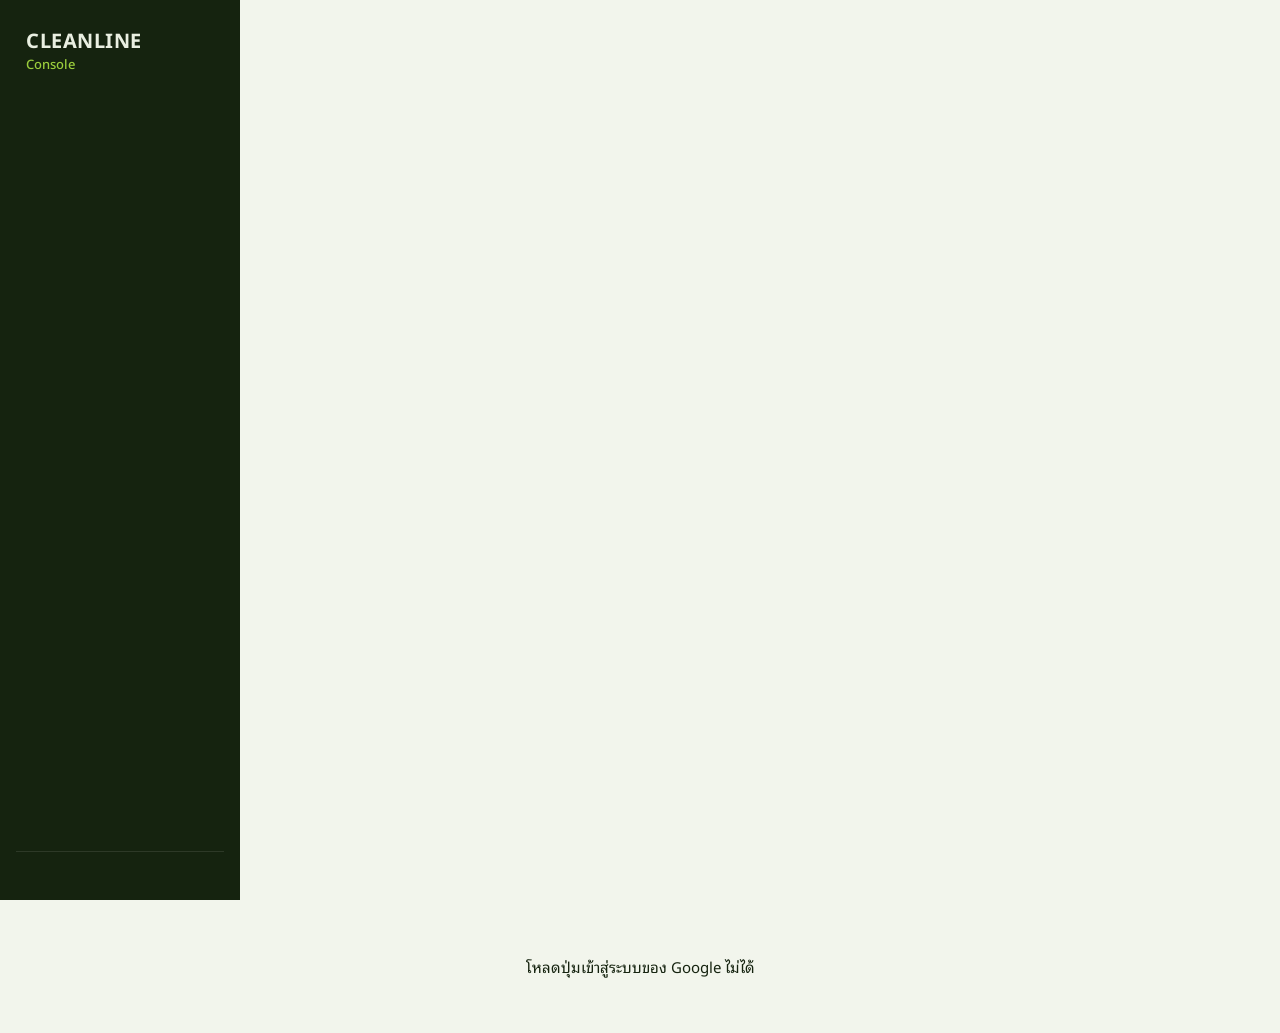
==== console.html @ 983ea853 "Management รอบ 5w: เป้าเดือน, ไล่งานด้วยลูกศร, ขอบสีงานค้าง, ใบเสนอราคา + รวมตัวช่วยที่ซ้ำเป็น share" ====
<!doctype html>
<html lang="th">
<head>
<link rel="preconnect" href="https://fonts.gstatic.com" crossorigin>
<link rel="stylesheet" href="https://fonts.googleapis.com/css2?family=Noto+Sans+Thai+Looped:wght@400;500;600;700&display=swap">
<meta charset="utf-8">
<meta name="viewport" content="width=device-width,initial-scale=1">
<title>CLEANLINE Console</title>
<meta name="robots" content="noindex">
<style>
:root{--ink:#15230f;--sub:#5b6656;--line:#e3e8da;--bg:#f2f5ec;--card:#fff;--acc:#4f9a12;--accS:#eef6e2;--bad:#c62828;--badS:#fdecec;--warn:#f0b23a;--warnS:#fff6e0;--r:18px}
*{box-sizing:border-box}html,body{margin:0}
body{font-family:"Noto Sans Thai Looped","Noto Sans Thai",system-ui,sans-serif;background:var(--bg);color:var(--ink);font-size:15px;line-height:1.5}
.app{display:grid;grid-template-columns:240px 1fr;min-height:100vh}
aside{background:var(--ink);color:#e9efe1;padding:24px 16px;display:flex;flex-direction:column;gap:4px;position:sticky;top:0;height:100vh}
.brand{font-weight:700;font-size:20px;letter-spacing:.5px;padding:0 10px}.brand small{display:block;font-weight:500;font-size:13px;color:#9acd3c;letter-spacing:0}
nav{margin-top:22px;display:flex;flex-direction:column;gap:2px}
nav button{all:unset;cursor:pointer;padding:10px 12px;border-radius:12px;display:flex;align-items:center;gap:10px;color:#cfd8c4;font-size:15px}
nav button:hover{background:rgba(255,255,255,.06)}nav button.on{background:#9acd3c;color:var(--ink);font-weight:600}
nav .n{margin-left:auto;background:var(--bad);color:#fff;border-radius:999px;font-size:12px;padding:0 7px;line-height:20px;font-weight:600}
.me{margin-top:auto;padding:12px 10px;border-top:1px solid rgba(255,255,255,.1);font-size:13px;color:#b8c3ac}
.me b{display:block;color:#fff;font-size:14px}.me a,.me button{color:#9acd3c;background:none;border:0;padding:0;font:inherit;cursor:pointer;text-decoration:none;margin-right:12px}
main{padding:28px 36px;max-width:1200px;width:100%}
h1{font-size:26px;margin:0 0 4px}.lead{color:var(--sub);margin:0 0 22px}
.card{background:var(--card);border-radius:var(--r);padding:20px 22px;margin-bottom:18px;box-shadow:0 1px 0 var(--line)}
.card h2{font-size:17px;margin:0 0 12px;display:flex;align-items:center;gap:10px}
.pill{display:inline-block;border-radius:999px;padding:1px 10px;font-size:12.5px;font-weight:600;background:var(--accS);color:var(--acc)}
.pill.bad{background:var(--badS);color:var(--bad)}.pill.warn{background:var(--warnS);color:#8a5a00}.pill.gray{background:#eef0ea;color:var(--sub)}
table{width:100%;border-collapse:collapse}th{text-align:left;font-size:13px;color:var(--sub);font-weight:500;padding:8px 10px;border-bottom:1px solid var(--line)}
td{padding:10px;border-bottom:1px solid var(--line);vertical-align:middle}tr:last-child td{border-bottom:0}
.who{display:flex;align-items:center;gap:10px}.who img,.av{width:34px;height:34px;border-radius:50%;background:var(--accS);flex:none;object-fit:cover;display:flex;align-items:center;justify-content:center;font-weight:600;color:var(--acc)}
.who small{display:block;color:var(--sub);font-size:12.5px}
select,input[type=text],input[type=search],input[type=tel]{font:inherit;font-size:14px;border:1px solid var(--line);border-radius:10px;padding:7px 10px;background:#fff;color:var(--ink);min-width:0}
input[type=text],input[type=tel]{width:150px}
.btn{font:inherit;font-size:14px;border:0;border-radius:999px;padding:8px 16px;cursor:pointer;background:var(--ink);color:#fff;white-space:nowrap}
.btn.l{background:#eef0ea;color:var(--ink)}.btn.g{background:var(--acc)}.btn.bad{background:var(--bad)}.btn.sm{padding:5px 12px;font-size:13px}
.btn:disabled{opacity:.45;cursor:default}
.row{display:flex;gap:10px;align-items:center;flex-wrap:wrap}.sp{flex:1}
.empty{color:var(--sub);text-align:center;padding:26px}
.grid{display:grid;grid-template-columns:repeat(4,1fr);gap:14px}
.stat{background:var(--bg);border-radius:14px;padding:14px}.stat b{display:block;font-size:24px}.stat span{color:var(--sub);font-size:13px}
.log td{font-size:14px;padding:8px 10px}.log .t{white-space:nowrap;color:var(--sub);font-size:13px}
.note{background:var(--warnS);border-radius:12px;padding:10px 14px;font-size:14px;color:#6b4800}
.ok{background:var(--accS);border-radius:12px;padding:10px 14px;font-size:14px;color:#2f6b0a}
.switch{display:flex;align-items:center;gap:12px;cursor:pointer}.switch input{display:none}
.switch i{width:48px;height:28px;border-radius:999px;background:#cfd6c6;position:relative;transition:.2s}.switch i:after{content:"";position:absolute;left:3px;top:3px;width:22px;height:22px;border-radius:50%;background:#fff;transition:.2s}
.switch input:checked+i{background:var(--bad)}.switch input:checked+i:after{left:23px}
#toast{position:fixed;left:50%;bottom:24px;transform:translateX(-50%);background:var(--ink);color:#fff;border-radius:999px;padding:10px 20px;font-size:14px;z-index:50;display:none}
#toast.bad{background:var(--bad)}
#modal{position:fixed;inset:0;background:rgba(21,35,15,.45);display:none;align-items:center;justify-content:center;z-index:40}
#modal .bx{background:#fff;border-radius:22px;padding:24px;max-width:440px;width:92%;max-height:90vh;overflow:auto}#modal .bx.wide{max-width:680px}
.fg{display:grid;grid-template-columns:1fr 1fr;gap:12px}.fg label{display:flex;flex-direction:column;gap:4px;font-size:13px;color:var(--sub)}.fg input,.fg select,.fg textarea{width:100%;font:inherit;font-size:14px;border:1px solid var(--line);border-radius:10px;padding:8px 10px;color:var(--ink)}#modal h3{margin:0 0 8px}#modal p{color:var(--sub);margin:0 0 14px}
.mut{color:var(--sub);font-size:13px}a{color:var(--acc)}
</style>
</head>
<body>
<div class="app" id="app" hidden>
  <aside>
    <div class="brand">CLEANLINE<small>Console</small></div>
    <nav id="nav"></nav>
    <div class="me" id="me"></div>
  </aside>
  <main id="main"></main>
</div>
<div id="toast"></div>
<div id="modal"><div class="bx" id="mbx"></div></div>
<script src="config.js"></script>
<script src="gdb.js"></script>
<script src="shared.js"></script>
<script>
'use strict';
const ROLE = {admin:'แอดมิน',dispatch:'หัวหน้าจัดงาน',lead:'หัวหน้าตรวจแบบ',eng:'วิศวกร',sales:'เซลส์'};
const ROLE_PAGE = {admin:'Management · ดูโฟลเดอร์',dispatch:'Management · ดูโฟลเดอร์',lead:'Man · แก้ไขโฟลเดอร์',eng:'Man · แก้ไขโฟลเดอร์',sales:'Management · เฉพาะงานที่ตัวเองแจ้ง'};
const SALES_TEAMS = ['EN','SA-D1','SA-D2','SA-D3','SA-D4','SA-D5','SA-DD','SA-DP'];
const QUEUE = [['regular','ประจำ'],['approval','ต้องขออนุมัติ'],['none','ไม่ลงคิว']];
const COLN = {jobs:'งาน',customers:'ลูกค้า',sites:'ไซต์',products:'สินค้า',members:'ผู้ใช้',services:'งานบริการ',messages:'ข้อความ',photos:'รูป',meters:'มิเตอร์',config:'ตั้งค่า',jobnos:'เลขใบงาน',forms:'แบบฟอร์ม',articles:'บทความ'};
const FN = {name:'ชื่อ',phone:'เบอร์',role:'บทบาท',team:'ทีม',status:'สถานะ',title:'ชื่องาน',stage:'ขั้นงาน',history:'ประวัติ',surveyTeam:'ทีมสำรวจ',surveyor:'ผู้สำรวจ',supervisor:'ผู้คุมงาน',installTeam:'ทีมติดตั้ง',jobNo:'เลขใบงาน',queueDate:'วันนัด',queueTime:'เวลานัด',installDate:'วันติดตั้ง',sv:'ขั้นย่อยสำรวจ',request:'ความต้องการลูกค้า',proposals:'ที่เสนอ',equipment:'อุปกรณ์ที่ติด',checkins:'เช็กอิน',file:'ไฟล์',text:'ข้อความ',kind:'ประเภท',folderId:'โฟลเดอร์',folderUrl:'โฟลเดอร์'};
const ACT = {new:'เพิ่ม',edit:'แก้ไข',del:'ลบ',login:'เข้าสู่ระบบ',import:'บันทึกรวด'};
const TABS = [['users','ผู้ใช้และสิทธิ์'],['docs','เอกสาร'],['cat','แคตตาล็อกสินค้า'],['logs','บันทึกการใช้งาน'],['backup','สำรอง / กู้ข้อมูล'],['system','ระบบ']];
/* เอกสาร (แบบฟอร์ม) และแคตตาล็อก — ช่องเหมือนเว็บแอดมินเดิม */
const FMC=['งานสำรวจ','งานติดตั้ง','เอกสารขนานไฟฟ้า','ตรวจเช็ก / แจ้งซ่อม','อื่น ๆ'];
const FMF=[['code','รหัสแบบฟอร์ม','text',{ph:'เช่น FM-EN-028-A'}],['rev','ฉบับที่ / Rev.','text',{ph:'เช่น Rev.03'}],['name','ชื่อเอกสาร','text',{req:1,full:1}],['cat','หมวด','sel',FMC],['used','ใช้ตอนไหน','text',{ph:'เช่น ตอนเซลส์แจ้งงานสำรวจ'}],
  ['file','ลิงก์ไฟล์ หรือที่อยู่ไฟล์','text',{full:1,ph:'https://...  หรือ  \\\\192.168.200.249\\...'}],['note','หมายเหตุ','area',{full:1}]];
const LNK=[['img','ลิงก์รูปสินค้า','url',{full:1,ph:'https://... (ไม่ใส่ก็ได้)'}],['note','รายละเอียด','area',{full:1}],['datasheet','ลิงก์ Datasheet','url',{full:1,ph:'https://...'}],['manual','ลิงก์คู่มือ','url',{full:1}],['other','ลิงก์เอกสารอื่น','url',{full:1}]];
const EQT=[['INVERTER','อินเวอร์เตอร์'],['BATTERY','แบตเตอรี่'],['SOLAR PANEL','แผงโซลาร์']];
const EQF={
 'INVERTER':[['model','รุ่น','text',{req:1}],['brand','ยี่ห้อ','text'],['kw','กำลัง (kW)','number'],['phase','ประเภทไฟฟ้า (เฟส)','sel',['1','3']],['type','ประเภทระบบ','sel',['On Grid','Hybrid']],...LNK,
   ['meters','Smart meter ที่ใช้คู่ (คั่นด้วย ,)','text',{full:1,ph:'DDSU666, SDM120CT'}],['cts','CT ที่ใช้คู่ (คั่นด้วย ,)','text',{full:1,ph:'100/40mA, 100/5A'}]],
 'BATTERY':[['model','รุ่น','text',{req:1}],['brand','ยี่ห้อ','text'],['kwh','ความจุ (kWh)','number'],['volt','แรงดัน','sel',['LV','HV']],...LNK],
 'SOLAR PANEL':[['model','รุ่น','text',{req:1}],['brand','ยี่ห้อ','text'],['watt','กำลัง (W)','number'],['cell','ชนิดเซลล์','text'],...LNK]};
const eqSpec=p=>p.category==='INVERTER'?[p.kw?p.kw+' kW':'',p.phase?p.phase+' เฟส':'',p.type].filter(Boolean).join(' · '):p.category==='BATTERY'?[p.kwh?p.kwh+' kWh':'',p.volt].filter(Boolean).join(' · '):[p.watt?p.watt+' W':'',p.cell].filter(Boolean).join(' · ');
const S = {tab:'users', members:{}, joinreq:{}, logs:{}, forms:{}, products:{}, config:{}, eqc:'INVERTER', dq:'', eqq:'', me:null, db:null, health:null, backups:null, sys:{}, lq:'', lcol:'', lby:'', llim:150, edit:{}, busy:false, shares:null};
const fdt = ms => { if(!ms) return '-'; const d=new Date(ms); return d.toLocaleDateString('th-TH',{day:'numeric',month:'short',year:'2-digit'})+' '+d.toLocaleTimeString('th-TH',{hour:'2-digit',minute:'2-digit'}); };
const ini = n => (String(n||'?').trim()[0]||'?');
function toast(t,bad){const e=$('#toast');e.textContent=t;e.className=bad?'bad':'';e.style.display='block';clearTimeout(toast.t);toast.t=setTimeout(()=>e.style.display='none',3500)}
function ask(title,body,okText,danger,typed){
  return new Promise(res=>{
    $('#mbx').innerHTML=`<h3>${esc(title)}</h3><p>${body}</p>${typed?`<p style="margin:0 0 6px">พิมพ์ <b>${esc(typed)}</b> เพื่อยืนยัน</p><input type="text" id="mty" style="width:100%;margin-bottom:14px">`:''}
      <div class="row" style="justify-content:flex-end"><button class="btn l" id="mno">ยกเลิก</button><button class="btn ${danger?'bad':'g'}" id="mok" ${typed?'disabled':''}>${esc(okText)}</button></div>`;
    $('#modal').style.display='flex';
    const done=v=>{$('#modal').style.display='none';res(v)};
    $('#mno').onclick=()=>done(false);$('#mok').onclick=()=>done(true);
    if(typed){const i=$('#mty');i.focus();i.oninput=()=>$('#mok').disabled=i.value.trim()!==typed}
  });
}
async function run(fn,okMsg){
  if(S.busy) return; S.busy=true; render();
  try{const r=await fn(); if(okMsg) toast(okMsg); return r}
  catch(e){toast(e.message||'ทำไม่สำเร็จ',true)}
  finally{S.busy=false; render()}
}

/* ---------- หน้าจอ ---------- */
function render(){
  const pend=Object.keys(S.joinreq).length;
  $('#nav').innerHTML=TABS.map(([k,l])=>`<button data-tab="${k}" class="${S.tab===k?'on':''}">${l}${k==='users'&&pend?`<span class="n">${pend}</span>`:''}</button>`).join('');
  $('#me').innerHTML=`<b>${esc(S.me.name)}</b>${esc(S.me.email)}<div style="margin-top:8px"><a href="index.html">เปิด Management</a><button id="out">ออกจากระบบ</button></div>`;
  $('#main').innerHTML=({users:vUsers,docs:vDocs,cat:vCat,logs:vLogs,backup:vBackup,system:vSystem})[S.tab]();
}
function memberRows(){return Object.entries(S.members).filter(([id])=>id!==S.me.id).map(([id,m])=>({id,...m})).sort((a,b)=>(a.status==='suspended')-(b.status==='suspended')||Object.keys(ROLE).indexOf(a.role)-Object.keys(ROLE).indexOf(b.role)||String(a.name).localeCompare(String(b.name),'th'))}
function who(m){return `<div class="who">${m.picture?`<img src="${esc(m.picture)}" alt="" onerror="this.outerHTML='<div class=av>${esc(ini(m.name))}</div>'">`:`<div class="av">${esc(ini(m.name||m.email))}</div>`}<div>${esc(m.name||'-')}<small>${esc(m.email||'')}</small></div></div>`}
function roleSel(id,v,attr){return `<select ${attr}="${id}"><option value="">— เลือกบทบาท —</option>${Object.entries(ROLE).map(([k,l])=>`<option value="${k}" ${v===k?'selected':''}>${l}</option>`).join('')}</select>`}
function teamSel(id,v,attr,role,team){if(role==='sales')return `<select ${attr.replace('team','steam')}="${id}" aria-label="ทีมขาย"><option value="">— ทีมขาย —</option>${SALES_TEAMS.map(t=>`<option ${team===t?'selected':''}>${t}</option>`).join('')}</select>`;const need=role==='eng'||role==='lead';const cur=v||(role==='eng'?'regular':role==='lead'?'approval':'none');return `<select ${attr}="${id}" ${need?'':'disabled'}>${QUEUE.map(([k,l])=>`<option value="${k}" ${cur===k?'selected':''}>${l}</option>`).join('')}</select>`}
function vUsers(){
  const pend=Object.entries(S.joinreq).map(([id,r])=>({id,...r})).sort((a,b)=>b.at-a.at);
  const mem=memberRows();
  const P=S.edit;
  return `<h1>ผู้ใช้และสิทธิ์</h1><p class="lead">อนุมัติ ตั้งบทบาท ระงับบัญชี · สิทธิ์โฟลเดอร์ Drive ปรับตามบทบาทอัตโนมัติ</p>
  <section class="card"><h2>รออนุมัติ ${pend.length?`<span class="pill bad">${pend.length}</span>`:''}</h2>
  ${pend.length?`<table><thead><tr><th>บัญชี Google</th><th>ขอเมื่อ</th><th>ชื่อที่แสดง</th><th>บทบาท</th><th>ลงคิวสำรวจ / ทีมขาย</th><th></th></tr></thead><tbody>
  ${pend.map(r=>{const e=P[r.id]||{};const role=e.role||'';return `<tr><td>${who(r)}</td><td class="mut">${fdt(r.at)}</td>
    <td><input type="text" data-pname="${r.id}" value="${esc(e.name??r.name??'')}"></td><td>${roleSel(r.id,role,'data-prole')}</td><td>${teamSel(r.id,e.queue||'','data-pteam',role,e.team||'')}</td>
    <td class="row" style="flex-wrap:nowrap"><button class="btn g sm" data-approve="${r.id}" ${role&&!S.busy?'':'disabled'}>อนุมัติ</button><button class="btn l sm" data-reject="${r.id}" ${S.busy?'disabled':''}>ไม่อนุมัติ</button></td></tr>`}).join('')}
  </tbody></table>`:`<div class="empty">ไม่มีคำขอใหม่</div>`}</section>
  <section class="card"><h2>ผู้ใช้ทั้งหมด <span class="pill gray">${mem.length} คน</span><span class="sp"></span><button class="btn l sm" data-shares ${S.busy?'disabled':''}>ตรวจสิทธิ์โฟลเดอร์ Drive</button></h2>
  ${S.shares?`<div class="ok" style="margin-bottom:12px">ตรวจแล้ว · เพิ่ม ${S.shares.added.length} · เปลี่ยน ${S.shares.changed.length} · ถอน ${S.shares.removed.length}${S.shares.removed.length?' ('+esc(S.shares.removed.join(', '))+')':''}</div>`:''}
  ${mem.length?`<table><thead><tr><th>ผู้ใช้</th><th>ชื่อที่แสดง</th><th>เบอร์</th><th>บทบาท</th><th>ลงคิวสำรวจ / ทีมขาย</th><th>ใช้หน้า / โฟลเดอร์</th><th></th></tr></thead><tbody>
  ${mem.map(m=>{const e=P[m.id]||{};const role=e.role??m.role;const sus=m.status==='suspended';const dirty=['name','phone','role','queue','team'].some(k=>k in e&&e[k]!==(m[k]||''));
    return `<tr style="${sus?'opacity:.55':''}"><td>${who(m)}</td>
    <td><input type="text" data-mname="${m.id}" value="${esc(e.name??m.name??'')}"></td><td><input type="tel" data-mphone="${m.id}" value="${esc(e.phone??m.phone??'')}" style="width:120px"></td>
    <td>${roleSel(m.id,role,'data-mrole')}</td><td>${teamSel(m.id,e.queue??m.queue??'','data-mteam',role,e.team??m.team??'')}</td>
    <td class="mut">${sus?'<span class="pill bad">ระงับอยู่</span>':esc(ROLE_PAGE[role]||'-')}</td>
    <td class="row" style="flex-wrap:nowrap;justify-content:flex-end">${dirty?`<button class="btn g sm" data-save="${m.id}" ${S.busy?'disabled':''}>บันทึก</button>`:''}
      <button class="btn l sm" data-sus="${m.id}" ${S.busy?'disabled':''}>${sus?'เปิดใช้':'ระงับ'}</button><button class="btn l sm" data-del="${m.id}" title="ลบผู้ใช้" ${S.busy?'disabled':''}>ลบ</button></td></tr>`}).join('')}
  </tbody></table>`:'<div class="empty">ยังไม่มีผู้ใช้</div>'}
  <p class="mut" style="margin:12px 0 0">ลงคิวสำรวจ: ประจำ = เลือกได้ตอนจองคิว · ต้องขออนุมัติ = แสดงสีเทา ขอใช้ได้ทีละงาน</p></section>`;
}
function vDocs(){
  const q=S.dq.trim().toLowerCase();
  const L=Object.entries(S.forms).map(([id,x])=>({id,...x})).filter(x=>!q||[x.code,x.name,x.cat,x.used,x.note].join(' ').toLowerCase().includes(q))
    .sort((a,b)=>FMC.indexOf(a.cat)-FMC.indexOf(b.cat)||String(a.code||a.name).localeCompare(String(b.code||b.name),'th',{numeric:true}));
  return `<h1>เอกสาร</h1><p class="lead">แบบฟอร์มฉบับล่าสุด · Management ดูได้อย่างเดียว</p>
  <section class="card"><div class="row" style="margin-bottom:12px"><input type="search" id="dq" placeholder="ค้นหา: รหัส ชื่อเอกสาร" value="${esc(S.dq)}" style="width:280px"><span class="sp"></span><span class="mut">${L.length} รายการ</span><button class="btn g sm" data-dnew>+ เพิ่มเอกสาร</button></div>
  ${L.length?`<table><thead><tr><th>รหัส</th><th>ชื่อเอกสาร</th><th>หมวด</th><th>ใช้ตอนไหน</th><th>ไฟล์</th><th></th></tr></thead><tbody>
  ${L.map(x=>`<tr><td style="white-space:nowrap"><b>${esc(x.code||'—')}</b> <span class="mut">${esc(x.rev||'')}</span></td><td>${esc(x.name||'')}</td><td class="mut">${esc(x.cat||'')}</td><td class="mut">${esc(x.used||'')}</td>
    <td>${/^https?:\/\//i.test(x.file||'')?`<a href="${esc(x.file)}" target="_blank" rel="noopener">เปิด</a>`:`<span class="mut" style="font-size:12.5px">${esc(x.file||'—')}</span>`}</td>
    <td class="row" style="flex-wrap:nowrap;justify-content:flex-end"><button class="btn l sm" data-dedit="${esc(x.id)}">แก้ไข</button><button class="btn l sm" data-ddel="${esc(x.id)}">ลบ</button></td></tr>`).join('')}
  </tbody></table>`:'<div class="empty">ยังไม่มีเอกสาร กด "เพิ่มเอกสาร"</div>'}</section>`;
}
function vCat(){
  const cat=S.eqc,q=S.eqq.trim().toLowerCase(),all=Object.entries(S.products).map(([id,p])=>({id,...p}));
  const L=all.filter(p=>p.category===cat&&(!q||[p.model,p.brand,p.type,p.note].join(' ').toLowerCase().includes(q))).sort((a,b)=>String(a.model).localeCompare(String(b.model),'en',{numeric:true}));
  return `<h1>แคตตาล็อกสินค้า</h1><p class="lead">รุ่นที่เลือกได้ในใบสำรวจและใบงาน · อินเวอร์เตอร์ต้องระบุเฟสและประเภทระบบ</p>
  <section class="card"><div class="row" style="margin-bottom:12px">
    ${EQT.map(([k,t])=>`<button class="btn ${cat===k?'':'l'} sm" data-eqc="${k}">${t} <span style="opacity:.7">${all.filter(p=>p.category===k).length}</span></button>`).join('')}
    <input type="search" id="eqq" placeholder="รุ่น หรือยี่ห้อ" value="${esc(S.eqq)}" style="width:200px"><span class="sp"></span>
    <label class="btn l sm" style="cursor:pointer">นำเข้าจาก Excel<input type="file" id="eqx" accept=".xlsx" hidden></label><button class="btn g sm" data-pnew>+ เพิ่มรุ่น</button></div>
  ${L.length?`<table><thead><tr><th>รุ่น</th><th>ยี่ห้อ</th><th>สเปก</th><th>Datasheet</th><th></th></tr></thead><tbody>
  ${L.map(p=>{const miss=cat==='INVERTER'&&(!p.phase||!p.type);return `<tr><td><b>${esc(p.model)}</b>${miss?' <span class="pill warn">ขาดเฟส/ระบบ</span>':''}</td><td class="mut">${esc(p.brand||'')}</td><td>${esc(eqSpec(p))}</td>
    <td>${/^https?:\/\//i.test(p.datasheet||'')?`<a href="${esc(p.datasheet)}" target="_blank" rel="noopener">เปิด</a>`:'<span class="mut">—</span>'}</td>
    <td class="row" style="flex-wrap:nowrap;justify-content:flex-end"><button class="btn l sm" data-pedit="${esc(p.id)}">แก้ไข</button><button class="btn l sm" data-pdel="${esc(p.id)}">ลบ</button></td></tr>`}).join('')}
  </tbody></table>`:'<div class="empty">ยังไม่มีรุ่นในหมวดนี้</div>'}</section>`;
}
/* ฟอร์มในหน้าต่าง: คืนค่าที่กรอก หรือ null ถ้ายกเลิก */
function formBox(title,F,v){
  return new Promise(res=>{
    const fld=([k,l,t,o])=>{o=o||{};const val=v[k]??'';const st=o.full?'grid-column:1/-1':'';
      if(t==='sel')return `<label style="${st}"><span>${esc(l)}</span><select data-f="${k}"><option value="">—</option>${(Array.isArray(o)?o:[]).map(x=>`<option ${String(val)===x?'selected':''}>${esc(x)}</option>`).join('')}</select></label>`;
      if(t==='area')return `<label style="${st}"><span>${esc(l)}</span><textarea data-f="${k}" rows="3">${esc(val)}</textarea></label>`;
      return `<label style="${st}"><span>${esc(l)}${o.req?' *':''}</span><input type="${t==='number'?'number':'text'}" step="any" data-f="${k}" value="${esc(val)}" placeholder="${esc(o.ph||'')}"></label>`};
    $('#mbx').innerHTML=`<h3>${esc(title)}</h3><div class="fg">${F.map(fld).join('')}</div><p class="mut" id="ferr" style="color:var(--bad);min-height:18px;margin:8px 0 0"></p>
      <div class="row" style="justify-content:flex-end;margin-top:8px"><button class="btn l" id="mno">ยกเลิก</button><button class="btn g" id="mok">บันทึก</button></div>`;
    $('#mbx').classList.add('wide');$('#modal').style.display='flex';
    const done=x=>{$('#modal').style.display='none';$('#mbx').classList.remove('wide');res(x)};
    $('#mno').onclick=()=>done(null);
    $('#mok').onclick=()=>{const o={};F.forEach(([k,,t])=>{const el=document.querySelector(`#mbx [data-f="${k}"]`);if(!el)return;let x=el.value.trim();if(t==='number'&&x!=='')x=Number(x);o[k]=x});
      const miss=F.find(([k,,,op])=>op&&op.req&&!o[k]);if(miss){$('#ferr').textContent='ใส่ '+miss[1]+' ก่อน';return}
      const badUrl=F.find(([k,,t])=>t==='url'&&o[k]&&!/^(https?:\/\/|\\\\)/i.test(o[k]));if(badUrl){$('#ferr').textContent=badUrl[1]+' ต้องขึ้นต้นด้วย https://';return}
      done(o)};
  });
}
/* นำเข้าแคตตาล็อกจาก Excel (Catalog.xlsx: สินค้า ยี่ห้อ รุ่น เฟส กำลังผลิต Smart Meter CT หมายเหตุ) */
function catParse(rows){
  const hi=rows.findIndex(r=>(r||[]).some(c=>String(c??'').trim()==='สินค้า'));if(hi<0)throw new Error('ไม่พบหัวตาราง "สินค้า" ในไฟล์');
  const H=rows[hi].map(c=>String(c??'').trim());const col=t=>H.findIndex(x=>x===t);
  const C={cat:col('สินค้า'),brand:col('ยี่ห้อ'),model:col('รุ่น'),phase:col('เฟส'),pow:col('กำลังผลิต'),sm:H.findIndex(x=>/smart\s*meter/i.test(x)),ct:col('CT'),note:col('หมายเหตุ')};
  if(C.model<0)throw new Error('ไม่พบคอลัมน์ "รุ่น"');
  const v=(r,k)=>C[k]<0?'':String(r[C[k]]??'').trim();const out=[],bad=[];
  rows.slice(hi+1).forEach((r,i)=>{r=r||[];const t=v(r,'cat'),model=v(r,'model');if(!t||!model)return;
    const cat=/แผง|panel/i.test(t)?'SOLAR PANEL':/อินเวอร์เตอร์|inverter/i.test(t)?'INVERTER':/แบต|battery/i.test(t)?'BATTERY':'';
    if(!cat){bad.push(`แถว ${hi+i+2}: ไม่รู้จักประเภท "${t}"`);return}
    const d={category:cat,model,brand:v(r,'brand')};const pw=catNum(v(r,'pow'));
    if(cat==='INVERTER'){Object.assign(d,{kw:pw,phase:String(catNum(v(r,'phase'))||''),type:/hybrid/i.test(v(r,'note'))?'Hybrid':/on.?grid/i.test(v(r,'note'))?'On Grid':''});
      const smB=C.sm<0?'':String(r[C.sm]??'').trim(),smM=C.sm<0?'':String(r[C.sm+1]??'').trim();if(smM)d.meters=smM;if(v(r,'ct'))d.cts=v(r,'ct');if(smM)d.note=`Smart meter ${[smB,smM].filter(Boolean).join(' ')}${d.cts?' · CT '+d.cts:''}`}
    else if(cat==='BATTERY')d.kwh=pw;else d.watt=pw;
    Object.keys(d).forEach(k=>{if(d[k]===''||d[k]==null)delete d[k]});out.push(d)});
  return {out,bad};
}
async function catImport(file){
  let r;try{await loadXLSX();const wb=XLSX.read(await file.arrayBuffer());const ws=wb.Sheets[wb.SheetNames[0]];r=catParse(XLSX.utils.sheet_to_json(ws,{header:1,raw:false,defval:null}))}catch(e){return toast('อ่านไฟล์ไม่ได้: '+(e.message||e),true)}
  const have=S.products,seen=new Set(),L=[];r.out.forEach(d=>{const id=pid(d.category,d.model);if(seen.has(id))return;seen.add(id);L.push({id,d,upd:!!have[id]})});
  if(!L.length)return toast('ไม่พบรุ่นในไฟล์',true);
  const nN=L.filter(x=>!x.upd).length,nU=L.length-nN;
  if(!await ask('นำเข้าแคตตาล็อก: '+file.name,`เพิ่มใหม่ <b>${nN}</b> รุ่น · อัปเดต <b>${nU}</b> รุ่น${r.bad.length?'<br><span style="color:var(--bad)">ข้าม '+r.bad.length+' แถว: '+esc(r.bad.slice(0,3).join(' · '))+'</span>':''}<br>รุ่นเดิมที่ไม่อยู่ในไฟล์จะไม่ถูกลบ`,'นำเข้า'))return;
  await run(async()=>{
    const one=x=>{const ref=S.db.doc('products/'+x.id),d={...x.d,updatedAt:Date.now()};return x.upd?ref.update(d):ref.set(d)};
    for(let i=0;i<L.length;i+=40){const part=L.slice(i,i+40);const b=S.db.batch();part.forEach(x=>{const ref=S.db.doc('products/'+x.id),d={...x.d,updatedAt:Date.now()};if(x.upd)b.update(ref,d);else b.set(ref,d)});
      try{await b.commit()}catch(e){if(e.code==='bad'&&/batch/.test(e.message||'')){for(const x of part)await one(x)}else throw e}} /* ตัวกลางรุ่นเก่า → ทีละรุ่น */
  },`นำเข้าแล้ว ${L.length} รุ่น`);
}
function vLogs(){
  const all=Object.entries(S.logs).map(([id,l])=>({id,...l})).sort((a,b)=>b.at-a.at);
  const people=[...new Map(all.map(l=>[l.by,l.byName])).entries()];
  const q=S.lq.trim().toLowerCase();
  const rows=all.filter(l=>(!S.lcol||l.col===S.lcol||(S.lcol==='login'&&l.act==='login'))&&(!S.lby||l.by===S.lby)&&(!q||[l.byName,l.ttl,l.id,COLN[l.col],(l.fields||[]).join(' ')].join(' ').toLowerCase().includes(q)));
  return `<h1>บันทึกการใช้งาน</h1><p class="lead">การบันทึก แก้ไข ลบ และการเข้าสู่ระบบทั้งหมด · แก้ไขหรือลบไม่ได้</p>
  <section class="card"><div class="row" style="margin-bottom:12px"><input type="search" id="lq" placeholder="ค้นหา: ชื่อคน ชื่องาน ช่องที่แก้" value="${esc(S.lq)}" style="width:280px">
    <select id="lby"><option value="">ทุกคน</option>${people.map(([id,n])=>`<option value="${esc(id)}" ${S.lby===id?'selected':''}>${esc(n||id)}</option>`).join('')}</select>
    <select id="lcol"><option value="">ทุกเรื่อง</option><option value="login" ${S.lcol==='login'?'selected':''}>เข้าสู่ระบบ</option>${Object.entries(COLN).map(([k,v])=>`<option value="${k}" ${S.lcol===k?'selected':''}>${v}</option>`).join('')}</select>
    <span class="sp"></span><span class="mut">${rows.length} รายการ</span></div>
  ${rows.length?`<table class="log"><thead><tr><th>เวลา</th><th>ใคร</th><th>ทำอะไร</th><th>เรื่อง</th><th>ช่องที่เปลี่ยน</th></tr></thead><tbody>
  ${rows.slice(0,S.llim).map(l=>`<tr><td class="t">${fdt(l.at)}</td><td>${esc(l.byName||'-')} <span class="mut">${esc(ROLE[l.role]||(l.role==='sysadmin'?'ผู้ดูแลระบบ':''))}</span></td>
    <td><span class="pill ${l.act==='del'?'bad':l.act==='login'?'gray':''}">${esc(ACT[l.act]||l.act)}</span></td>
    <td>${l.col?esc(COLN[l.col]||l.col)+' · ':''}${esc(l.ttl||l.id||'')}</td><td class="mut">${esc([...new Set((l.fields||[]).map(f=>FN[f]||f))].join(', '))}</td></tr>`).join('')}
  </tbody></table>${rows.length>S.llim?`<div style="text-align:center;margin-top:12px"><button class="btn l" data-lmore>แสดงเพิ่ม</button></div>`:''}`:'<div class="empty">ไม่มีรายการ</div>'}</section>`;
}
function vBackup(){
  const L=S.backups;
  return `<h1>สำรอง / กู้ข้อมูล</h1><p class="lead">สำรองอัตโนมัติทุกวัน 02:00 · เก็บ 30 ชุดล่าสุด</p>
  <section class="card"><h2>ชุดสำรอง<span class="sp"></span><button class="btn g sm" data-bknow ${S.busy?'disabled':''}>สำรองตอนนี้</button></h2>
  ${L==null?'<div class="empty">กำลังโหลด…</div>':L.length?`<table><thead><tr><th>ชื่อ</th><th>เมื่อ</th><th></th></tr></thead><tbody>
  ${L.map(b=>`<tr><td>${esc(b.name)}</td><td class="mut">${fdt(b.at)}</td><td style="text-align:right"><button class="btn l sm" data-restore="${esc(b.id)}" data-rname="${esc(b.name)}" ${S.busy?'disabled':''}>กู้จากชุดนี้</button></td></tr>`).join('')}
  </tbody></table>`:'<div class="empty">ยังไม่มีชุดสำรอง กด "สำรองตอนนี้" ได้เลย</div>'}
  <p class="note" style="margin:14px 0 0">ก่อนกู้ ระบบสำรองข้อมูลปัจจุบันให้อัตโนมัติ · ไฟล์ใน Drive ไม่ถูกย้อน</p></section>`;
}
function vSystem(){
  const h=S.health, m=!!S.sys.maintenance;
  return `<h1>ระบบ</h1><p class="lead">ปิดปรับปรุง · สถานะระบบ</p>
  <section class="card"><h2>ปิดปรับปรุงชั่วคราว ${m?'<span class="pill bad">ปิดอยู่</span>':'<span class="pill">เปิดใช้งานปกติ</span>'}</h2>
  <p class="mut" style="margin:0 0 12px">ระหว่างปิด ทุกคนดูข้อมูลได้แต่บันทึกไม่ได้</p>
  <div class="row"><label class="switch"><input type="checkbox" id="mt" ${m?'checked':''} ${S.busy?'disabled':''}><i></i><span>${m?'ปิดปรับปรุงอยู่':'ปิดปรับปรุง'}</span></label>
  <input type="text" id="mmsg" placeholder="ข้อความแจ้ง เช่น ถึง 20:00" value="${esc(S.mmsg??S.sys.msg??'')}" style="width:260px"><button class="btn l sm" data-mmsg ${S.busy?'disabled':''}>บันทึกข้อความ</button></div></section>
  <section class="card"><h2>คิวสำรวจ</h2><div class="row"><span>หยุดรับงานใหม่เมื่อค้างวาดแบบถึง</span><input type="number" id="dlim" min="1" max="20" value="${esc((S.config.queue||{}).drawLimit||3)}" style="width:70px;font:inherit;border:1px solid var(--line);border-radius:10px;padding:6px 8px"><span>งาน</span><button class="btn l sm" data-dlim ${S.busy?'disabled':''}>บันทึก</button></div>
  <p class="mut" style="margin:10px 0 0">คนละไม่เกิน 2 งานต่อวัน (เช้า 1 บ่าย 1) · ออกสำรวจติดกันไม่เกิน 2 วัน</p></section>
  <section class="card"><h2>สถานะ<span class="sp"></span><button class="btn l sm" data-health ${S.busy?'disabled':''}>รีเฟรช</button></h2>
  ${h?`<div class="grid">${[['jobs','งาน'],['customers','ลูกค้า'],['photos','รูป'],['logs','บันทึกการใช้งาน']].map(([k,l])=>`<div class="stat"><b>${(h.rows[k]||0).toLocaleString('th-TH')}</b><span>${l}</span></div>`).join('')}</div>
  <p style="margin:16px 0 0" class="row"><a href="${esc(h.dataUrl)}" target="_blank" rel="noopener">เปิดตาราง Google Sheets (ข้อมูลหลัก)</a><a href="${esc(h.rootUrl)}" target="_blank" rel="noopener">เปิดโฟลเดอร์งานใน Drive</a><span class="sp"></span><span class="mut">ตัวกลางรุ่น ${esc(h.version)}</span></p>
  <p class="note" style="margin:12px 0 0">ไม่ควรแก้ข้อมูลใน Sheets โดยตรง</p>`:'<div class="empty">กำลังโหลด…</div>'}</section>`;
}

/* ---------- การกด ---------- */
document.addEventListener('click',async e=>{
  const t=e.target.closest('button,[data-tab]'); if(!t) return;
  const d=t.dataset;
  if(d.tab){S.tab=d.tab;if(d.tab==='backup'&&S.backups==null)loadBackups();if(d.tab==='system')loadHealth();render();return}
  if(t.id==='out'){CLGDB.user.signOut();return}
  if(d.approve){const e2=S.edit[d.approve]||{};const r=S.joinreq[d.approve]||{};
    await run(()=>S.db.call('approve',{uid:d.approve,member:{name:(e2.name??r.name??'').trim(),role:e2.role,queue:(e2.role==='eng'||e2.role==='lead')?(e2.queue||(e2.role==='eng'?'regular':'approval')):'none',phone:'',...(e2.role==='sales'?{team:e2.team||''}:{})}}).then(x=>{delete S.edit[d.approve];S.db.refresh();return x}),'อนุมัติแล้ว · แชร์โฟลเดอร์งานให้แล้ว');return}
  if(d.reject){if(!await ask('ไม่อนุมัติคำขอนี้?','คนนี้จะเข้าไม่ได้ ถ้าลงชื่อเข้าใช้อีกครั้งจะขึ้นคำขอใหม่','ไม่อนุมัติ',true))return;
    await run(()=>S.db.call('approve',{uid:d.reject,member:null}).then(()=>S.db.refresh()),'ลบคำขอแล้ว');return}
  if(d.save){const m=S.members[d.save],e2=S.edit[d.save]||{};const role=e2.role??m.role;
    if(!role) return toast('เลือกบทบาทก่อน',true);
    if(role!==m.role&&!await ask('เปลี่ยนบทบาท?',`${esc(m.name)}: ${esc(ROLE[m.role]||'-')} → <b>${esc(ROLE[role])}</b><br>หน้าที่ใช้ได้และสิทธิ์โฟลเดอร์จะเปลี่ยนทันที`,'เปลี่ยน'))return;
    const mm={};['name','phone','role','queue','team'].forEach(k=>{if(k in e2)mm[k]=String(e2[k]).trim()});if(!(role==='eng'||role==='lead'))mm.queue='none';
    await run(()=>S.db.call('approve',{uid:d.save,member:mm}).then(()=>{delete S.edit[d.save];S.db.refresh()}),'บันทึกแล้ว');return}
  if(d.sus){const m=S.members[d.sus];const sus=m.status==='suspended';
    if(!sus&&!await ask('ระงับบัญชีนี้?',`${esc(m.name)} จะใช้ระบบไม่ได้ทันที และถูกถอนสิทธิ์โฟลเดอร์งาน (ข้อมูลที่เคยทำยังอยู่)`,'ระงับ',true))return;
    await run(()=>S.db.call('approve',{uid:d.sus,member:{status:sus?'':'suspended'}}).then(()=>S.db.refresh()),sus?'เปิดใช้แล้ว':'ระงับแล้ว');return}
  if(d.del){const m=S.members[d.del];
    if(!await ask('ลบผู้ใช้?',`${esc(m.name)} (${esc(m.email)}) จะถูกลบจากรายชื่อและถอนสิทธิ์โฟลเดอร์ · ถ้าลงชื่อเข้าใช้อีกจะขึ้นเป็นคำขอใหม่`,'ลบ',true,'ลบ'))return;
    await run(()=>S.db.call('approve',{uid:d.del,member:null}).then(()=>S.db.refresh()),'ลบแล้ว');return}
  if(d.shares!==undefined){S.shares=await run(()=>S.db.call('syncShares').then(r=>r.report),'ตรวจสิทธิ์โฟลเดอร์แล้ว')||S.shares;render();return}
  if(d.lmore!==undefined){S.llim+=150;render();return}
  if(d.dnew!==undefined||d.dedit){const id=d.dedit,cur=id?S.forms[id]:{cat:FMC[0]};const v=await formBox(id?'แก้ไขเอกสาร':'เพิ่มเอกสาร',FMF,cur);if(!v)return;
    await run(()=>S.db.doc('forms/'+(id||('fm'+Date.now().toString(36)))).set({...(id?cur:{}),...v,updatedAt:Date.now()}),'บันทึกแล้ว');return}
  if(d.ddel){const x=S.forms[d.ddel];if(!await ask('ลบเอกสารนี้?',`"${esc(x.name||x.code)}" จะหายจากรายการในเว็บแอดมิน (ไฟล์จริงไม่ถูกลบ)`,'ลบ',true))return;
    await run(()=>S.db.doc('forms/'+d.ddel).delete(),'ลบแล้ว');return}
  if(d.eqc){S.eqc=d.eqc;render();return}
  if(d.pnew!==undefined||d.pedit){const id=d.pedit,cur=id?S.products[id]:{},cat=id?cur.category:S.eqc;const v=await formBox((id?'แก้ไขรุ่น · ':'เพิ่มรุ่น · ')+(EQT.find(x=>x[0]===cat)||[,cat])[1],EQF[cat]||EQF.INVERTER,cur);if(!v)return;
    const nid=id||pid(cat,v.model);if(!id&&S.products[nid])return toast('มีรุ่นนี้อยู่แล้ว',true);
    await run(()=>S.db.doc('products/'+nid).set({...(id?cur:{}),...v,category:cat,updatedAt:Date.now()}),'บันทึกแล้ว');return}
  if(d.pdel){const p=S.products[d.pdel];if(!await ask('ลบรุ่นนี้?',`"${esc(p.model)}" จะหายจากตัวเลือกในใบสำรวจ งานที่เคยเลือกรุ่นนี้ไว้ไม่ได้รับผลกระทบ`,'ลบ',true))return;
    await run(()=>S.db.doc('products/'+d.pdel).delete(),'ลบแล้ว');return}
  if(d.bknow!==undefined){await run(()=>S.db.call('backup').then(loadBackups),'สำรองแล้ว');return}
  if(d.restore){if(!await ask('กู้ข้อมูลจากชุดนี้?',`<b>${esc(d.rname)}</b><br>ข้อมูลที่บันทึกหลังจากเวลานั้นจะหายจากระบบ (ระบบสำรองข้อมูลปัจจุบันให้ก่อน 1 ชุด เผื่อเปลี่ยนใจ) · แนะนำเปิด "ปิดปรับปรุง" ก่อน`,'กู้ข้อมูล',true,'กู้'))return;
    await run(()=>S.db.call('restore',{fileId:d.restore}).then(()=>{loadBackups();S.db.refresh()}),'กู้ข้อมูลแล้ว ทุกเครื่องจะโหลดใหม่');return}
  if(d.mmsg!==undefined){const msg=$('#mmsg').value;await run(()=>S.db.call('setSys',{flags:{maintenance:!!S.sys.maintenance,msg}}).then(r=>S.sys=r.sys),'บันทึกข้อความแล้ว');return}
  if(d.health!==undefined){loadHealth();return}
  if(d.dlim!==undefined){const n=Math.max(1,Math.min(20,+$('#dlim').value||3));await run(()=>S.db.doc('config/queue').set({...(S.config.queue||{}),drawLimit:n,updatedAt:Date.now()}),'บันทึกแล้ว');return}
});
document.addEventListener('change',async e=>{
  const t=e.target,d=t.dataset;
  const set=(id,k,v)=>{S.edit[id]={...(S.edit[id]||{}),[k]:v};render()};
  if(d.prole)return set(d.prole,'role',t.value);
  if(d.pteam)return set(d.pteam,'queue',t.value);
  if(d.psteam)return set(d.psteam,'team',t.value);
  if(d.mrole)return set(d.mrole,'role',t.value);
  if(d.mteam)return set(d.mteam,'queue',t.value);
  if(d.msteam)return set(d.msteam,'team',t.value);
  if(t.id==='lby'){S.lby=t.value;S.llim=150;render();return}
  if(t.id==='lcol'){S.lcol=t.value;S.llim=150;render();return}
  if(t.id==='eqx'){const f=t.files[0];t.value='';if(f)catImport(f);return}
  if(t.id==='mt'){const on=t.checked,msg=$('#mmsg').value;
    if(on&&!await ask('ปิดปรับปรุงระบบ?','ทุกคนจะบันทึกอะไรไม่ได้จนกว่าคุณจะเปิดกลับ','ปิดปรับปรุง',true)){t.checked=false;return}
    await run(()=>S.db.call('setSys',{flags:{maintenance:on,msg}}).then(r=>S.sys=r.sys),on?'ปิดปรับปรุงแล้ว':'เปิดใช้งานปกติแล้ว');return}
});
document.addEventListener('input',e=>{
  const t=e.target,d=t.dataset;
  const keep=(id,k)=>{S.edit[id]={...(S.edit[id]||{}),[k]:t.value}};
  if(d.pname)return keep(d.pname,'name');
  if(d.mname){keep(d.mname,'name');return softRender(t)}
  if(d.mphone){keep(d.mphone,'phone');return softRender(t)}
  if(t.id==='lq'){S.lq=t.value;S.llim=150;softRender(t)}
  if(t.id==='mmsg')S.mmsg=t.value;
  if(t.id==='dq'){S.dq=t.value;softRender(t)}
  if(t.id==='eqq'){S.eqq=t.value;softRender(t)}
});
// วาดใหม่โดยไม่เสียตำแหน่งเคอร์เซอร์
function softRender(el){const sel=el.selectionStart,key=[...el.attributes].filter(a=>a.name.startsWith('data-')||a.name==='id').map(a=>`[${a.name}="${a.value}"]`).join('');render();const n=document.querySelector(key);if(n){n.focus();try{n.setSelectionRange(sel,sel)}catch(x){}}}
async function loadBackups(){try{S.backups=(await S.db.call('backups')).list}catch(e){S.backups=[];toast(e.message,true)}render()}
async function loadHealth(){try{const h=await S.db.call('health');S.health=h;S.sys=h.sys||{}}catch(e){toast(e.message,true)}render()}

/* ---------- เริ่ม ---------- */
CLGDB.connect('console').then(({db,me})=>{
  S.db=db;S.me=me;$('#app').hidden=false;
  const live=(col)=>db.collection(col).onSnapshot(s=>{const o={};s.docs.forEach(x=>o[x.id]=x.data());S[col]=o;
    const a=document.activeElement;if(a&&/INPUT|SELECT/.test(a.tagName)&&a.closest('main'))return; render()},e=>toast(e.message,true));
  live('members');live('joinreq');live('logs');live('forms');live('products');live('config');
  render();
}).catch(e=>{document.body.insertAdjacentHTML('beforeend',`<p style="padding:40px;text-align:center">${esc(e.message)}</p>`)});
</script>
</body>
</html>
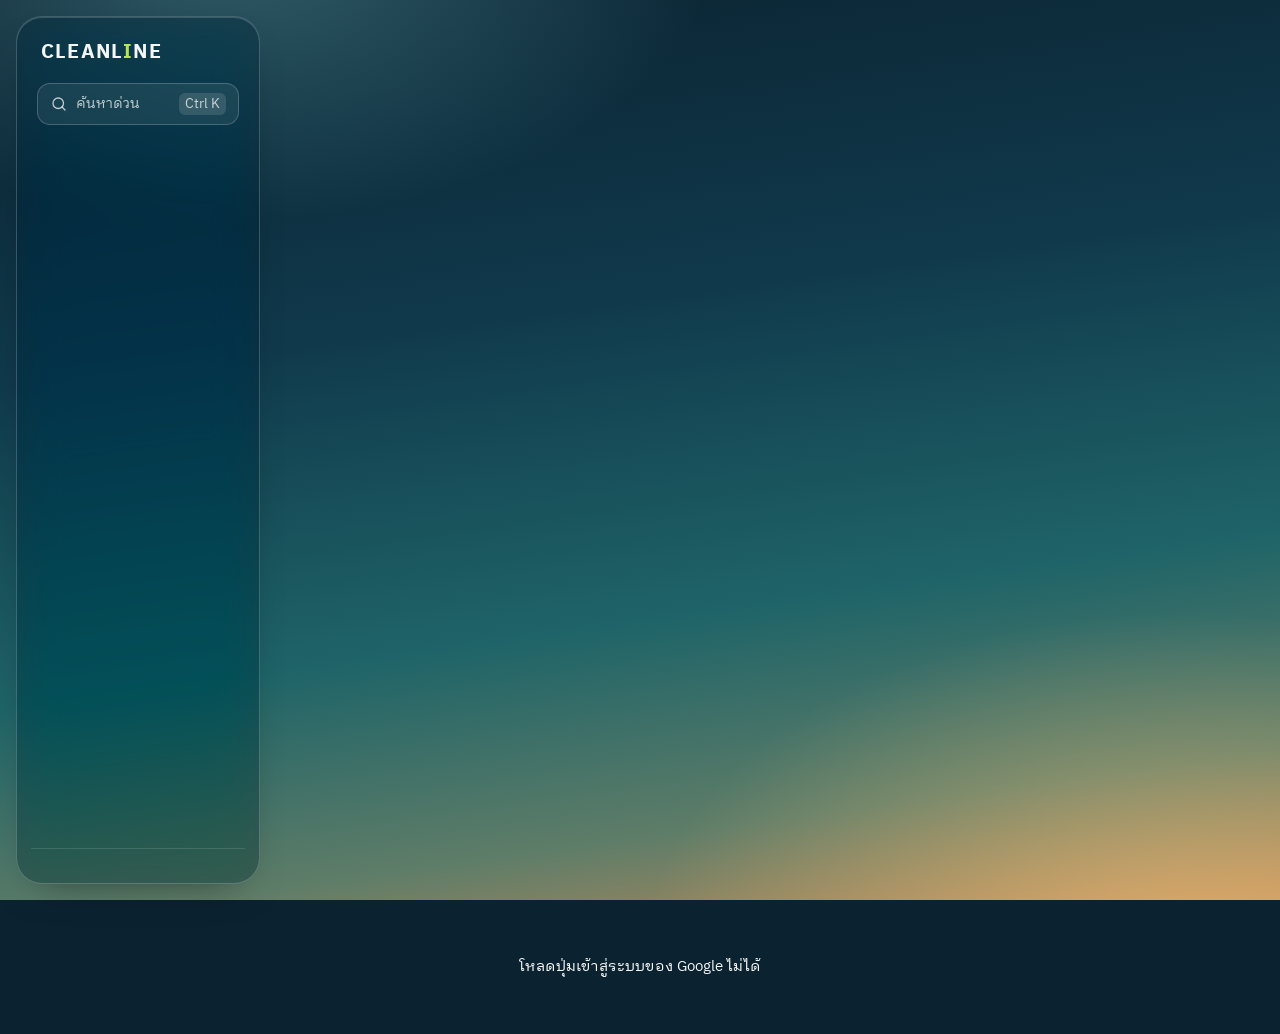
==== commit aaefaa98: "Console โฉมใหม่แบบกระจก: หน้าภาพรวม (เส้นโค้งวันนี้ · ต้องดู · งานแต่ละขั้น · ทีม · 30 วัน · ฮีตแมป " ====
--- a/console.html
+++ b/console.html
@@ -2,61 +2,153 @@
 <html lang="th">
 <head>
 <link rel="preconnect" href="https://fonts.gstatic.com" crossorigin>
-<link rel="stylesheet" href="https://fonts.googleapis.com/css2?family=Noto+Sans+Thai+Looped:wght@400;500;600;700&display=swap">
+<link rel="stylesheet" href="https://fonts.googleapis.com/css2?family=IBM+Plex+Sans+Thai+Looped:wght@400;500;600;700&family=Noto+Sans+Thai+Looped:wght@400;600&display=swap">
 <meta charset="utf-8">
 <meta name="viewport" content="width=device-width,initial-scale=1">
 <title>CLEANLINE Console</title>
 <meta name="robots" content="noindex">
 <style>
-:root{--ink:#15230f;--sub:#5b6656;--line:#e3e8da;--bg:#f2f5ec;--card:#fff;--acc:#4f9a12;--accS:#eef6e2;--bad:#c62828;--badS:#fdecec;--warn:#f0b23a;--warnS:#fff6e0;--r:18px}
-*{box-sizing:border-box}html,body{margin:0}
-body{font-family:"Noto Sans Thai Looped","Noto Sans Thai",system-ui,sans-serif;background:var(--bg);color:var(--ink);font-size:15px;line-height:1.5}
-.app{display:grid;grid-template-columns:240px 1fr;min-height:100vh}
-aside{background:var(--ink);color:#e9efe1;padding:24px 16px;display:flex;flex-direction:column;gap:4px;position:sticky;top:0;height:100vh}
-.brand{font-weight:700;font-size:20px;letter-spacing:.5px;padding:0 10px}.brand small{display:block;font-weight:500;font-size:13px;color:#9acd3c;letter-spacing:0}
-nav{margin-top:22px;display:flex;flex-direction:column;gap:2px}
-nav button{all:unset;cursor:pointer;padding:10px 12px;border-radius:12px;display:flex;align-items:center;gap:10px;color:#cfd8c4;font-size:15px}
-nav button:hover{background:rgba(255,255,255,.06)}nav button.on{background:#9acd3c;color:var(--ink);font-weight:600}
-nav .n{margin-left:auto;background:var(--bad);color:#fff;border-radius:999px;font-size:12px;padding:0 7px;line-height:20px;font-weight:600}
-.me{margin-top:auto;padding:12px 10px;border-top:1px solid rgba(255,255,255,.1);font-size:13px;color:#b8c3ac}
-.me b{display:block;color:#fff;font-size:14px}.me a,.me button{color:#9acd3c;background:none;border:0;padding:0;font:inherit;cursor:pointer;text-decoration:none;margin-right:12px}
-main{padding:28px 36px;max-width:1200px;width:100%}
-h1{font-size:26px;margin:0 0 4px}.lead{color:var(--sub);margin:0 0 22px}
-.card{background:var(--card);border-radius:var(--r);padding:20px 22px;margin-bottom:18px;box-shadow:0 1px 0 var(--line)}
-.card h2{font-size:17px;margin:0 0 12px;display:flex;align-items:center;gap:10px}
-.pill{display:inline-block;border-radius:999px;padding:1px 10px;font-size:12.5px;font-weight:600;background:var(--accS);color:var(--acc)}
-.pill.bad{background:var(--badS);color:var(--bad)}.pill.warn{background:var(--warnS);color:#8a5a00}.pill.gray{background:#eef0ea;color:var(--sub)}
-table{width:100%;border-collapse:collapse}th{text-align:left;font-size:13px;color:var(--sub);font-weight:500;padding:8px 10px;border-bottom:1px solid var(--line)}
-td{padding:10px;border-bottom:1px solid var(--line);vertical-align:middle}tr:last-child td{border-bottom:0}
-.who{display:flex;align-items:center;gap:10px}.who img,.av{width:34px;height:34px;border-radius:50%;background:var(--accS);flex:none;object-fit:cover;display:flex;align-items:center;justify-content:center;font-weight:600;color:var(--acc)}
-.who small{display:block;color:var(--sub);font-size:12.5px}
-select,input[type=text],input[type=search],input[type=tel]{font:inherit;font-size:14px;border:1px solid var(--line);border-radius:10px;padding:7px 10px;background:#fff;color:var(--ink);min-width:0}
+/* Console โฉมกระจก (27 พ.ย. 69) — แผงกระจกฝ้าบนฟ้ารุ่งสาง · ตัวหนังสือขั้นต่ำ 14px
+   ชื่อคลาสเดิมคงไว้ทั้งหมด (card pill btn row …) หน้าเดิมเปลี่ยนแค่หน้าตา */
+:root{--t:#f4f7f6;--m:rgba(244,247,246,.76);--m2:rgba(244,247,246,.6);--g:rgba(10,32,42,.36);--gl:rgba(255,255,255,.08);--b:rgba(255,255,255,.2);--sun:#ffc46b;--leaf:#b6e35a;--warnc:#ff9a7a;--sky:#bdf0f2;
+ --ink:#f4f7f6;--sub:rgba(244,247,246,.76);--line:rgba(255,255,255,.12);--card:var(--g);--acc:#b6e35a;--accS:rgba(182,227,90,.18);--bad:#ff8a73;--badS:rgba(255,138,115,.2);--warn:#ffc46b;--warnS:rgba(255,196,107,.18);--r:24px}
+*{box-sizing:border-box;min-width:0}html,body{margin:0}
+body{font-family:"IBM Plex Sans Thai Looped","Noto Sans Thai Looped","Noto Sans Thai",system-ui,sans-serif;color:var(--t);font-size:15px;line-height:1.6;font-variant-numeric:tabular-nums;min-height:100vh;background:#0b2230}
+body:before{content:"";position:fixed;inset:0;z-index:-1;pointer-events:none;background:radial-gradient(900px 600px at 92% 108%,rgba(255,200,120,.55),transparent 60%),radial-gradient(700px 420px at 18% -8%,rgba(127,211,216,.35),transparent 70%),linear-gradient(172deg,#0b2230 0%,#103a4c 36%,#1f6468 66%,#5f7d68 86%,#b98a5a 100%)}
+::selection{background:rgba(255,196,107,.4)}
+.glass,.card,aside,.prbar,#modal .bx{background:var(--g);border:1px solid var(--b);backdrop-filter:blur(22px) saturate(160%);-webkit-backdrop-filter:blur(22px) saturate(160%);box-shadow:inset 0 1px 0 rgba(255,255,255,.16),0 18px 40px -24px rgba(0,0,0,.55)}
+.app{display:grid;grid-template-columns:260px minmax(0,1fr);min-height:100vh}
+aside{margin:16px 0 16px 16px;border-radius:26px;padding:20px 14px;display:flex;flex-direction:column;position:sticky;top:16px;height:calc(100vh - 32px);overflow:auto}
+.brand{font-weight:700;font-size:20px;letter-spacing:.06em;padding:0 10px}.brand i{font-style:normal;color:var(--leaf)}.brand small{display:none}
+nav{margin-top:14px;display:flex;flex-direction:column;gap:2px}
+nav .grp{font-size:14px;color:var(--m2);padding:14px 12px 4px}
+nav button{all:unset;cursor:pointer;padding:9px 12px;border-radius:13px;display:flex;align-items:center;gap:11px;color:var(--m);font-size:15px}
+nav button svg,.ic{width:18px;height:18px;flex:none;stroke:currentColor;fill:none;stroke-width:1.7;stroke-linecap:round;stroke-linejoin:round}
+nav button:hover{background:rgba(255,255,255,.08);color:var(--t)}nav button.on{background:rgba(255,255,255,.93);color:#0b2230;font-weight:600}
+nav button:focus-visible{outline:3px solid var(--sun);outline-offset:2px}
+nav .n{margin-left:auto;background:var(--warnc);color:#2a0d05;border-radius:999px;font-size:14px;min-width:22px;text-align:center;padding:0 6px;line-height:22px;font-weight:600}
+nav .n.s{background:var(--sun)}
+.kbd{margin:14px 6px 0;display:flex;align-items:center;gap:8px;padding:9px 12px;border-radius:13px;background:rgba(255,255,255,.07);border:1px solid var(--b);color:var(--m);font-size:14px;cursor:pointer;font:inherit;font-size:14px;text-align:left}
+.kbd:hover{color:var(--t)}.kbd kbd{margin-left:auto;font:inherit;font-size:14px;padding:0 6px;border-radius:6px;background:rgba(255,255,255,.12)}
+.me{margin-top:auto;padding:14px 10px 0;border-top:1px solid var(--line);font-size:14px;color:var(--m2)}
+.me b{display:block;color:var(--t);font-size:15px;font-weight:600}.me a,.me button{color:var(--t);background:none;border:0;padding:0;font:inherit;cursor:pointer;text-decoration:none;margin-right:14px;opacity:.85}.me a:hover,.me button:hover{opacity:1;text-decoration:underline}
+main{padding:28px 32px 60px;max-width:1520px;width:100%}
+h1{font-size:32px;line-height:1.2;margin:0 0 4px;font-weight:600;letter-spacing:-.01em}.lead{color:var(--m);margin:0 0 22px}
+.card{border-radius:var(--r);padding:20px 22px;margin-bottom:16px}
+.card h2{font-size:18px;margin:0 0 14px;display:flex;align-items:center;gap:10px;font-weight:600;flex-wrap:wrap}
+.pill{display:inline-block;border-radius:999px;padding:1px 10px;font-size:14px;font-weight:500;background:var(--accS);color:#dcf6ab;white-space:nowrap}
+.pill.bad{background:var(--badS);color:#ffd0c5}.pill.warn{background:var(--warnS);color:#ffe2b0}.pill.gray{background:rgba(255,255,255,.12);color:var(--t)}
+table{width:100%;border-collapse:collapse}th{text-align:left;font-size:14px;color:var(--m2);font-weight:500;padding:8px 10px;border-bottom:1px solid var(--line)}
+td{padding:10px;border-bottom:1px solid rgba(255,255,255,.08);vertical-align:middle}tr:last-child td{border-bottom:0}
+tbody tr:hover td{background:rgba(255,255,255,.03)}
+.who{display:flex;align-items:center;gap:10px}.who img,.av{width:34px;height:34px;border-radius:50%;background:var(--accS);flex:none;object-fit:cover;display:flex;align-items:center;justify-content:center;font-weight:600;color:#dcf6ab}
+.who small{display:block;color:var(--m2);font-size:14px}
+select,input[type=text],input[type=search],input[type=tel],input[type=number],textarea{font:inherit;font-size:15px;border:1px solid var(--b);border-radius:12px;padding:8px 11px;background:rgba(4,18,26,.38);color:var(--t);min-width:0}
+select option{color:#0a1a24;background:#fff}
+input::placeholder,textarea::placeholder{color:rgba(244,247,246,.5)}
+input:focus-visible,select:focus-visible,textarea:focus-visible,.btn:focus-visible,a:focus-visible{outline:3px solid var(--sun);outline-offset:2px}
 input[type=text],input[type=tel]{width:150px}
-.btn{font:inherit;font-size:14px;border:0;border-radius:999px;padding:8px 16px;cursor:pointer;background:var(--ink);color:#fff;white-space:nowrap}
-.btn.l{background:#eef0ea;color:var(--ink)}.btn.g{background:var(--acc)}.btn.bad{background:var(--bad)}.btn.sm{padding:5px 12px;font-size:13px}
+.btn{font:inherit;font-size:14px;font-weight:600;border:1px solid #fff;border-radius:999px;padding:8px 16px;cursor:pointer;background:#fff;color:#0b2230;white-space:nowrap;min-height:38px;transition:background .15s}
+
+.btn.l{background:rgba(255,255,255,.1);border-color:var(--b);color:var(--t)}.btn.l:hover{background:rgba(255,255,255,.18)}
+.btn.g{background:var(--leaf);border-color:var(--leaf);color:#14260a}.btn.bad{background:var(--bad);border-color:var(--bad);color:#2a0d05}.btn.sm{padding:5px 13px;min-height:34px}
 .btn:disabled{opacity:.45;cursor:default}
 .row{display:flex;gap:10px;align-items:center;flex-wrap:wrap}.sp{flex:1}
-.empty{color:var(--sub);text-align:center;padding:26px}
-.grid{display:grid;grid-template-columns:repeat(4,1fr);gap:14px}
-.stat{background:var(--bg);border-radius:14px;padding:14px}.stat b{display:block;font-size:24px}.stat span{color:var(--sub);font-size:13px}
-.log td{font-size:14px;padding:8px 10px}.log .t{white-space:nowrap;color:var(--sub);font-size:13px}
-.note{background:var(--warnS);border-radius:12px;padding:10px 14px;font-size:14px;color:#6b4800}
-.ok{background:var(--accS);border-radius:12px;padding:10px 14px;font-size:14px;color:#2f6b0a}
+.empty{color:var(--m);text-align:center;padding:26px}
+.grid{display:grid;grid-template-columns:repeat(4,minmax(0,1fr));gap:14px}
+.stat{background:var(--gl);border-radius:16px;padding:14px}.stat b{display:block;font-size:24px;font-weight:600}.stat span{color:var(--m);font-size:14px}
+.log td{font-size:15px;padding:8px 10px}.log .t{white-space:nowrap;color:var(--m2);font-size:14px}
+.note{background:var(--warnS);border:1px solid rgba(255,196,107,.35);border-radius:14px;padding:10px 14px;font-size:14px;color:#ffe7bf}
+.ok{background:var(--accS);border-radius:14px;padding:10px 14px;font-size:14px;color:#e2f7bc}
 .switch{display:flex;align-items:center;gap:12px;cursor:pointer}.switch input{display:none}
-.switch i{width:48px;height:28px;border-radius:999px;background:#cfd6c6;position:relative;transition:.2s}.switch i:after{content:"";position:absolute;left:3px;top:3px;width:22px;height:22px;border-radius:50%;background:#fff;transition:.2s}
-.switch input:checked+i{background:var(--bad)}.switch input:checked+i:after{left:23px}
-#toast{position:fixed;left:50%;bottom:24px;transform:translateX(-50%);background:var(--ink);color:#fff;border-radius:999px;padding:10px 20px;font-size:14px;z-index:50;display:none}
-#toast.bad{background:var(--bad)}
-#modal{position:fixed;inset:0;background:rgba(21,35,15,.45);display:none;align-items:center;justify-content:center;z-index:40}
-#modal .bx{background:#fff;border-radius:22px;padding:24px;max-width:440px;width:92%;max-height:90vh;overflow:auto}#modal .bx.wide{max-width:680px}
-.fg{display:grid;grid-template-columns:1fr 1fr;gap:12px}.fg label{display:flex;flex-direction:column;gap:4px;font-size:13px;color:var(--sub)}.fg input,.fg select,.fg textarea{width:100%;font:inherit;font-size:14px;border:1px solid var(--line);border-radius:10px;padding:8px 10px;color:var(--ink)}#modal h3{margin:0 0 8px}#modal p{color:var(--sub);margin:0 0 14px}
-.mut{color:var(--sub);font-size:13px}a{color:var(--acc)}
+.switch i{width:48px;height:28px;border-radius:999px;background:rgba(255,255,255,.22);position:relative;transition:.2s}.switch i:after{content:"";position:absolute;left:3px;top:3px;width:22px;height:22px;border-radius:50%;background:#fff;transition:.2s}
+.switch input:checked+i{background:var(--warnc)}.switch input:checked+i:after{left:23px}
+#toast{position:fixed;left:50%;bottom:24px;transform:translateX(-50%);background:#fff;color:#0b2230;font-weight:600;border-radius:999px;padding:10px 20px;font-size:15px;z-index:70;display:none;box-shadow:0 10px 30px rgba(0,0,0,.3)}
+#toast.bad{background:var(--bad);color:#2a0d05}
+#modal{position:fixed;inset:0;background:rgba(3,10,14,.55);backdrop-filter:blur(4px);display:none;align-items:center;justify-content:center;z-index:60}
+#modal .bx{background:rgba(14,40,52,.94);border-radius:24px;padding:24px;max-width:440px;width:92%;max-height:90vh;overflow:auto}#modal .bx.wide{max-width:680px}
+.prc table input,.prc table select{width:100%;padding:6px 8px}.prc td{padding:4px 6px}.prg{display:grid;grid-template-columns:1fr 1fr;gap:16px}.prg .fg{grid-template-columns:1fr 1fr}
+.prbar{position:sticky;bottom:12px;display:flex;gap:10px;align-items:center;border-radius:20px;padding:12px 16px;background:rgba(6,22,30,.72)}.prbar.on{border-color:var(--sun);box-shadow:0 0 0 1px var(--sun),0 18px 40px -20px rgba(0,0,0,.6)}.prerr{color:#ffc1b3;font-size:14px}
+.prwarn{background:rgba(255,196,107,.16);border:1px solid rgba(255,196,107,.45);color:#ffe7bf;border-radius:16px;padding:12px 14px;margin-bottom:16px;font-size:15px}
+@media(max-width:900px){.prg{grid-template-columns:1fr}}
+.fg{display:grid;grid-template-columns:1fr 1fr;gap:12px}.fg label{display:flex;flex-direction:column;gap:4px;font-size:14px;color:var(--m)}.fg input,.fg select,.fg textarea{width:100%}#modal h3{margin:0 0 8px;font-size:18px}#modal p{color:var(--m);margin:0 0 14px}
+.mut{color:var(--m2);font-size:14px}a{color:var(--sky)}
+/* ---------- ภาพรวม ---------- */
+.hd{display:flex;align-items:flex-end;gap:14px;flex-wrap:wrap;margin-bottom:18px}.hd .lead{margin:0}
+.live{display:inline-flex;align-items:center;gap:8px;font-size:14px;color:var(--m);padding:6px 12px;border-radius:999px;background:var(--g);border:1px solid var(--b)}
+.live i{width:8px;height:8px;border-radius:50%;background:var(--leaf);animation:pulse 2.4s infinite}
+@keyframes pulse{0%{box-shadow:0 0 0 0 rgba(182,227,90,.6)}70%{box-shadow:0 0 0 9px rgba(182,227,90,0)}100%{box-shadow:0 0 0 0 rgba(182,227,90,0)}}
+.dg{display:grid;grid-template-columns:repeat(12,minmax(0,1fr));gap:16px}
+.dg>.card{margin:0}
+.c8{grid-column:span 8}.c4{grid-column:span 4}.c7{grid-column:span 7}.c5{grid-column:span 5}.c6{grid-column:span 6}.c12{grid-column:span 12}
+@media(max-width:1200px){.c8,.c4,.c7,.c5,.c6{grid-column:span 12}}
+.card .hx{display:flex;align-items:center;gap:10px;flex-wrap:wrap;margin-bottom:14px}.card .hx h2{margin:0}.card .hx .mut{font-size:14px}
+.arcw{position:relative;height:270px}.arcw svg{position:absolute;inset:0;width:100%;height:100%;overflow:visible}
+.arcw .dot{cursor:pointer;transition:r .15s}.arcw .dot:hover,.arcw .dot:focus{r:8}
+.arcw .dot.new{animation:pop .9s cubic-bezier(.2,1.6,.4,1)}
+@keyframes pop{0%{r:0;opacity:0}60%{r:11}100%{r:5.5;opacity:1}}
+.arcw .sunr{animation:glow 4s ease-in-out infinite}
+@keyframes glow{50%{opacity:.5}}
+.tip{position:absolute;pointer-events:none;background:rgba(6,18,26,.94);border:1px solid var(--b);border-radius:12px;padding:8px 12px;font-size:14px;white-space:nowrap;transform:translate(-50%,-115%);z-index:5}
+.leg{display:flex;gap:6px 14px;flex-wrap:wrap;font-size:14px;color:var(--m)}.leg span{display:inline-flex;align-items:center;gap:6px}.leg i{width:10px;height:10px;border-radius:50%}
+.kp{display:grid;grid-template-columns:repeat(4,minmax(0,1fr));gap:10px;margin-top:12px}
+.kp div{padding:10px 12px;border-radius:16px;background:var(--gl)}
+.kp b{display:block;font-size:26px;font-weight:600;line-height:1.25}.kp b span{font-size:inherit;color:inherit}.kp span{font-size:14px;color:var(--m)}.kp em{font-style:normal;font-size:14px;margin-left:4px}.kp em.up{color:var(--leaf)}.kp em.dn{color:var(--warnc)}
+.att{display:flex;gap:12px;align-items:flex-start;padding:12px;border-radius:16px;background:var(--gl);margin-bottom:8px;border:1px solid transparent;cursor:pointer;text-align:left;width:100%;color:inherit;font:inherit}
+.att:hover{border-color:var(--b)}.att .ic{margin-top:3px}.att b{display:block;font-size:15px;font-weight:600}.att span{font-size:14px;color:var(--m)}
+.att.w .ic{color:var(--warnc)}.att.ok .ic{color:var(--leaf)}.att.s .ic{color:var(--sun)}.att.i .ic{color:var(--sky)}
+.pipe{display:grid;gap:9px}
+.st{display:grid;grid-template-columns:150px minmax(0,1fr) 44px;gap:12px;align-items:center;font-size:14px}
+.st .bar{height:22px;border-radius:8px;background:rgba(255,255,255,.07);position:relative;overflow:hidden}
+.st .bar i{position:absolute;left:0;top:0;bottom:0;border-radius:8px;background:linear-gradient(90deg,rgba(127,211,216,.5),rgba(127,211,216,.92));transform-origin:left}.fx .st .bar i,.fx .bx2 .bar i{animation:grow .9s cubic-bezier(.2,.8,.2,1) both}.fx .dg>.card{animation:rise .6s cubic-bezier(.2,.8,.2,1) both}.fx .dg>.card:nth-child(2){animation-delay:.06s}.fx .dg>.card:nth-child(3){animation-delay:.12s}.fx .dg>.card:nth-child(4){animation-delay:.18s}.fx .dg>.card:nth-child(n+5){animation-delay:.24s}@keyframes rise{from{opacity:0;transform:translateY(10px)}}
+.st .bar em{position:absolute;top:0;bottom:0;border-radius:0 8px 8px 0;background:repeating-linear-gradient(135deg,rgba(255,154,122,.9) 0 5px,rgba(255,154,122,.55) 5px 10px)}
+@keyframes grow{from{transform:scaleX(0)}}
+.st.off .bar i{background:rgba(255,255,255,.24)}.st b{text-align:right;font-size:15px;font-weight:600}.st .nm{color:var(--m)}
+.tm{display:grid;grid-template-columns:36px minmax(0,1fr) 120px 44px;gap:12px;align-items:center;padding:9px 0;border-top:1px solid rgba(255,255,255,.08)}
+.tm:first-of-type{border-top:0}.tm b{font-weight:600;display:block;font-size:15px}.tm span{font-size:14px;color:var(--m)}.tm .on{color:var(--leaf)}
+.tm .av,.fd .av{color:#0a1a24!important;font-size:14px}
+.spk{display:flex;gap:2px;align-items:flex-end;height:26px}.spk i{flex:1;background:rgba(127,211,216,.75);border-radius:2px}
+.tm .cnt{text-align:right;font-weight:600;font-size:16px}
+.hm{display:grid;grid-template-columns:44px repeat(14,minmax(0,1fr));gap:4px;font-size:14px}
+.hm i{aspect-ratio:1;border-radius:5px;background:rgba(255,255,255,.06)}.hm .l{color:var(--m2);align-self:center}.hm .h{color:var(--m2);text-align:center}
+.trend{position:relative;height:170px}.trend svg{position:absolute;inset:0;width:100%;height:100%}
+.hl{display:grid;grid-template-columns:repeat(2,minmax(0,1fr));gap:10px}
+.hl>div{padding:12px 14px;border-radius:16px;background:var(--gl)}.hl span{font-size:14px;color:var(--m)}.hl b{display:block;font-size:18px;font-weight:600}
+.meter{height:8px;border-radius:99px;background:rgba(255,255,255,.12);margin-top:8px;overflow:hidden}.meter i{display:block;height:100%;background:var(--leaf);border-radius:99px;min-width:3px}
+.bx2{display:grid;gap:8px}.bx2 div{display:grid;grid-template-columns:110px minmax(0,1fr) 40px;gap:10px;align-items:center;font-size:14px}.bx2 .bar{height:10px;border-radius:99px;background:rgba(255,255,255,.08);overflow:hidden}.bx2 .bar i{display:block;height:100%;border-radius:99px;background:var(--sun);transform-origin:left}.bx2 b{text-align:right;font-weight:600}
+.fd{display:flex;gap:12px;padding:10px 0;border-top:1px solid rgba(255,255,255,.08);align-items:flex-start}.fd:first-of-type{border-top:0}
+.fd .t{flex:0 0 52px;color:var(--m2);font-size:14px;padding-top:4px}.fd .x b{font-weight:600}.fd .x span{color:var(--m);font-size:14px;display:block}
+.fd.new{animation:slidein .6s ease-out}@keyframes slidein{from{opacity:0;transform:translateY(-8px)}}
+/* ค้นหาด่วน Ctrl+K */
+#pal{position:fixed;inset:0;background:rgba(3,10,14,.5);backdrop-filter:blur(6px);display:none;align-items:flex-start;justify-content:center;z-index:65;padding:12vh 16px 16px}
+#pal .bx{width:100%;max-width:560px;border-radius:22px;background:rgba(14,40,52,.95);border:1px solid var(--b);overflow:hidden;box-shadow:0 30px 80px rgba(0,0,0,.5)}
+#pal input{width:100%;border:0;border-bottom:1px solid var(--line);border-radius:0;padding:16px 18px;font-size:16px;background:transparent}
+#pal ul{list-style:none;margin:0;padding:6px;max-height:50vh;overflow:auto}#pal li{padding:10px 12px;border-radius:12px;cursor:pointer;display:flex;gap:10px;align-items:center}
+#pal li.on{background:rgba(255,255,255,.12)}#pal li small{margin-left:auto;color:var(--m2);font-size:14px}
+/* มือถือ */
+@media(max-width:900px){
+ .app{grid-template-columns:1fr}
+ aside{position:sticky;top:0;z-index:20;margin:0;border-radius:0 0 22px 22px;height:auto;padding:12px 12px 8px;flex-direction:row;flex-wrap:wrap;align-items:center;overflow:visible}
+ .brand{padding:0 4px;flex:1}.kbd{display:none}
+ nav{order:3;flex:1 1 100%;flex-direction:row;overflow-x:auto;margin-top:8px;scrollbar-width:none;gap:6px}nav .grp{display:none}
+ nav button{flex:none;padding:6px 12px;border:1px solid var(--b);border-radius:999px;font-size:14px}nav button svg{display:none}
+ .me{margin:0;border:0;padding:0;font-size:14px}.me b,.me .em{display:none}.me div{margin:0!important}
+ main{padding:18px 12px 60px}
+ .kp{grid-template-columns:repeat(2,minmax(0,1fr))}.arcw{height:210px}
+ .st{grid-template-columns:112px minmax(0,1fr) 34px}
+ .tm{grid-template-columns:36px minmax(0,1fr) 44px}.tm .spk{display:none}
+ .hm .h:nth-child(odd){visibility:hidden}
+ .grid{grid-template-columns:repeat(2,minmax(0,1fr))}
+ table{font-size:14px}
+}
+@media(prefers-reduced-motion:reduce){*{animation:none!important;transition:none!important}}
 </style>
 </head>
 <body>
 <div class="app" id="app" hidden>
   <aside>
-    <div class="brand">CLEANLINE<small>Console</small></div>
+    <div class="brand">CLEANL<i>I</i>NE<small>Console</small></div>
+    <button class="kbd" id="kbd" type="button"><svg class="ic" viewBox="0 0 24 24"><circle cx="11" cy="11" r="7"/><path d="M20 20l-4-4"/></svg>ค้นหาด่วน<kbd>Ctrl K</kbd></button>
     <nav id="nav"></nav>
     <div class="me" id="me"></div>
   </aside>
@@ -64,6 +156,7 @@
 </div>
 <div id="toast"></div>
 <div id="modal"><div class="bx" id="mbx"></div></div>
+<div id="pal"><div class="bx"><input type="search" id="palq" placeholder="ไปที่เมนู ค้นหาคน หรือสั่งงาน" autocomplete="off"><ul id="pall"></ul></div></div>
 <script src="config.js"></script>
 <script src="gdb.js"></script>
 <script src="shared.js"></script>
@@ -76,7 +169,11 @@
 const COLN = {jobs:'งาน',customers:'ลูกค้า',sites:'ไซต์',products:'สินค้า',members:'ผู้ใช้',services:'งานบริการ',messages:'ข้อความ',photos:'รูป',meters:'มิเตอร์',config:'ตั้งค่า',jobnos:'เลขใบงาน',forms:'แบบฟอร์ม',articles:'บทความ'};
 const FN = {name:'ชื่อ',phone:'เบอร์',role:'บทบาท',team:'ทีม',status:'สถานะ',title:'ชื่องาน',stage:'ขั้นงาน',history:'ประวัติ',surveyTeam:'ทีมสำรวจ',surveyor:'ผู้สำรวจ',supervisor:'ผู้คุมงาน',installTeam:'ทีมติดตั้ง',jobNo:'เลขใบงาน',queueDate:'วันนัด',queueTime:'เวลานัด',installDate:'วันติดตั้ง',sv:'ขั้นย่อยสำรวจ',request:'ความต้องการลูกค้า',proposals:'ที่เสนอ',equipment:'อุปกรณ์ที่ติด',checkins:'เช็กอิน',file:'ไฟล์',text:'ข้อความ',kind:'ประเภท',folderId:'โฟลเดอร์',folderUrl:'โฟลเดอร์'};
 const ACT = {new:'เพิ่ม',edit:'แก้ไข',del:'ลบ',login:'เข้าสู่ระบบ',import:'บันทึกรวด'};
-const TABS = [['users','ผู้ใช้และสิทธิ์'],['docs','เอกสาร'],['cat','แคตตาล็อกสินค้า'],['logs','บันทึกการใช้งาน'],['backup','สำรอง / กู้ข้อมูล'],['system','ระบบ']];
+const TABS = [['home','ภาพรวม'],['users','ผู้ใช้และสิทธิ์'],['docs','เอกสาร'],['cat','แคตตาล็อกสินค้า'],['price','ราคาวิเคราะห์โหลด'],['logs','บันทึกการใช้งาน'],['backup','สำรอง / กู้ข้อมูล'],['system','ระบบ']];
+const TGRP = {users:'คนในระบบ',docs:'ข้อมูล',logs:'ระบบ'};
+const TIC = {home:'<path d="M3 11l9-7 9 7v9a1 1 0 0 1-1 1h-5v-6H9v6H4a1 1 0 0 1-1-1z"/>',users:'<circle cx="9" cy="8" r="3.5"/><path d="M2.5 20c.6-3.6 3.2-5.5 6.5-5.5s5.9 1.9 6.5 5.5M16 4.5a3.5 3.5 0 0 1 0 7M18 14.8c2 .7 3.2 2.5 3.5 5.2"/>',docs:'<path d="M6 3h8l4 4v14H6z"/><path d="M14 3v4h4M9 12h6M9 16h6"/>',cat:'<path d="M12 3l9 5-9 5-9-5z"/><path d="M3 13l9 5 9-5"/>',price:'<path d="M3 12V4h8l10 10-8 8z"/><circle cx="7.5" cy="8.5" r="1.5"/>',logs:'<path d="M4 6h16M4 12h16M4 18h10"/>',backup:'<path d="M12 3v12M7 10l5 5 5-5M4 17v3h16v-3"/>',system:'<path d="M4 6h10M18 6h2M4 12h4M12 12h8M4 18h12"/><circle cx="16" cy="6" r="2"/><circle cx="10" cy="12" r="2"/><circle cx="18" cy="18" r="2"/>',
+ warn:'<path d="M12 3l10 18H2z"/><path d="M12 10v5M12 18v.01"/>',ok:'<circle cx="12" cy="12" r="9"/><path d="M8 12l3 3 5-6"/>',clock:'<circle cx="12" cy="12" r="9"/><path d="M12 7v5l3 2"/>',user:'<circle cx="12" cy="8" r="4"/><path d="M4 21c1-4 4-6 8-6s7 2 8 6"/>',trash:'<path d="M4 7h16M9 7V4h6v3M6 7l1 13h10l1-13"/>',moon:'<path d="M20 14A8 8 0 1 1 10 4a6 6 0 0 0 10 10z"/>',info:'<circle cx="12" cy="12" r="9"/><path d="M12 11v6M12 7.5v.01"/>'};
+const ic = k => `<svg class="ic" viewBox="0 0 24 24">${TIC[k]||''}</svg>`;
 /* เอกสาร (แบบฟอร์ม) และแคตตาล็อก — ช่องเหมือนเว็บแอดมินเดิม */
 const FMC=['งานสำรวจ','งานติดตั้ง','เอกสารขนานไฟฟ้า','ตรวจเช็ก / แจ้งซ่อม','อื่น ๆ'];
 const FMF=[['code','รหัสแบบฟอร์ม','text',{ph:'เช่น FM-EN-028-A'}],['rev','ฉบับที่ / Rev.','text',{ph:'เช่น Rev.03'}],['name','ชื่อเอกสาร','text',{req:1,full:1}],['cat','หมวด','sel',FMC],['used','ใช้ตอนไหน','text',{ph:'เช่น ตอนเซลส์แจ้งงานสำรวจ'}],
@@ -89,7 +186,7 @@
  'BATTERY':[['model','รุ่น','text',{req:1}],['brand','ยี่ห้อ','text'],['kwh','ความจุ (kWh)','number'],['volt','แรงดัน','sel',['LV','HV']],...LNK],
  'SOLAR PANEL':[['model','รุ่น','text',{req:1}],['brand','ยี่ห้อ','text'],['watt','กำลัง (W)','number'],['cell','ชนิดเซลล์','text'],...LNK]};
 const eqSpec=p=>p.category==='INVERTER'?[p.kw?p.kw+' kW':'',p.phase?p.phase+' เฟส':'',p.type].filter(Boolean).join(' · '):p.category==='BATTERY'?[p.kwh?p.kwh+' kWh':'',p.volt].filter(Boolean).join(' · '):[p.watt?p.watt+' W':'',p.cell].filter(Boolean).join(' · ');
-const S = {tab:'users', members:{}, joinreq:{}, logs:{}, forms:{}, products:{}, config:{}, eqc:'INVERTER', dq:'', eqq:'', me:null, db:null, health:null, backups:null, sys:{}, lq:'', lcol:'', lby:'', llim:150, edit:{}, busy:false, shares:null};
+const S = {tab:'home', jobs:{}, fx:true, seenAt:0, lat:null, members:{}, joinreq:{}, logs:{}, forms:{}, products:{}, config:{}, pricing:{}, pd:null, eqc:'INVERTER', dq:'', eqq:'', me:null, db:null, health:null, backups:null, sys:{}, lq:'', lcol:'', lby:'', llim:150, edit:{}, busy:false, shares:null};
 const fdt = ms => { if(!ms) return '-'; const d=new Date(ms); return d.toLocaleDateString('th-TH',{day:'numeric',month:'short',year:'2-digit'})+' '+d.toLocaleTimeString('th-TH',{hour:'2-digit',minute:'2-digit'}); };
 const ini = n => (String(n||'?').trim()[0]||'?');
 function toast(t,bad){const e=$('#toast');e.textContent=t;e.className=bad?'bad':'';e.style.display='block';clearTimeout(toast.t);toast.t=setTimeout(()=>e.style.display='none',3500)}
@@ -113,9 +210,12 @@
 /* ---------- หน้าจอ ---------- */
 function render(){
   const pend=Object.keys(S.joinreq).length;
-  $('#nav').innerHTML=TABS.map(([k,l])=>`<button data-tab="${k}" class="${S.tab===k?'on':''}">${l}${k==='users'&&pend?`<span class="n">${pend}</span>`:''}</button>`).join('');
-  $('#me').innerHTML=`<b>${esc(S.me.name)}</b>${esc(S.me.email)}<div style="margin-top:8px"><a href="index.html">เปิด Management</a><button id="out">ออกจากระบบ</button></div>`;
-  $('#main').innerHTML=({users:vUsers,docs:vDocs,cat:vCat,logs:vLogs,backup:vBackup,system:vSystem})[S.tab]();
+  $('#nav').innerHTML=TABS.map(([k,l])=>`${TGRP[k]?`<div class="grp">${TGRP[k]}</div>`:''}<button data-tab="${k}" class="${S.tab===k?'on':''}"><svg viewBox="0 0 24 24">${TIC[k]}</svg>${l}${k==='users'&&pend?`<span class="n">${pend}</span>`:''}${k==='price'&&prDirty()?'<span class="n s" title="มีราคาที่ยังไม่ได้บันทึก">!</span>':''}</button>`).join('');
+  $('#me').innerHTML=`<b>${esc(S.me.name)}</b><span class="em">${esc(S.me.email)}</span><div style="margin-top:8px"><a href="index.html">เปิด Management</a><button id="out">ออกจากระบบ</button></div>`;
+  const M=$('#main');M.classList.toggle('fx',!!S.fx);
+  M.innerHTML=({home:vHome,users:vUsers,docs:vDocs,cat:vCat,price:vPrice,logs:vLogs,backup:vBackup,system:vSystem})[S.tab]();
+  if(S.tab==='home')homeAfter();
+  S.fx=false;
 }
 function memberRows(){return Object.entries(S.members).filter(([id])=>id!==S.me.id).map(([id,m])=>({id,...m})).sort((a,b)=>(a.status==='suspended')-(b.status==='suspended')||Object.keys(ROLE).indexOf(a.role)-Object.keys(ROLE).indexOf(b.role)||String(a.name).localeCompare(String(b.name),'th'))}
 function who(m){return `<div class="who">${m.picture?`<img src="${esc(m.picture)}" alt="" onerror="this.outerHTML='<div class=av>${esc(ini(m.name))}</div>'">`:`<div class="av">${esc(ini(m.name||m.email))}</div>`}<div>${esc(m.name||'-')}<small>${esc(m.email||'')}</small></div></div>`}
@@ -171,6 +271,89 @@
     <td class="row" style="flex-wrap:nowrap;justify-content:flex-end"><button class="btn l sm" data-pedit="${esc(p.id)}">แก้ไข</button><button class="btn l sm" data-pdel="${esc(p.id)}">ลบ</button></td></tr>`}).join('')}
   </tbody></table>`:'<div class="empty">ยังไม่มีรุ่นในหมวดนี้</div>'}</section>`;
 }
+
+/* ---------- ราคาวิเคราะห์โหลด (pricing/load · 1.2.14) ----------
+ * ใช้กับเครื่องมือวิเคราะห์โหลดในแอป Man เท่านั้น · ราคาก่อน VAT · ผู้ดูแลระบบแก้ได้คนเดียว · เซลส์ยังไม่เห็น
+ * ชุดคู่แบตผูกด้วย id → แก้ชื่อ Package/รุ่นแบตได้โดยไม่ทำชุดหลุด */
+const PRID=p=>p+Date.now().toString(36)+Math.random().toString(36).slice(2,5);
+const prDoc=()=>S.pricing.load||{};
+const prDraft=()=>S.pd||(S.pd=JSON.parse(JSON.stringify({packages:[],batteries:[],panel:{},rates:{},sets:[],...prDoc()})));
+const prDirty=()=>!!S.pd&&JSON.stringify(S.pd)!==JSON.stringify({packages:[],batteries:[],panel:{},rates:{},sets:[],...prDoc()});
+const baht=n=>n===''||n==null||!isFinite(+n)?'':(+n).toLocaleString('th-TH');
+function prCheck(D){
+  const e=[];const nm=new Set();
+  D.packages.forEach((p,i)=>{if(!String(p.name||'').trim())e.push('Package แถว '+(i+1)+' ยังไม่มีชื่อ');else if(nm.has(p.name))e.push('ชื่อ Package ซ้ำ: '+p.name);nm.add(p.name);
+    if(!(+p.panels>0))e.push((p.name||'Package แถว '+(i+1))+': ใส่จำนวนแผง');if(!(+p.kw>0))e.push((p.name||'Package แถว '+(i+1))+': ใส่ขนาดอินเวอร์เตอร์ (kW)')});
+  const bm=new Set();D.batteries.forEach((b,i)=>{if(!String(b.model||'').trim())e.push('แบตแถว '+(i+1)+' ยังไม่มีรุ่น');else if(bm.has(b.model))e.push('รุ่นแบตซ้ำ: '+b.model);bm.add(b.model);if(!(+b.kwh>0))e.push((b.model||'แบตแถว '+(i+1))+': ใส่ความจุ kWh')});
+  if(!(+D.panel.watt>0))e.push('แผง: ใส่กำลังวัตต์');
+  if(!(+D.rates.normal>0)||!(+D.rates.onPeak>0)||!(+D.rates.offPeak>0))e.push('ค่าไฟ: ใส่ให้ครบ 3 ช่อง');
+  D.sets.forEach((x,i)=>{const p=D.packages.find(q=>q.id===x.pkgId);if(!p||!D.batteries.find(b=>b.id===x.batId))e.push('ชุดคู่แบตแถว '+(i+1)+': เลือก Package และแบต');else if(!p.hybrid)e.push('ชุดคู่แบตแถว '+(i+1)+': '+p.name+' ไม่ใช่ Hybrid')});
+  return e;
+}
+function vPrice(){
+  const D=prDraft(),doc=prDoc(),cat=Object.values(S.products),inv=cat.filter(p=>p.category==='INVERTER'),bat=cat.filter(p=>p.category==='BATTERY'),pan=cat.filter(p=>p.category==='SOLAR PANEL');
+  const inp=(path,v,o)=>{o=o||{};return `<input ${o.num?'type="number" step="any" inputmode="decimal"':'type="text"'} data-pr="${path}" value="${esc(v??'')}" ${o.list?`list="${o.list}"`:''} placeholder="${esc(o.ph||'')}" style="width:${o.w||'100%'}${o.num?';text-align:right':''}">`};
+  const del=(k,i)=>`<button class="btn l sm" data-prdel="${k}:${i}" aria-label="ลบแถว">ลบ</button>`;
+  const err=S.pd?prCheck(D):[];
+  const pk=D.packages.map((p,i)=>`<tr><td>${inp(`packages.${i}.name`,p.name,{ph:'เช่น 10 kWp Pro'})}</td><td>${inp(`packages.${i}.inverter`,p.inverter,{list:'pr-inv',ph:'รุ่นอินเวอร์เตอร์'})}</td>
+    <td><select data-pr="packages.${i}.hybrid"><option value="" ${p.hybrid?'':'selected'}>On-grid</option><option value="1" ${p.hybrid?'selected':''}>Hybrid</option></select></td>
+    <td><select data-pr="packages.${i}.phase">${['1 เฟส','3 เฟส'].map(x=>`<option ${p.phase===x?'selected':''}>${x}</option>`).join('')}</select></td>
+    <td>${inp(`packages.${i}.kw`,p.kw,{num:1})}</td><td>${inp(`packages.${i}.panels`,p.panels,{num:1})}</td><td>${inp(`packages.${i}.price`,p.price,{num:1})}</td><td>${del('packages',i)}</td></tr>`).join('');
+  const bt=D.batteries.map((b,i)=>`<tr><td>${inp(`batteries.${i}.model`,b.model,{list:'pr-bat',ph:'รุ่นแบต'})}</td><td>${inp(`batteries.${i}.kwh`,b.kwh,{num:1})}</td><td>${inp(`batteries.${i}.price`,b.price,{num:1})}</td><td>${del('batteries',i)}</td></tr>`).join('');
+  const hy=D.packages.filter(p=>p.hybrid);
+  const st=D.sets.map((x,i)=>`<tr><td><select data-pr="sets.${i}.pkgId"><option value="">— เลือก —</option>${hy.map(p=>`<option value="${esc(p.id)}" ${x.pkgId===p.id?'selected':''}>${esc(p.name||'(ไม่มีชื่อ)')}</option>`).join('')}</select></td>
+    <td><select data-pr="sets.${i}.batId"><option value="">— เลือก —</option>${D.batteries.map(b=>`<option value="${esc(b.id)}" ${x.batId===b.id?'selected':''}>${esc(b.model||'(ไม่มีรุ่น)')}</option>`).join('')}</select></td><td>${inp(`sets.${i}.price`,x.price,{num:1})}</td><td>${del('sets',i)}</td></tr>`).join('');
+  const P=D.panel||{},Rt=D.rates||{};
+  const when=doc.updatedAt?`แก้ล่าสุด ${new Date(doc.updatedAt).toLocaleString('th-TH',{dateStyle:'medium',timeStyle:'short'})}${doc.updatedBy?' · '+esc((S.members[doc.updatedBy]||{}).name||''):''}`:'ยังไม่ได้ตั้ง';
+  return `<h1>ราคาวิเคราะห์โหลด</h1>${prDirty()?'<div class="prwarn"><b>มีราคาที่ยังไม่ได้บันทึก</b> · ถ้าปิดหน้านี้หรือไปเมนูอื่น ราคาที่แก้จะไม่ถูกเก็บ กด "บันทึกราคา" ด้านล่าง</div>':''}<p class="lead">ใช้กับเครื่องมือ "วิเคราะห์โหลด" ในแอป Man · ราคาก่อน VAT (ระบบบวก VAT 7% ให้) · แก้ได้เฉพาะผู้ดูแลระบบ · เซลส์ยังไม่เห็น · ${when}</p>
+  <datalist id="pr-inv">${inv.map(p=>`<option value="${esc(p.model)}">`).join('')}</datalist><datalist id="pr-bat">${bat.map(p=>`<option value="${esc(p.model)}">`).join('')}</datalist><datalist id="pr-pan">${pan.map(p=>`<option value="${esc(p.model)}">`).join('')}</datalist>
+  <section class="card prc"><div class="row" style="margin-bottom:8px"><b>Package Solar Roof</b><span class="mut">Pro = Hybrid ใส่แบตได้</span><span class="sp"></span>
+    <label class="btn l sm" style="cursor:pointer">นำเข้าจาก Excel 7.x<input type="file" id="prx" accept=".xlsx,.xlsm" hidden></label><button class="btn l sm" data-pradd="packages">+ เพิ่ม Package</button></div>
+    ${D.packages.length?`<table><thead><tr><th style="width:17%">ชื่อชุด</th><th style="width:19%">อินเวอร์เตอร์</th><th>ระบบ</th><th>เฟส</th><th style="width:9%">kW</th><th style="width:9%">แผง</th><th style="width:14%">ราคาชุด</th><th></th></tr></thead><tbody>${pk}</tbody></table>`:'<div class="empty">ยังไม่มี Package · กดนำเข้าจาก Excel หรือเพิ่มเอง</div>'}</section>
+  <section class="card prc"><div class="row" style="margin-bottom:8px"><b>แบตเตอรี่</b><span class="mut">ราคาต่อลูก (ใช้กับแบตที่เกินจากชุด)</span><span class="sp"></span><button class="btn l sm" data-pradd="batteries">+ เพิ่มแบต</button></div>
+    ${D.batteries.length?`<table><thead><tr><th>รุ่น</th><th style="width:18%">ความจุ (kWh)</th><th style="width:20%">ราคา</th><th></th></tr></thead><tbody>${bt}</tbody></table>`:'<div class="empty">ยังไม่มีแบต</div>'}</section>
+  <section class="card prc"><div class="row" style="margin-bottom:8px"><b>ชุด Inverter + แบต</b><span class="mut">ราคาชุดต่อ 1 แบต · ชุดที่ไม่มีในตาราง = ราคา Package + แบตแยก</span><span class="sp"></span><button class="btn l sm" data-pradd="sets">+ เพิ่มชุด</button></div>
+    ${D.sets.length?`<table><thead><tr><th>Package (Hybrid)</th><th>แบต</th><th style="width:20%">ราคาชุด</th><th></th></tr></thead><tbody>${st}</tbody></table>`:'<div class="empty">ยังไม่มีชุดคู่แบต</div>'}</section>
+  <div class="prg"><section class="card prc"><b>แผงโซลาร์ (ใช้ตอนเพิ่มแผง)</b><div class="fg" style="margin-top:10px">
+    <label><span>รุ่น</span>${inp('panel.model',P.model,{list:'pr-pan'})}</label><label><span>ยี่ห้อ</span>${inp('panel.brand',P.brand)}</label>
+    <label><span>กำลัง (W)</span>${inp('panel.watt',P.watt,{num:1})}</label><label><span>ราคา/แผง</span>${inp('panel.price',P.price,{num:1})}</label><label><span>ค่าติดตั้ง/แผง</span>${inp('panel.install',P.install,{num:1})}</label></div></section>
+  <section class="card prc"><b>ค่าไฟต่อหน่วย (ก่อน VAT)</b><div class="fg" style="margin-top:10px">
+    <label><span>มิเตอร์ทั่วไป</span>${inp('rates.normal',Rt.normal,{num:1})}</label><label><span>TOU On-Peak</span>${inp('rates.onPeak',Rt.onPeak,{num:1})}</label><label><span>TOU Off-Peak</span>${inp('rates.offPeak',Rt.offPeak,{num:1})}</label></div></section></div>
+  <div class="prbar ${prDirty()?'on':''}">${err.length?`<span class="prerr">${esc(err[0])}${err.length>1?` (อีก ${err.length-1} ข้อ)`:''}</span>`:`<span class="mut">${prDirty()?'มีการแก้ไขที่ยังไม่บันทึก':'บันทึกแล้ว'}</span>`}<span class="sp"></span>
+    <button class="btn l" data-prreset ${prDirty()?'':'disabled'}>ยกเลิกการแก้</button><button class="btn g" data-prsave ${prDirty()&&!err.length&&!S.busy?'':'disabled'}>บันทึกราคา</button></div>`;
+}
+function prSet(path,val){const D=prDraft(),k=path.split('.');let o=D;for(let i=0;i<k.length-1;i++){o=o[k[i]]=o[k[i]]??{}}const last=k[k.length-1];
+  if(last==='hybrid')val=!!val;else if(['kw','panels','price','kwh','watt','install','normal','onPeak','offPeak'].includes(last))val=val===''?'':+val;
+  o[last]=val;
+  if(last==='inverter'){const c=Object.values(S.products).find(p=>p.category==='INVERTER'&&p.model===val);if(c){if(c.kw)o.kw=+c.kw;if(c.phase)o.phase=c.phase+' เฟส';if(c.type)o.hybrid=/hybrid/i.test(c.type)}}
+  if(path.startsWith('batteries.')&&last==='model'){const c=Object.values(S.products).find(p=>p.category==='BATTERY'&&p.model===val);if(c&&c.kwh)o.kwh=+c.kwh}
+  if(path==='panel.model'){const c=Object.values(S.products).find(p=>p.category==='SOLAR PANEL'&&p.model===val);if(c){if(c.watt)D.panel.watt=+c.watt;if(c.brand)D.panel.brand=c.brand}}
+}
+/* นำเข้าจากไฟล์รายงานการตรวจวัดโหลด 7.x: ชีต "ตั้งราคาสินค้า" (ราคา) + "ฐานข้อมูล" (Hybrid/เฟส/kW ของ Package) */
+async function prImport(file){
+  let wb;try{await loadXLSX();wb=XLSX.read(await file.arrayBuffer())}catch(e){return toast('อ่านไฟล์ไม่ได้: '+(e.message||e),true)}
+  const sh=n=>wb.Sheets[n]?XLSX.utils.sheet_to_json(wb.Sheets[n],{header:1,raw:true,defval:null}):null;
+  const T=sh('ตั้งราคาสินค้า');if(!T)return toast('ไม่พบชีต "ตั้งราคาสินค้า" (ต้องเป็นไฟล์รายงานการตรวจวัดโหลด 7.x)',true);
+  const DB=sh('ฐานข้อมูล')||[],tech={};DB.slice(1).forEach(r=>{if(r&&r[0])tech[String(r[0]).trim()]={hybrid:/hybrid/i.test(r[2]||''),phase:/1/.test(r[4]||'')?'1 เฟส':'3 เฟส',kw:+r[10]||parseFloat(r[3])||0,panels:+r[12]||0}});
+  const H=T[1]||[],hx=t=>H.findIndex((h,i)=>String(h||'').trim()===t);
+  const n=v=>{const x=parseFloat(String(v??'').replace(/,/g,''));return isFinite(x)?x:''};
+  const cur=prDraft(),idOf=(L,k,v,pre)=>((L.find(x=>x[k]===v)||{}).id)||PRID(pre);
+  const pkgs=[],bats=[],sets=[];let panel=null;const rates={};
+  T.slice(2).forEach(r=>{r=r||[];
+    if(r[1]&&r[4]!=null){const name=String(r[1]).trim(),t=tech[name]||{},m=String(r[3]||'').match(/\*\s*(\d+)/);
+      pkgs.push({id:idOf(cur.packages,'name',name,'p'),name,inverter:String(r[2]||'').trim(),hybrid:t.hybrid??/pro/i.test(name),phase:t.phase||(/3P|3 เฟส/i.test(name)?'3 เฟส':'1 เฟส'),kw:t.kw||'',panels:m?+m[1]:(t.panels||''),price:n(r[4])})}
+    if(r[7]&&r[9]!=null){const model=String(r[7]).trim();bats.push({id:idOf(cur.batteries,'model',model,'b'),model,kwh:n(String(r[8]||'').replace(/kwh/i,'')),price:n(r[9])})}
+    if(!panel&&r[13]&&r[14]!=null)panel={brand:String(r[12]||'').trim(),model:String(r[13]).trim(),watt:n(r[14]),price:n(r[15]),install:n(r[16])};
+    const lab=String(r[20]||'');if(/TOU/i.test(lab)){rates.onPeak=n(r[21]);rates.offPeak=n(r[22])}else if(/ทั่วไป|ปกติ/.test(lab))rates.normal=n(r[21]);
+  });
+  T.slice(2).forEach(r=>{r=r||[];if(r[24]&&r[25]&&r[26]!=null){const p=pkgs.find(x=>x.name===String(r[24]).trim()),b=bats.find(x=>x.model===String(r[25]).trim());if(p&&b)sets.push({pkgId:p.id,batId:b.id,price:n(r[26])})}});
+  if(!pkgs.length)return toast('ไม่พบ Package ในชีต "ตั้งราคาสินค้า"',true);
+  if(!await ask('นำเข้าราคาจาก '+file.name,`Package <b>${pkgs.length}</b> · แบต <b>${bats.length}</b> · ชุดคู่แบต <b>${sets.length}</b>${panel?' · แผง '+esc(panel.model):''}<br>จะแทนตารางที่แก้อยู่ ตรวจแล้วค่อยกด "บันทึกราคา"`,'นำเข้า'))return;
+  S.pd={packages:pkgs,batteries:bats,panel:panel||cur.panel||{},rates:{...cur.rates,...rates},sets,source:file.name};render();toast('นำเข้าแล้ว · ตรวจแล้วกดบันทึกราคา');
+}
+async function prSave(){const D=prDraft(),err=prCheck(D);if(err.length)return toast(err[0],true);
+  const doc={...D,updatedAt:Date.now(),updatedBy:S.me&&S.me.id||''};
+  await run(()=>S.db.doc('pricing/load').set(doc),'บันทึกราคาแล้ว');S.pd=null;render()}
 /* ฟอร์มในหน้าต่าง: คืนค่าที่กรอก หรือ null ถ้ายกเลิก */
 function formBox(title,F,v){
   return new Promise(res=>{
@@ -258,11 +441,174 @@
   <p class="note" style="margin:12px 0 0">ไม่ควรแก้ข้อมูลใน Sheets โดยตรง</p>`:'<div class="empty">กำลังโหลด…</div>'}</section>`;
 }
 
+/* ---------- ภาพรวม (แดชบอร์ดเจ้าของ · 27 พ.ย. 69) ----------
+ * ทุกตัวเลขคำนวณจากข้อมูลจริงในเครื่อง: logs (บันทึกการใช้งาน) · jobs · members · joinreq · pricing · health/backups จากตัวกลาง
+ * ไม่มีราคา/เงินในหน้านี้ (กติกา "ระบบไม่ยุ่งกับราคา") */
+const STG=['','จองคิวสำรวจ','รอจัดคนสำรวจ','สำรวจ ออกแบบ','เสนอลูกค้า','จองคิวติดตั้ง','มอบงานติดตั้ง','กำลังติดตั้ง','เอกสารขนานไฟฟ้า'];
+const PAL=['#7fd3d8','#b6e35a','#ffc46b','#f7a6c9','#a9b8ff','#ff9a7a','#8ee6b5','#e9c3ff','#ffe08a','#9fd4ff'];
+const DAY=864e5,H0=6,H1=19;
+const d0=t=>{const d=new Date(t);d.setHours(0,0,0,0);return +d};
+const hm=t=>{const d=new Date(t);return String(d.getHours()).padStart(2,'0')+':'+String(d.getMinutes()).padStart(2,'0')};
+const ago=t=>{const m=Math.round((Date.now()-t)/6e4);if(m<1)return 'เมื่อสักครู่';if(m<60)return m+' นาทีที่แล้ว';const h=Math.round(m/60);if(h<24)return h+' ชม.ที่แล้ว';const d=Math.round(h/24);return d===1?'เมื่อวาน':d+' วันที่แล้ว'};
+const nf=n=>Number(n||0).toLocaleString('th-TH');
+function colorOf(id){const ids=Object.keys(S.members).sort();let i=ids.indexOf(id);if(i<0){i=0;for(const c of String(id))i=(i*31+c.charCodeAt(0))>>>0}return PAL[i%PAL.length]}
+function nameOf(l){const m=S.members[l.by];return (m&&m.name)||l.byName||'ไม่ทราบชื่อ'}
+function allLogs(){return Object.entries(S.logs).map(([id,l])=>({id,...l})).filter(l=>l.at&&!(l.act==='login'&&S.me&&l.by===S.me.id)).sort((a,b)=>a.at-b.at)}
+function lastMove(j){let t=Math.max(+j.updatedAt||0,+j.stageSince||0,+j.createdAt||0);(j.history||[]).forEach(h=>{t=Math.max(t,+(h&&h.at)||0)});return t}
+function openJobs(){return Object.entries(S.jobs).map(([id,j])=>({id,...j})).filter(j=>!j.trashedAt&&(j.status||'active')==='active')}
+function actTxt(l){const c=COLN[l.col]||l.col||'';return l.act==='login'?'เข้าสู่ระบบ':(ACT[l.act]||l.act)+(c?' '+c:'')}
+function homeData(){
+  const now=Date.now(),t0=d0(now),L=allLogs(),today=L.filter(l=>l.at>=t0),yday=L.filter(l=>l.at>=t0-DAY&&l.at<now-DAY);
+  const wr=x=>x.filter(l=>l.act!=='login');
+  const mem=Object.entries(S.members).map(([id,m])=>({id,...m})).filter(m=>m.status!=='suspended'&&m.id!==S.me.id);
+  const last={};L.forEach(l=>{last[l.by]=l.at});
+  const activeNow=new Set(L.filter(l=>l.at>now-15*6e4&&l.by!==S.me.id).map(l=>l.by));
+  const usedToday=new Set(today.filter(l=>l.by!==S.me.id).map(l=>l.by));
+  const J=Object.entries(S.jobs).map(([id,j])=>({id,...j})).filter(j=>!j.trashedAt);
+  const newW=J.filter(j=>+j.createdAt>=now-7*DAY).length,newPW=J.filter(j=>+j.createdAt>=now-14*DAY&&+j.createdAt<now-7*DAY).length;
+  const ym=new Date(now).toISOString().slice(0,7);
+  const doneM=J.filter(j=>j.installDate&&String(j.installDate).startsWith(ym)&&(+j.stage>=8||j.status==='done')&&j.status!=='cancelled');
+  const kwM=Math.round(doneM.reduce((a,j)=>a+(parseFloat((j.equipment||{}).kw||j.proposedKw)||0),0)*10)/10;
+  const O=openJobs(),stuckCut=now-14*DAY;
+  const stages=STG.map((n,i)=>{if(!i)return null;const L2=O.filter(j=>+(j.stage||1)===i);return {i,n,all:L2.length,stuck:i===4?0:L2.filter(j=>(+j.stageSince||lastMove(j))<stuckCut).length}}).filter(Boolean);
+  const stale=O.filter(j=>+(j.stage||1)<=3&&lastMove(j)>0&&lastMove(j)<now-50*DAY);
+  const dels=today.filter(l=>l.act==='del');
+  const night=L.filter(l=>l.act==='login'&&l.at>=now-7*DAY&&((h=>h>=22||h<5)(new Date(l.at).getHours())));
+  return {now,t0,L,today,yday,wr,mem,last,activeNow,usedToday,newW,newPW,doneM,kwM,O,stages,stale,dels,night};
+}
+function delta(a,b){if(!b)return a?'<em class="up">ใหม่</em>':'';const p=Math.round((a-b)/b*100);return p===0?'':`<em class="${p>0?'up':'dn'}">${p>0?'+':''}${p}%</em>`}
+function vHome(){
+  const D=homeData(),pend=Object.keys(S.joinreq).length,bk=S.backups&&S.backups[0],bkAge=bk?Date.now()-bk.at:null,pr=S.pricing.load;
+  const stuckAll=D.stages.reduce((a,s)=>a+s.stuck,0);
+  const att=[];
+  if(pend)att.push(['w','user','users',`รออนุมัติเข้าระบบ ${pend} คน`,Object.values(S.joinreq).map(r=>r.name||r.email).slice(0,3).join(', ')]);
+  if(S.sys.maintenance)att.push(['w','warn','system','ระบบปิดปรับปรุงอยู่','ทุกคนบันทึกไม่ได้จนกว่าจะเปิดกลับ']);
+  if(D.stale.length)att.push(['w','clock','logs',`${D.stale.length} งานใกล้ถูกยกเลิกอัตโนมัติ`,'ไม่มีความเคลื่อนไหวเกิน 50 วัน · ครบ 60 วันระบบยกเลิกให้']);
+  if(stuckAll)att.push(['s','warn','home',`งานค้างในขั้นเดิมเกิน 14 วัน ${stuckAll} งาน`,D.stages.filter(s=>s.stuck).map(s=>s.n+' '+s.stuck).join(' · ')]);
+  if(D.dels.length)att.push(['s','trash','logs',`วันนี้มีการลบข้อมูล ${D.dels.length} ครั้ง`,[...new Set(D.dels.map(nameOf))].slice(0,3).join(', ')]);
+  if(D.night.length)att.push(['i','moon','logs',`เข้าระบบนอกเวลา ${D.night.length} ครั้งใน 7 วัน`,'ช่วง 22:00–05:00 · '+[...new Set(D.night.map(nameOf))].slice(0,3).join(', ')]);
+  if(!pr||!(pr.packages||[]).length)att.push(['w','info','price','ยังไม่ได้ตั้งราคาวิเคราะห์โหลด','แอป Man ยังคำนวณราคาไม่ได้']);
+  if(bk&&bkAge>26*36e5)att.push(['w','warn','backup','ไม่ได้สำรองข้อมูลเกิน 1 วัน','ล่าสุด '+fdt(bk.at)]);
+  if(bk&&bkAge<=26*36e5)att.push(['ok','ok','backup','สำรองข้อมูลปกติ','ล่าสุด '+fdt(bk.at)+' · '+S.backups.length+' ชุด']);
+  const wT=D.wr(D.today).length,wY=D.wr(D.yday).length,mx=Math.max(1,...D.stages.map(s=>s.all));
+  const people=D.mem.map(m=>({m,last:D.last[m.id]||0,n:D.today.filter(l=>l.by===m.id&&l.act!=='login').length})).sort((a,b)=>b.last-a.last).slice(0,8);
+  const byCol={};D.wr(D.L.filter(l=>l.at>=D.now-7*DAY)).forEach(l=>{const k=COLN[l.col]||l.col||'อื่น ๆ';byCol[k]=(byCol[k]||0)+1});
+  const cols=Object.entries(byCol).sort((a,b)=>b[1]-a[1]).slice(0,7),cmx=Math.max(1,...cols.map(c=>c[1]));
+  const feed=D.L.slice(-8).reverse();
+  const h=S.health,rowsAll=h?Object.values(h.rows||{}).reduce((a,b)=>a+b,0):0,cells=rowsAll*6,cellPct=Math.min(100,cells/1e7*100);
+  const hrs=[7,8,9,10,11,12,13,14,15,16,17,18,19,20],dn=['อา','จ','อ','พ','พฤ','ศ','ส'];
+  const grid=[];for(let k=6;k>=0;k--){const s=D.t0-k*DAY;const day=D.L.filter(l=>l.at>=s&&l.at<s+DAY&&l.act!=='login');grid.push({lab:k===0?'วันนี้':dn[new Date(s).getDay()],v:hrs.map(hh=>day.filter(l=>new Date(l.at).getHours()===hh).length)})}
+  const gmx=Math.max(1,...grid.flatMap(g=>g.v));
+  const peak=(()=>{const t=hrs.map((hh,i)=>[hh,grid.reduce((a,g)=>a+g.v[i],0)]).sort((a,b)=>b[1]-a[1]);return t[0]&&t[0][1]?t:null})();
+  const quiet=peak?hrs.map((hh,i)=>[hh,grid.reduce((a,g)=>a+g.v[i],0)]).filter(x=>x[0]>=17).sort((a,b)=>a[1]-b[1])[0]:null;
+  const dt=new Date().toLocaleDateString('th-TH',{weekday:'long',day:'numeric',month:'long'});
+  return `<div class="hd"><div><h1>ภาพรวม</h1><p class="lead">${esc(dt)} · ทุกความเคลื่อนไหวในระบบ</p></div><span class="sp"></span><span class="live"><i></i>อัปเดตเองทุก 5 วินาที</span></div>
+  <div class="dg">
+  <section class="card c8"><div class="hx"><h2>วันนี้ในระบบ</h2><span class="mut">ทุกจุดคือการบันทึก 1 ครั้ง วางตามเวลาที่เกิด · ชี้ที่จุดเพื่อดูรายละเอียด</span></div>
+   <div class="arcw" id="arcw"><svg id="arcsvg" role="img" aria-label="การบันทึกวันนี้ตามเวลา"></svg></div>
+   <div class="leg">${[...new Set(D.today.map(l=>l.by))].slice(0,10).map(id=>{const l=D.today.find(x=>x.by===id);return `<span><i style="background:${colorOf(id)}"></i>${esc(nameOf(l))}</span>`}).join('')||'<span>วันนี้ยังไม่มีใครบันทึก</span>'}</div>
+   <div class="kp"><div><b class="cu" data-n="${wT}">${nf(wT)}</b><span>บันทึกวันนี้</span>${delta(wT,wY)}</div><div><b><span class="cu" data-n="${D.activeNow.size}">${D.activeNow.size}</span> / ${D.usedToday.size}</b><span>ใช้อยู่ตอนนี้ / ใช้วันนี้</span></div><div><b class="cu" data-n="${D.newW}">${D.newW}</b><span>งานใหม่ 7 วัน</span>${delta(D.newW,D.newPW)}</div><div><b><span class="cu" data-n="${D.kwM}">${D.kwM}</span> kW</b><span>ติดตั้งเสร็จเดือนนี้ · ${D.doneM.length} งาน</span></div></div></section>
+  <section class="card c4"><div class="hx"><h2>ต้องดู</h2>${att.filter(a=>a[0]!=='ok').length?`<span class="pill warn">${att.filter(a=>a[0]!=='ok').length} เรื่อง</span>`:'<span class="pill">เรียบร้อย</span>'}</div>
+   ${att.map(a=>`<button class="att ${a[0]}" data-tab="${a[2]}">${ic(a[1])}<div><b>${esc(a[3])}</b><span>${esc(a[4]||'')}</span></div></button>`).join('')||'<div class="empty">ไม่มีเรื่องต้องดู</div>'}</section>
+  <section class="card c7"><div class="hx"><h2>งานในแต่ละขั้น</h2><span class="mut">ลายทาง = ค้างในขั้นนี้เกิน 14 วัน</span><span class="sp"></span><span class="pill gray">${D.O.length} งานที่เปิดอยู่</span></div>
+   <div class="pipe">${D.stages.map(s=>`<div class="st ${s.i===4?'off':''}" title="${esc(s.n)} ${s.all} งาน${s.stuck?' · ค้าง '+s.stuck:''}"><span class="nm">${esc(s.n)}</span><div class="bar"><i style="width:${s.all/mx*100}%"></i>${s.stuck?`<em style="left:${(s.all-s.stuck)/mx*100}%;width:${s.stuck/mx*100}%"></em>`:''}</div><b>${s.all}</b></div>`).join('')}</div>
+   <p class="mut" style="margin:12px 0 0">ขั้นเสนอลูกค้ารอลูกค้าตอบ ไม่นับเป็นงานค้างของทีม</p></section>
+  <section class="card c5"><div class="hx"><h2>ทีม</h2><span class="sp"></span><span class="mut">บันทึกวันนี้ราย ชม. 07–18</span></div>
+   ${people.length?people.map(p=>{const mine=D.today.filter(l=>l.by===p.m.id&&l.act!=='login');const bars=[7,8,9,10,11,12,13,14,15,16,17,18].map(x=>mine.filter(l=>new Date(l.at).getHours()===x).length);const bm=Math.max(1,...bars);const on=D.activeNow.has(p.m.id);
+    return `<div class="tm"><span class="av" style="background:${colorOf(p.m.id)}">${esc(ini(p.m.name))}</span><div><b>${esc(p.m.name||p.m.email)}</b><span class="${on?'on':''}">${on?'● ใช้อยู่ตอนนี้':p.last?'ใช้ล่าสุด '+ago(p.last):'ยังไม่เคยใช้'} · ${esc(ROLE[p.m.role]||'')}</span></div><div class="spk" aria-hidden="true">${bars.map(v=>`<i style="height:${v?25+v/bm*75:6}%;opacity:${v?1:.25}"></i>`).join('')}</div><span class="cnt">${p.n}</span></div>`}).join(''):'<div class="empty">ยังไม่มีผู้ใช้</div>'}</section>
+  <section class="card c7"><div class="hx"><h2>30 วันที่ผ่านมา</h2><span class="sp"></span><span class="leg"><span><i style="background:rgba(127,211,216,.8)"></i>การบันทึกต่อวัน</span><span><i style="background:var(--sun)"></i>งานใหม่ต่อวัน</span></span></div>
+   <div class="trend" id="trend"><svg id="trsvg" role="img" aria-label="การบันทึกและงานใหม่ 30 วัน"></svg></div></section>
+  <section class="card c5"><div class="hx"><h2>ทำอะไรกันบ้าง 7 วัน</h2><span class="sp"></span><span class="mut">จำนวนการบันทึก</span></div>
+   ${cols.length?`<div class="bx2">${cols.map(c=>`<div><span>${esc(c[0])}</span><div class="bar"><i style="width:${c[1]/cmx*100}%"></i></div><b>${nf(c[1])}</b></div>`).join('')}</div>`:'<div class="empty">ยังไม่มีการบันทึก</div>'}</section>
+  <section class="card c7"><div class="hx"><h2>ช่วงเวลาที่ใช้งาน 7 วัน</h2><span class="sp"></span><span class="mut">เข้ม = บันทึกเยอะ</span></div>
+   <div class="hm"><span></span>${hrs.map(x=>`<span class="h">${x}</span>`).join('')}${grid.map(g=>`<span class="l">${g.lab}</span>`+g.v.map((v,i)=>`<i title="${g.lab} ${hrs[i]}:00 · ${v} ครั้ง" style="background:rgba(182,227,90,${v?Math.min(.95,.14+v/gmx*.8):.05})"></i>`).join('')).join('')}</div>
+   ${peak?`<p class="mut" style="margin:12px 0 0">ใช้หนักสุดช่วง ${peak[0][0]}–${peak[0][0]+1} น.${peak[1]&&peak[1][1]?` และ ${peak[1][0]}–${peak[1][0]+1} น.`:''}${quiet?` · ถ้าจะปิดปรับปรุง ช่วง ${quiet[0]}:00 กระทบน้อยสุด`:''}</p>`:''}</section>
+  <section class="card c5"><div class="hx"><h2>สุขภาพระบบ</h2><span class="sp"></span>${h?`<span class="pill">${S.sys.maintenance?'ปิดปรับปรุง':'ปกติ'}</span>`:'<span class="mut">กำลังตรวจ…</span>'}</div>
+   <div class="hl"><div><span>ตัวกลาง</span><b>${h?esc(h.version):'—'}</b></div><div><span>ตอบสนอง</span><b>${S.lat!=null?(S.lat/1000).toFixed(1)+' วินาที':'—'}</b></div>
+   <div><span>พื้นที่ Google Sheets (ประมาณ)</span><b>${h?cellPct.toFixed(cellPct<1?2:1)+'%':'—'}</b><div class="meter"><i style="width:${cellPct}%"></i></div></div><div><span>งาน · ลูกค้า · รูป</span><b>${h?[h.rows.jobs,h.rows.customers,h.rows.photos].map(nf).join(' · '):'—'}</b></div>
+   <div><span>บันทึกการใช้งานทั้งหมด</span><b>${h?nf(h.rows.logs):nf(D.L.length)}</b></div><div><span>ราคาวิเคราะห์โหลด</span><b>${pr&&pr.updatedAt?'ตั้งแล้ว':'ยังไม่ตั้ง'}</b></div></div>
+   ${h?`<p class="row" style="margin:12px 0 0"><a href="${esc(h.dataUrl)}" target="_blank" rel="noopener">เปิดตาราง Google Sheets</a><a href="${esc(h.rootUrl)}" target="_blank" rel="noopener">เปิดโฟลเดอร์งาน</a></p>`:''}</section>
+  <section class="card c12"><div class="hx"><h2>ความเคลื่อนไหวล่าสุด</h2><span class="sp"></span><button class="btn l sm" data-tab="logs">ดูบันทึกทั้งหมด</button></div>
+   ${feed.length?feed.map(l=>`<div class="fd ${l.at>S.seenAt&&S.seenAt?'new':''}"><span class="t">${hm(l.at)}</span><span class="av" style="background:${colorOf(l.by)};width:30px;height:30px">${esc(ini(nameOf(l)))}</span><div class="x"><b>${esc(nameOf(l))}</b> ${esc(actTxt(l))}<span>${esc(l.ttl||'')}${l.at<D.t0?' · '+esc(fdt(l.at)):''}</span></div></div>`).join(''):'<div class="empty">ยังไม่มีความเคลื่อนไหว</div>'}</section>
+  </div>`;
+}
+let arcRO=null,trRO=null;
+function homeAfter(){
+  const a=$('#arcw'),t=$('#trend');
+  if(arcRO)arcRO.disconnect();if(trRO)trRO.disconnect();
+  if(a){arcRO=new ResizeObserver(drawArc);arcRO.observe(a);drawArc()}
+  if(t){trRO=new ResizeObserver(drawTrend);trRO.observe(t);drawTrend()}
+  if($('#main').classList.contains('fx')&&!matchMedia('(prefers-reduced-motion: reduce)').matches)document.querySelectorAll('.cu').forEach(el=>{const n=+el.dataset.n,dec=String(el.dataset.n).includes('.')?1:0,t1=performance.now();if(!n)return;const step=t=>{const k=Math.min(1,(t-t1)/900),e=1-Math.pow(1-k,3);el.textContent=(n*e).toLocaleString('th-TH',{maximumFractionDigits:dec});if(k<1)requestAnimationFrame(step)};el.textContent='0';requestAnimationFrame(step)});
+  const L=allLogs();S.seenAt=L.length?L[L.length-1].at:Date.now();
+}
+function drawArc(){
+  const box=$('#arcw'),s=$('#arcsvg');if(!box||!s)return;
+  const W=box.clientWidth,H=box.clientHeight;if(!W)return;
+  const small=W<520,cx=W/2,r=Math.max(60,Math.min(W/2-30,H-40)),cy=H-22,now=new Date(),nowH=now.getHours()+now.getMinutes()/60;
+  const pt=(h,rr)=>{const a=Math.PI*(1-(Math.max(H0,Math.min(H1,h))-H0)/(H1-H0));return [cx+rr*Math.cos(a),cy-rr*Math.sin(a)]};
+  const [sx,sy]=pt(nowH,r),t0=d0(Date.now()),ev=allLogs().filter(l=>l.at>=t0);
+  let o=`<defs><radialGradient id="sg"><stop offset="0" stop-color="#fff3c9"/><stop offset=".45" stop-color="#ffc46b"/><stop offset="1" stop-color="#ffc46b" stop-opacity="0"/></radialGradient><linearGradient id="past" x1="0" x2="1"><stop offset="0" stop-color="#7fd3d8" stop-opacity=".25"/><stop offset="1" stop-color="#ffc46b"/></linearGradient></defs>`;
+  o+=`<path d="M${cx-r} ${cy} A${r} ${r} 0 0 1 ${cx+r} ${cy}" fill="none" stroke="rgba(255,255,255,.2)" stroke-width="2" stroke-dasharray="2 7" stroke-linecap="round"/>`;
+  if(nowH>H0)o+=`<path d="M${cx-r} ${cy} A${r} ${r} 0 0 1 ${sx} ${sy}" fill="none" stroke="url(#past)" stroke-width="3" stroke-linecap="round"/>`;
+  o+=`<line x1="${cx-r-16}" x2="${cx+r+16}" y1="${cy}" y2="${cy}" stroke="rgba(255,255,255,.25)"/>`;
+  [6,8,10,12,14,16,18].forEach(h=>{if(small&&h%4)return;const [x,y]=pt(h,r+17);o+=`<text x="${x}" y="${Math.min(y,cy+14)}" fill="rgba(244,247,246,.62)" font-size="14" text-anchor="middle" dominant-baseline="middle">${String(h).padStart(2,'0')}</text>`});
+  const lane={};ev.forEach((l,i)=>{const h=new Date(l.at).getHours()+new Date(l.at).getMinutes()/60;const slot=Math.round(h*12);lane[slot]=(lane[slot]||0)+1;const k=lane[slot]-1;const [x,y]=pt(h,r-20-k*12);
+    o+=`<circle class="dot ${l.at>S.seenAt&&S.seenAt?'new':''}" tabindex="0" data-li="${esc(l.id)}" cx="${x.toFixed(1)}" cy="${y.toFixed(1)}" r="5.5" fill="${colorOf(l.by)}" stroke="rgba(6,18,26,.65)" stroke-width="1.5"><title>${esc(hm(l.at)+' '+nameOf(l)+' · '+actTxt(l)+(l.ttl?' · '+l.ttl:''))}</title></circle>`});
+  if(nowH>=H0-.5&&nowH<=H1+.5)o+=`<circle class="sunr" cx="${sx}" cy="${sy}" r="48" fill="url(#sg)" opacity=".8"/><circle cx="${sx}" cy="${sy}" r="11" fill="#ffe3a3"/>`;
+  const pct=Math.round(Math.max(0,Math.min(1,(nowH-8)/(17-8)))*100);
+  o+=`<text x="${cx}" y="${cy-32}" text-anchor="middle" fill="#f4f7f6" font-size="${small?32:44}" font-weight="600">${hm(Date.now())}</text><text x="${cx}" y="${cy-8}" text-anchor="middle" fill="rgba(244,247,246,.76)" font-size="14">${nowH<8?'ยังไม่ถึงเวลาทำงาน':nowH>=17?'เลยเวลาทำงานแล้ว':'ผ่านไป '+pct+'% ของวันทำงาน'} · ${ev.length} บันทึก</text>`;
+  s.innerHTML=o;
+}
+function drawTrend(){
+  const box=$('#trend'),s=$('#trsvg');if(!box||!s)return;
+  const W=box.clientWidth,H=box.clientHeight;if(!W)return;
+  const t0=d0(Date.now()),L=allLogs(),J=Object.values(S.jobs),N=30,pad={l:30,r:8,t:10,b:24};
+  const days=[...Array(N)].map((_,i)=>{const s0=t0-(N-1-i)*DAY;return {s0,w:L.filter(l=>l.at>=s0&&l.at<s0+DAY&&l.act!=='login').length,j:J.filter(j=>+j.createdAt>=s0&&+j.createdAt<s0+DAY).length}});
+  const mw=Math.max(4,...days.map(d=>d.w)),mj=Math.max(2,...days.map(d=>d.j)),iw=W-pad.l-pad.r,ih=H-pad.t-pad.b,bw=iw/N;
+  let o='';[0,.5,1].forEach(f=>{const y=pad.t+ih*(1-f);o+=`<line x1="${pad.l}" x2="${W-pad.r}" y1="${y}" y2="${y}" stroke="rgba(255,255,255,.08)"/><text x="${pad.l-6}" y="${y}" fill="rgba(244,247,246,.6)" font-size="14" text-anchor="end" dominant-baseline="middle">${Math.round(mw*f)}</text>`});
+  days.forEach((d,i)=>{const h=d.w/mw*ih,x=pad.l+i*bw+bw*.18;o+=`<rect x="${x}" y="${pad.t+ih-h}" width="${bw*.64}" height="${Math.max(h,d.w?2:0)}" rx="3" fill="rgba(127,211,216,${i===N-1?.95:.6})"><title>${new Date(d.s0).toLocaleDateString('th-TH',{day:'numeric',month:'short'})} · บันทึก ${d.w} · งานใหม่ ${d.j}</title></rect>`});
+  const pts=days.map((d,i)=>[pad.l+i*bw+bw/2,pad.t+ih-d.j/mj*ih*.9]);
+  o+=`<polyline points="${pts.map(p=>p.map(v=>v.toFixed(1)).join(',')).join(' ')}" fill="none" stroke="#ffc46b" stroke-width="2" stroke-linejoin="round"/>`+pts.map((p,i)=>days[i].j?`<circle cx="${p[0]}" cy="${p[1]}" r="3" fill="#ffc46b"/>`:'').join('');
+  [0,Math.floor(N/2),N-1].forEach(i=>{const x=pad.l+i*bw+bw/2;o+=`<text x="${x}" y="${H-6}" fill="rgba(244,247,246,.6)" font-size="14" text-anchor="${i===0?'start':i===N-1?'end':'middle'}">${i===N-1?'วันนี้':new Date(days[i].s0).toLocaleDateString('th-TH',{day:'numeric',month:'short'})}</text>`});
+  s.innerHTML=o;
+}
+/* ชี้/แตะจุดบนเส้นโค้ง → กล่องรายละเอียด */
+let tipEl=null;
+function showTip(el){hideTip();const l=S.logs[el.dataset.li];if(!l)return;const box=$('#arcw'),r=el.getBoundingClientRect(),br=box.getBoundingClientRect();
+  tipEl=document.createElement('div');tipEl.className='tip';tipEl.innerHTML=`<b>${esc(hm(l.at))} ${esc(nameOf(l))}</b><br>${esc(actTxt(l))}${l.ttl?' · '+esc(l.ttl):''}`;
+  tipEl.style.left=Math.max(80,Math.min(br.width-80,r.left-br.left+r.width/2))+'px';tipEl.style.top=(r.top-br.top)+'px';box.appendChild(tipEl)}
+function hideTip(){if(tipEl){tipEl.remove();tipEl=null}}
+document.addEventListener('mouseover',e=>{const d=e.target.closest&&e.target.closest('.dot');if(d)showTip(d);else hideTip()});
+document.addEventListener('focusin',e=>{const d=e.target.closest&&e.target.closest('.dot');if(d)showTip(d)});
+document.addEventListener('click',e=>{const d=e.target.closest&&e.target.closest('.dot');if(d)showTip(d)},true);
+/* ค้นหาด่วน (Ctrl+K / ⌘K) */
+const PAL_ACT=[['สำรองข้อมูลตอนนี้','backup'],['ปิดปรับปรุงระบบ','system'],['ตรวจสิทธิ์โฟลเดอร์ Drive','users'],['นำเข้าราคาจาก Excel','price']];
+function palItems(q){q=q.trim().toLowerCase();const it=[...TABS.map(([k,l])=>({t:l,k,sub:'เมนู'})),...PAL_ACT.map(([t,k])=>({t,k,sub:'คำสั่ง'})),
+  ...Object.values(S.members).map(m=>({t:m.name||m.email,k:'users',sub:(ROLE[m.role]||'ผู้ดูแลระบบ')})),...Object.values(S.joinreq).map(r=>({t:(r.name||r.email)+' (รออนุมัติ)',k:'users',sub:'คำขอ'}))];
+  return (q?it.filter(x=>(x.t+' '+x.sub).toLowerCase().includes(q)):it).slice(0,12)}
+let palI=0;
+function palDraw(){const L=palItems($('#palq').value);palI=Math.min(palI,Math.max(0,L.length-1));$('#pall').innerHTML=L.map((x,i)=>`<li class="${i===palI?'on':''}" data-pk="${x.k}" data-pi="${i}">${esc(x.t)}<small>${esc(x.sub)}</small></li>`).join('')||'<li>ไม่พบ</li>'}
+function palOpen(){$('#pal').style.display='flex';$('#palq').value='';palI=0;palDraw();$('#palq').focus()}
+function palClose(){$('#pal').style.display='none'}
+function palGo(k){palClose();goTab(k)}
+document.addEventListener('keydown',e=>{if((e.ctrlKey||e.metaKey)&&e.key.toLowerCase()==='k'){e.preventDefault();$('#pal').style.display==='flex'?palClose():palOpen();return}
+  if($('#pal').style.display!=='flex')return;const L=palItems($('#palq').value);
+  if(e.key==='Escape')palClose();else if(e.key==='ArrowDown'){palI=Math.min(L.length-1,palI+1);palDraw();e.preventDefault()}else if(e.key==='ArrowUp'){palI=Math.max(0,palI-1);palDraw();e.preventDefault()}else if(e.key==='Enter'&&L[palI])palGo(L[palI].k)});
+document.addEventListener('input',e=>{if(e.target.id==='palq'){palI=0;palDraw()}});
+document.addEventListener('click',e=>{if(e.target.id==='pal')return palClose();const li=e.target.closest&&e.target.closest('#pall li[data-pk]');if(li)palGo(li.dataset.pk);if(e.target.closest&&e.target.closest('#kbd'))palOpen()});
+/* เปลี่ยนเมนู · กันราคาที่ยังไม่บันทึกหาย */
+async function goTab(k){
+  if(S.tab==='price'&&k!=='price'&&prDirty()&&!await ask('ราคายังไม่ได้บันทึก','มีราคาที่แก้แล้วยังไม่ได้กด "บันทึกราคา" ถ้าออกจากหน้านี้ ราคาที่แก้จะหาย','ออกโดยไม่บันทึก',true))return;
+  if(S.tab==='price'&&k!=='price')S.pd=null;
+  S.tab=k;S.fx=true;if(k==='backup'&&S.backups==null)loadBackups();if(k==='system'||k==='home')loadHealth(true);render();window.scrollTo(0,0)}
+window.addEventListener('beforeunload',e=>{if(prDirty()){e.preventDefault();e.returnValue=''}});
+setInterval(()=>{if(S.tab!=='home'||document.hidden)return;const a=document.activeElement;if(a&&/INPUT|SELECT|TEXTAREA/.test(a.tagName))return;drawArc()},60000);
+
 /* ---------- การกด ---------- */
 document.addEventListener('click',async e=>{
   const t=e.target.closest('button,[data-tab]'); if(!t) return;
   const d=t.dataset;
-  if(d.tab){S.tab=d.tab;if(d.tab==='backup'&&S.backups==null)loadBackups();if(d.tab==='system')loadHealth();render();return}
+  if(d.tab){goTab(d.tab);return}
   if(t.id==='out'){CLGDB.user.signOut();return}
   if(d.approve){const e2=S.edit[d.approve]||{};const r=S.joinreq[d.approve]||{};
     await run(()=>S.db.call('approve',{uid:d.approve,member:{name:(e2.name??r.name??'').trim(),role:e2.role,queue:(e2.role==='eng'||e2.role==='lead')?(e2.queue||(e2.role==='eng'?'regular':'approval')):'none',phone:'',...(e2.role==='sales'?{team:e2.team||''}:{})}}).then(x=>{delete S.edit[d.approve];S.db.refresh();return x}),'อนุมัติแล้ว · แชร์โฟลเดอร์งานให้แล้ว');return}
@@ -285,6 +631,11 @@
     await run(()=>S.db.doc('forms/'+(id||('fm'+Date.now().toString(36)))).set({...(id?cur:{}),...v,updatedAt:Date.now()}),'บันทึกแล้ว');return}
   if(d.ddel){const x=S.forms[d.ddel];if(!await ask('ลบเอกสารนี้?',`"${esc(x.name||x.code)}" จะหายจากรายการในเว็บแอดมิน (ไฟล์จริงไม่ถูกลบ)`,'ลบ',true))return;
     await run(()=>S.db.doc('forms/'+d.ddel).delete(),'ลบแล้ว');return}
+  if(d.pradd){const D=prDraft(),k=d.pradd;D[k].push(k==='packages'?{id:PRID('p'),name:'',inverter:'',hybrid:false,phase:'3 เฟส',kw:'',panels:'',price:''}:k==='batteries'?{id:PRID('b'),model:'',kwh:'',price:''}:{pkgId:'',batId:'',price:''});render();return}
+  if(d.prdel){const [k,i]=d.prdel.split(':'),D=prDraft(),x=D[k][+i];if(k!=='sets'&&D.sets.some(s=>s.pkgId===x.id||s.batId===x.id)&&!await ask('ลบแถวนี้?','ชุดคู่แบตที่ใช้แถวนี้จะถูกลบด้วย','ลบ',true))return;
+    D[k].splice(+i,1);if(k!=='sets')D.sets=D.sets.filter(s=>s.pkgId!==x.id&&s.batId!==x.id);render();return}
+  if(d.prreset!==undefined){S.pd=null;render();return}
+  if(d.prsave!==undefined){prSave();return}
   if(d.eqc){S.eqc=d.eqc;render();return}
   if(d.pnew!==undefined||d.pedit){const id=d.pedit,cur=id?S.products[id]:{},cat=id?cur.category:S.eqc;const v=await formBox((id?'แก้ไขรุ่น · ':'เพิ่มรุ่น · ')+(EQT.find(x=>x[0]===cat)||[,cat])[1],EQF[cat]||EQF.INVERTER,cur);if(!v)return;
     const nid=id||pid(cat,v.model);if(!id&&S.products[nid])return toast('มีรุ่นนี้อยู่แล้ว',true);
@@ -310,12 +661,15 @@
   if(t.id==='lby'){S.lby=t.value;S.llim=150;render();return}
   if(t.id==='lcol'){S.lcol=t.value;S.llim=150;render();return}
   if(t.id==='eqx'){const f=t.files[0];t.value='';if(f)catImport(f);return}
+  if(t.id==='prx'){const f=t.files[0];t.value='';if(f)prImport(f);return}
+  if(d.pr){prSet(d.pr,t.value);render();return}
   if(t.id==='mt'){const on=t.checked,msg=$('#mmsg').value;
     if(on&&!await ask('ปิดปรับปรุงระบบ?','ทุกคนจะบันทึกอะไรไม่ได้จนกว่าคุณจะเปิดกลับ','ปิดปรับปรุง',true)){t.checked=false;return}
     await run(()=>S.db.call('setSys',{flags:{maintenance:on,msg}}).then(r=>S.sys=r.sys),on?'ปิดปรับปรุงแล้ว':'เปิดใช้งานปกติแล้ว');return}
 });
 document.addEventListener('input',e=>{
   const t=e.target,d=t.dataset;
+  if(d.pr&&t.tagName==='INPUT'){prSet(d.pr,t.value);const b=document.querySelector('.prbar');if(b){const on=prDirty(),err=prCheck(prDraft());b.classList.toggle('on',on);b.querySelector('[data-prsave]').disabled=!on||!!err.length||S.busy;b.querySelector('[data-prreset]').disabled=!on;const m=b.querySelector('.prerr,.mut');if(m){m.className=err.length?'prerr':'mut';m.textContent=err.length?err[0]+(err.length>1?` (อีก ${err.length-1} ข้อ)`:''):(on?'มีการแก้ไขที่ยังไม่บันทึก':'บันทึกแล้ว')}}return}
   const keep=(id,k)=>{S.edit[id]={...(S.edit[id]||{}),[k]:t.value}};
   if(d.pname)return keep(d.pname,'name');
   if(d.mname){keep(d.mname,'name');return softRender(t)}
@@ -328,15 +682,15 @@
 // วาดใหม่โดยไม่เสียตำแหน่งเคอร์เซอร์
 function softRender(el){const sel=el.selectionStart,key=[...el.attributes].filter(a=>a.name.startsWith('data-')||a.name==='id').map(a=>`[${a.name}="${a.value}"]`).join('');render();const n=document.querySelector(key);if(n){n.focus();try{n.setSelectionRange(sel,sel)}catch(x){}}}
 async function loadBackups(){try{S.backups=(await S.db.call('backups')).list}catch(e){S.backups=[];toast(e.message,true)}render()}
-async function loadHealth(){try{const h=await S.db.call('health');S.health=h;S.sys=h.sys||{}}catch(e){toast(e.message,true)}render()}
+async function loadHealth(quiet){const t1=performance.now();try{const h=await S.db.call('health');S.lat=Math.round(performance.now()-t1);S.health=h;S.sys=h.sys||{}}catch(e){if(!quiet)toast(e.message,true)}const a=document.activeElement;if(quiet&&a&&/INPUT|SELECT|TEXTAREA/.test(a.tagName)&&a.closest('main'))return;render()}
 
 /* ---------- เริ่ม ---------- */
 CLGDB.connect('console').then(({db,me})=>{
   S.db=db;S.me=me;$('#app').hidden=false;
   const live=(col)=>db.collection(col).onSnapshot(s=>{const o={};s.docs.forEach(x=>o[x.id]=x.data());S[col]=o;
     const a=document.activeElement;if(a&&/INPUT|SELECT/.test(a.tagName)&&a.closest('main'))return; render()},e=>toast(e.message,true));
-  live('members');live('joinreq');live('logs');live('forms');live('products');live('config');
-  render();
+  live('members');live('joinreq');live('logs');live('forms');live('products');live('config');live('pricing');live('jobs');
+  render();loadHealth(true);loadBackups();
 }).catch(e=>{document.body.insertAdjacentHTML('beforeend',`<p style="padding:40px;text-align:center">${esc(e.message)}</p>`)});
 </script>
 </body>
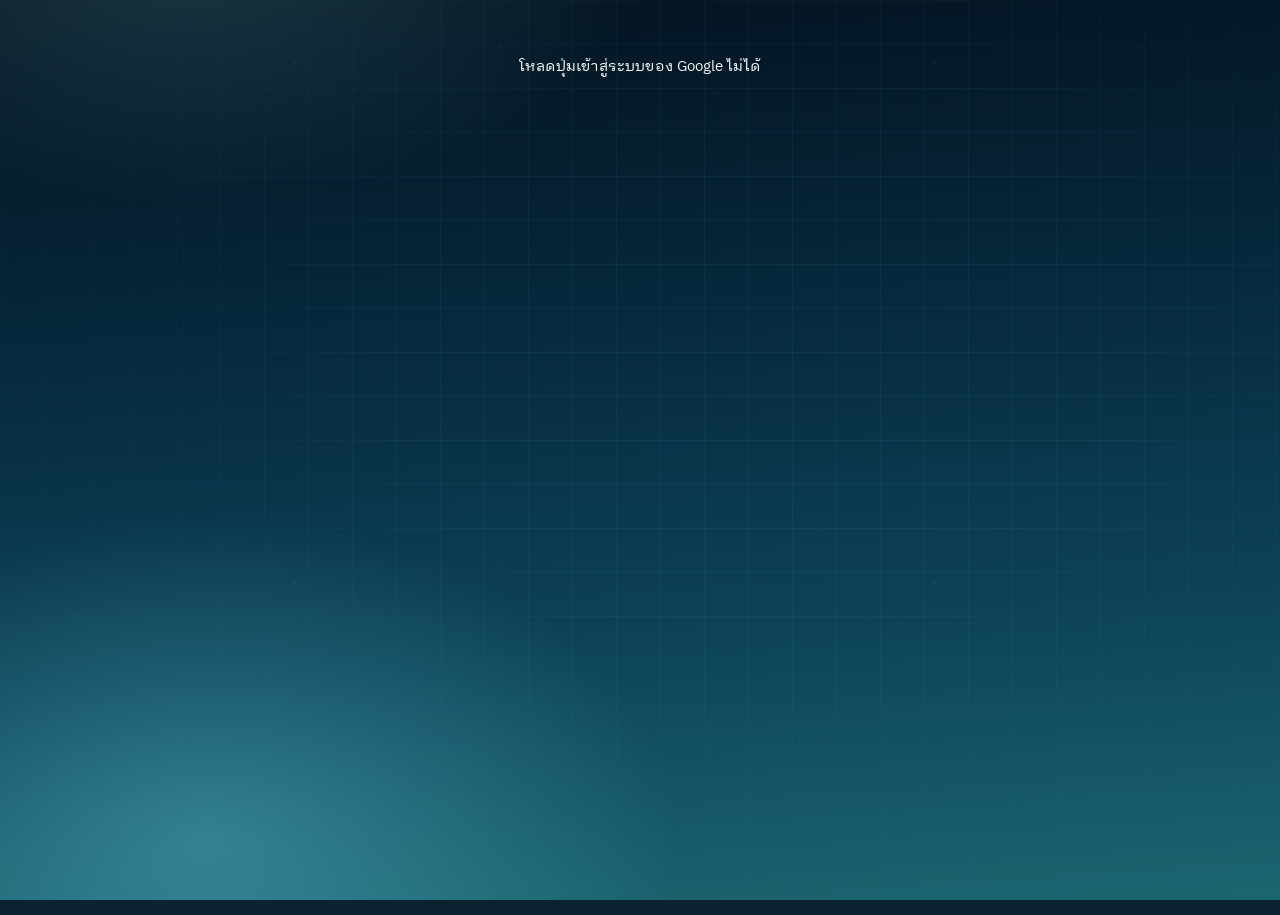
==== commit abbb0862: "Console สายเทค: ฟ้าตามเวลาจริง · ตาราง HUD + เส้นสแกน · กรอบมุม · หน้าเข้าระบบใหม่ (ทุ่งแผงโซลาร์ วง" ====
--- a/console.html
+++ b/console.html
@@ -2,7 +2,7 @@
 <html lang="th">
 <head>
 <link rel="preconnect" href="https://fonts.gstatic.com" crossorigin>
-<link rel="stylesheet" href="https://fonts.googleapis.com/css2?family=IBM+Plex+Sans+Thai+Looped:wght@400;500;600;700&family=Noto+Sans+Thai+Looped:wght@400;600&display=swap">
+<link rel="stylesheet" href="https://fonts.googleapis.com/css2?family=IBM+Plex+Sans+Thai+Looped:wght@400;500;600;700&family=Chakra+Petch:wght@500;600;700&family=Noto+Sans+Thai+Looped:wght@400;600&display=swap">
 <meta charset="utf-8">
 <meta name="viewport" content="width=device-width,initial-scale=1">
 <title>CLEANLINE Console</title>
@@ -98,7 +98,7 @@
 .att:hover{border-color:var(--b)}.att .ic{margin-top:3px}.att b{display:block;font-size:15px;font-weight:600}.att span{font-size:14px;color:var(--m)}
 .att.w .ic{color:var(--warnc)}.att.ok .ic{color:var(--leaf)}.att.s .ic{color:var(--sun)}.att.i .ic{color:var(--sky)}
 .pipe{display:grid;gap:9px}
-.st{display:grid;grid-template-columns:150px minmax(0,1fr) 44px;gap:12px;align-items:center;font-size:14px}
+.st{display:grid;grid-template-columns:150px minmax(0,1fr) 40px 92px;gap:12px;align-items:center;font-size:14px}
 .st .bar{height:22px;border-radius:8px;background:rgba(255,255,255,.07);position:relative;overflow:hidden}
 .st .bar i{position:absolute;left:0;top:0;bottom:0;border-radius:8px;background:linear-gradient(90deg,rgba(127,211,216,.5),rgba(127,211,216,.92));transform-origin:left}.fx .st .bar i,.fx .bx2 .bar i{animation:grow .9s cubic-bezier(.2,.8,.2,1) both}.fx .dg>.card{animation:rise .6s cubic-bezier(.2,.8,.2,1) both}.fx .dg>.card:nth-child(2){animation-delay:.06s}.fx .dg>.card:nth-child(3){animation-delay:.12s}.fx .dg>.card:nth-child(4){animation-delay:.18s}.fx .dg>.card:nth-child(n+5){animation-delay:.24s}@keyframes rise{from{opacity:0;transform:translateY(10px)}}
 .st .bar em{position:absolute;top:0;bottom:0;border-radius:0 8px 8px 0;background:repeating-linear-gradient(135deg,rgba(255,154,122,.9) 0 5px,rgba(255,154,122,.55) 5px 10px)}
@@ -135,13 +135,202 @@
  .me{margin:0;border:0;padding:0;font-size:14px}.me b,.me .em{display:none}.me div{margin:0!important}
  main{padding:18px 12px 60px}
  .kp{grid-template-columns:repeat(2,minmax(0,1fr))}.arcw{height:210px}
- .st{grid-template-columns:112px minmax(0,1fr) 34px}
+ .st{grid-template-columns:104px minmax(0,1fr) 30px}.st .avg{display:none}
  .tm{grid-template-columns:36px minmax(0,1fr) 44px}.tm .spk{display:none}
  .hm .h:nth-child(odd){visibility:hidden}
  .grid{grid-template-columns:repeat(2,minmax(0,1fr))}
  table{font-size:14px}
 }
 @media(prefers-reduced-motion:reduce){*{animation:none!important;transition:none!important}}
+
+/* ===== ยกระดับ 28 พ.ย.: ฟ้าตามเวลาจริง · กระจกขอบแสง · แสงสะท้อนตามเมาส์ · แถบเมนูเลื่อน · เปลี่ยนหน้าแบบจาง · แจ้งสด ===== */
+@property --s1{syntax:'<color>';inherits:true;initial-value:#0b2230}
+@property --s2{syntax:'<color>';inherits:true;initial-value:#103a4c}
+@property --s3{syntax:'<color>';inherits:true;initial-value:#1f6468}
+@property --s4{syntax:'<color>';inherits:true;initial-value:#b98a5a}
+@property --glow{syntax:'<color>';inherits:true;initial-value:rgba(255,200,120,.55)}
+@property --stars{syntax:'<number>';inherits:true;initial-value:0}
+:root{--sx:88%;--sy:104%;transition:--s1 3s,--s2 3s,--s3 3s,--s4 3s,--glow 3s,--stars 3s}
+body:before{background:radial-gradient(760px 520px at var(--sx) var(--sy),var(--glow),transparent 62%),radial-gradient(700px 420px at 14% -10%,rgba(127,211,216,.22),transparent 70%),linear-gradient(176deg,var(--s1) 0%,var(--s2) 38%,var(--s3) 70%,var(--s4) 100%)}
+body:after{content:"";position:fixed;inset:0;z-index:-1;pointer-events:none;opacity:var(--stars);
+ background-image:radial-gradient(1.2px 1.2px at 12% 18%,#fff,transparent),radial-gradient(1px 1px at 28% 42%,#fff,transparent),radial-gradient(1.4px 1.4px at 46% 12%,#fff,transparent),radial-gradient(1px 1px at 63% 30%,#fff,transparent),radial-gradient(1.2px 1.2px at 78% 9%,#fff,transparent),radial-gradient(1px 1px at 88% 36%,#fff,transparent),radial-gradient(1px 1px at 36% 64%,rgba(255,255,255,.7),transparent),radial-gradient(1.3px 1.3px at 70% 58%,rgba(255,255,255,.8),transparent),radial-gradient(1px 1px at 8% 72%,rgba(255,255,255,.6),transparent),radial-gradient(1px 1px at 54% 82%,rgba(255,255,255,.5),transparent);
+ background-size:640px 520px;animation:twinkle 6s ease-in-out infinite alternate}
+@keyframes twinkle{to{filter:brightness(1.6)}}
+h1{font-family:"Chakra Petch","IBM Plex Sans Thai Looped",sans-serif;font-size:36px;font-weight:600;letter-spacing:-.005em}
+.kp b,.hl b,.stat b,.tm .cnt,.st b{font-family:"Chakra Petch","IBM Plex Sans Thai Looped",sans-serif}
+.brand{font-family:"Chakra Petch",sans-serif}
+.card,aside{position:relative;background:linear-gradient(155deg,rgba(255,255,255,.13),rgba(255,255,255,.02) 42%),var(--g);border-color:transparent}
+.card:before,aside:before{content:"";position:absolute;inset:0;border-radius:inherit;padding:1px;pointer-events:none;
+ background:linear-gradient(140deg,rgba(255,255,255,.55),rgba(255,255,255,.07) 32%,rgba(255,255,255,.04) 66%,rgba(255,214,160,.38));
+ -webkit-mask:linear-gradient(#000 0 0) content-box,linear-gradient(#000 0 0);-webkit-mask-composite:xor;mask-composite:exclude}
+.card:after{content:"";position:absolute;inset:0;border-radius:inherit;pointer-events:none;opacity:0;transition:opacity .35s;
+ background:radial-gradient(460px circle at var(--mx,50%) var(--my,0%),rgba(255,255,255,.085),transparent 46%)}
+.card:hover:after{opacity:1}
+.card>*{position:relative;z-index:1}
+#navpill{position:absolute;left:14px;right:14px;top:0;height:40px;border-radius:13px;background:rgba(255,255,255,.93);box-shadow:0 6px 18px -6px rgba(0,0,0,.35),inset 0 1px 0 #fff;transition:transform .45s cubic-bezier(.3,1.3,.5,1),height .3s;z-index:0;pointer-events:none;opacity:0}
+nav button{position:relative;z-index:1}
+aside.pill-on nav button.on{background:transparent}
+.arcw .dot{filter:drop-shadow(0 0 4px currentColor)}
+#pulse{position:fixed;top:16px;right:16px;z-index:55;display:flex;flex-direction:column;gap:8px;pointer-events:none;width:min(340px,calc(100vw - 32px))}
+.pz{pointer-events:auto;display:flex;gap:10px;align-items:center;padding:10px 14px;border-radius:18px;background:rgba(10,30,40,.72);border:1px solid var(--b);backdrop-filter:blur(18px) saturate(160%);-webkit-backdrop-filter:blur(18px) saturate(160%);box-shadow:0 14px 34px -14px rgba(0,0,0,.6);font-size:14px;animation:pzin .5s cubic-bezier(.2,1.2,.4,1);cursor:pointer}
+.pz .av{width:30px;height:30px;color:#0a1a24!important;font-size:14px}.pz b{font-weight:600}.pz div span{color:var(--m);display:block}
+.pz.out{animation:pzout .35s ease-in forwards}
+@keyframes pzin{from{opacity:0;transform:translateX(24px) scale(.96)}}@keyframes pzout{to{opacity:0;transform:translateX(24px)}}
+::view-transition-old(root){animation:.22s ease-out both vtout}::view-transition-new(root){animation:.34s cubic-bezier(.2,.8,.2,1) both vtin}
+@keyframes vtout{to{opacity:0}}@keyframes vtin{from{opacity:0;transform:translateY(8px)}}
+@media(max-width:900px){#navpill{display:none}aside.pill-on nav button.on{background:rgba(255,255,255,.93)}#pulse{top:auto;bottom:16px}}
+@media(prefers-reduced-motion:reduce){:root{transition:none}body:after{animation:none}}
+
+
+.st .avg{color:var(--m2);font-size:14px;text-align:right;white-space:nowrap}
+.fw{display:grid;grid-template-columns:minmax(0,1.1fr) minmax(0,1fr);gap:20px}
+.fw-hd{font-size:14px;color:var(--m);margin-bottom:8px}.fw-hd b{font-family:"Chakra Petch",sans-serif;font-size:22px;color:var(--t);margin:0 4px}
+.fw-it{display:grid;gap:0;padding:9px 12px 9px 14px;border-radius:14px;background:var(--gl);margin-bottom:6px;border-left:3px solid var(--leaf)}.fw-it.i{border-left-color:var(--sun)}
+.fw-it b{font-weight:600}.fw-it .fw-k{font-size:14px;color:var(--leaf)}.fw-it.i .fw-k{color:var(--sun)}
+.fw-week{display:grid;grid-template-columns:repeat(7,minmax(0,1fr));gap:8px;align-items:stretch}
+.fw-d{display:flex;flex-direction:column;justify-content:flex-end;align-items:center;gap:4px;padding:10px 4px;border-radius:16px;background:var(--gl);border:1px solid transparent}.fw-d.on{border-color:rgba(255,255,255,.35);background:rgba(255,255,255,.12)}
+.fw-bars{flex:1;min-height:120px;width:100%;display:flex;gap:4px;justify-content:center;align-items:flex-end}.fw-bars i{width:12px;border-radius:6px 6px 3px 3px;min-height:3px}.fw-bars .s{background:var(--leaf)}.fw-bars .i{background:var(--sun)}
+.fw-d b{font-family:"Chakra Petch",sans-serif;font-size:18px}.fw-d span{font-size:14px;color:var(--m);white-space:nowrap}
+.km{display:grid;grid-template-columns:repeat(6,minmax(0,1fr));gap:10px;align-items:end}
+.km-c{display:flex;flex-direction:column;align-items:center;gap:4px}.km-c b{font-family:"Chakra Petch",sans-serif;font-size:18px}.km-c span{font-size:14px;color:var(--m)}.km-c small{font-size:14px;color:var(--m2)}
+.km-b{height:130px;width:100%;max-width:46px;border-radius:12px;background:rgba(255,255,255,.07);display:flex;align-items:flex-end;overflow:hidden}.km-b i{display:block;width:100%;border-radius:12px;background:linear-gradient(180deg,#ffd98a,#e59a4f);min-height:3px}
+.km-c.on .km-b{box-shadow:0 0 0 1px rgba(255,217,138,.6)}
+.fx .km-b i,.fx .fw-bars i{animation:growy .9s cubic-bezier(.2,.8,.2,1) both;transform-origin:bottom}@keyframes growy{from{transform:scaleY(0)}}
+.bx2.inv div{grid-template-columns:minmax(0,170px) minmax(0,1fr) 34px}.bx2.inv span{overflow:hidden;text-overflow:ellipsis;white-space:nowrap}
+@media(max-width:900px){.fw{grid-template-columns:1fr}.fw-week{gap:4px}.fw-bars{min-height:80px}.fw-bars i{width:8px}.fw-d span{font-size:14px}.km-b{height:90px}.bx2.inv div{grid-template-columns:minmax(0,110px) minmax(0,1fr) 30px}}
+
+/* แถบสด · สถานะภาคสนาม · ตัวเลขหมุน · วงกระเพื่อม */
+.card.lv{display:flex;align-items:center;gap:18px;padding:12px 18px;margin-bottom:16px;border-radius:22px;flex-wrap:wrap}
+.lv-tag{display:inline-flex;align-items:center;gap:8px;font-family:"Chakra Petch",sans-serif;font-weight:700;letter-spacing:.12em;font-size:14px;color:#dcf6ab}
+.lv-tag i{width:10px;height:10px;border-radius:50%;background:#ff6b5a;box-shadow:0 0 0 0 rgba(255,107,90,.7);animation:rec 1.6s infinite}
+@keyframes rec{0%{box-shadow:0 0 0 0 rgba(255,107,90,.7)}70%{box-shadow:0 0 0 10px rgba(255,107,90,0)}100%{box-shadow:0 0 0 0 rgba(255,107,90,0)}}
+#ecg{flex:1 1 220px;height:46px;min-width:160px}
+.lv-last{display:flex;align-items:center;gap:10px;flex:0 1 320px;font-size:14px}.lv-last b{font-weight:600}.lv-last>div>span{display:block;color:var(--m)}
+.lv-last .av,.lv-on .av{width:32px;height:32px;color:#0a1a24!important;font-size:14px}
+.lv-on{display:flex;align-items:center}.lv-on .av{margin-left:-8px;border:2px solid rgba(10,30,42,.9);position:relative}.lv-on .av:first-child{margin-left:0}
+.lv-on .av.on:after{content:"";position:absolute;right:-2px;bottom:-2px;width:10px;height:10px;border-radius:50%;background:var(--leaf);border:2px solid rgba(10,30,42,.9)}
+.lv-on .av.more{background:rgba(255,255,255,.2);color:var(--t)!important}
+.lv-n{margin-left:10px;font-size:14px;color:var(--m)}.lv-n b{font-family:"Chakra Petch",sans-serif;color:var(--t);font-size:18px}
+.lv-net{display:flex;flex-direction:column;align-items:flex-end;font-size:14px}.lv-net span{font-family:"Chakra Petch",sans-serif;font-weight:600}.lv-net small{color:var(--m2);font-size:14px}
+.av.ping{animation:ping 1.2s ease-out 2}
+@keyframes ping{0%{box-shadow:0 0 0 0 rgba(182,227,90,.8)}100%{box-shadow:0 0 0 14px rgba(182,227,90,0)}}
+.cu.roll{animation:roll .9s ease-out}@keyframes roll{0%{color:#fff;text-shadow:0 0 18px rgba(182,227,90,.9)}100%{text-shadow:none}}
+.fw-row{display:flex;justify-content:space-between;gap:10px;flex-wrap:wrap}
+.fw-st{display:inline-flex;align-items:center;gap:6px;font-size:14px;color:var(--m)}.fw-st i{width:8px;height:8px;border-radius:50%;background:rgba(255,255,255,.4)}
+.fw-it.go .fw-st{color:#dcf6ab}.fw-it.go .fw-st i{background:var(--leaf);animation:rec 1.6s infinite;box-shadow:0 0 0 0 rgba(182,227,90,.7)}
+.fw-it.ok .fw-st{color:var(--sky)}.fw-it.ok .fw-st i{background:var(--sky)}
+.fw-it.late .fw-st{color:#ffc1b3}.fw-it.late .fw-st i{background:var(--warnc)}
+.fw-it [data-since]{font-family:"Chakra Petch",sans-serif;font-variant-numeric:tabular-nums}
+@media(max-width:900px){.card.lv{gap:10px}.lv-last{flex:1 1 100%}.lv-net{display:none}}
+
+/* ลูกเล่น 28 พ.ย. */
+::view-transition-old(root){animation:.45s ease both vtout2}::view-transition-new(root){animation:.62s cubic-bezier(.2,.8,.2,1) both vtrev}
+@keyframes vtout2{to{opacity:.35;filter:blur(6px);transform:scale(.985)}}
+@keyframes vtrev{from{clip-path:circle(0 at var(--vx,50%) var(--vy,50%));filter:brightness(1.4) blur(4px)}to{clip-path:circle(160vmax at var(--vx,50%) var(--vy,50%));filter:none}}
+.replay{margin-left:auto;display:inline-flex;align-items:center;gap:6px}.replay .ic{width:14px;height:14px;fill:currentColor;stroke:none}
+.btn,nav button,.att,.kp>div,.st,.tm,.kbd,.pz,.fw-d,.km-c{position:relative;overflow:hidden}
+.rip{position:absolute;border-radius:50%;pointer-events:none;background:radial-gradient(circle,rgba(255,255,255,.35),rgba(255,255,255,0) 60%);transform:scale(0);animation:rip .65s ease-out forwards;z-index:0}
+@keyframes rip{to{transform:scale(1);opacity:0}}
+.kp>div,.att,.fw-d,.km-c{transition:transform .25s ease-out,border-color .2s,background .2s;will-change:transform}
+.st,.tm{cursor:pointer;border-radius:12px;transition:background .2s}.st:hover,.tm:hover{background:rgba(255,255,255,.06)}.st{padding:2px 0}
+.st:focus-visible,.tm:focus-visible{outline:3px solid var(--sun);outline-offset:2px}
+#sheet .sh-bg{position:fixed;inset:0;background:rgba(3,10,14,.45);backdrop-filter:blur(3px);opacity:0;transition:opacity .35s;z-index:66;pointer-events:none}
+#sheet .sh-p{position:fixed;top:12px;right:12px;bottom:12px;width:min(440px,calc(100vw - 24px));z-index:67;border-radius:26px;display:flex;flex-direction:column;background:linear-gradient(155deg,rgba(255,255,255,.14),rgba(255,255,255,.03) 45%),rgba(10,30,42,.82);border:1px solid var(--b);backdrop-filter:blur(26px) saturate(170%);-webkit-backdrop-filter:blur(26px) saturate(170%);box-shadow:0 30px 80px -20px rgba(0,0,0,.6);transform:translateX(110%) rotateY(-12deg);transform-origin:right center;transition:transform .5s cubic-bezier(.2,1,.3,1)}
+#sheet.on .sh-bg{opacity:1;pointer-events:auto}#sheet.on .sh-p{transform:none}
+.sh-h{display:flex;gap:12px;align-items:flex-start;padding:20px 20px 12px;border-bottom:1px solid var(--line)}.sh-h>div{flex:1}.sh-h h3{margin:0;font-family:"Chakra Petch","IBM Plex Sans Thai Looped",sans-serif;font-size:22px;font-weight:600}.sh-h p{margin:2px 0 0;color:var(--m);font-size:14px}
+.sh-b{overflow:auto;padding:8px 12px 16px}
+.sh-r{display:flex;align-items:center;gap:12px;padding:11px 10px;border-radius:14px;color:var(--t);text-decoration:none;animation:shin .4s both}.sh-r:hover{background:rgba(255,255,255,.07)}
+.sh-r>div{flex:1}.sh-r b{display:block;font-weight:600}.sh-r span{color:var(--m);font-size:14px}.sh-t{flex:0 0 46px;color:var(--m2)}
+.sh-d{font-family:"Chakra Petch",sans-serif;font-weight:600;color:var(--t)!important;font-size:15px!important;padding:2px 10px;border-radius:999px;background:rgba(255,255,255,.1)}.sh-d.w{background:rgba(255,154,122,.22);color:#ffd0c5!important}
+.sh-r:nth-child(2){animation-delay:.03s}.sh-r:nth-child(3){animation-delay:.06s}.sh-r:nth-child(4){animation-delay:.09s}.sh-r:nth-child(n+5){animation-delay:.12s}
+@keyframes shin{from{opacity:0;transform:translateX(18px)}}
+/* ออกจากหน้าเข้าสู่ระบบ */
+#clg.cs.out{pointer-events:none;animation:csfade .7s .35s forwards}#clg.cs.out .cs-card{animation:csup .7s cubic-bezier(.6,0,.3,1) forwards}#clg.cs.out .cs-field{animation-duration:.5s}#clg.cs.out .cs-sun{transition:transform .9s;transform:translateY(-60px) scale(1.4)}
+@keyframes csup{to{opacity:0;transform:translateY(-40px) scale(1.06);filter:blur(12px)}}@keyframes csfade{to{opacity:0}}
+@media(prefers-reduced-motion:reduce){::view-transition-old(root),::view-transition-new(root){animation:none}#sheet .sh-p{transition:none}}
+
+/* ===== สายเทคโนโลยี (28 พ.ย.): ตาราง HUD · เส้นสแกน · มุมกรอบ · ถอดรหัสหัวข้อ · กวาดหน้าแบบสแกน ===== */
+:root{--cy:#5ef0ff;--cyS:rgba(94,240,255,.14)}
+html body:after{background-image:radial-gradient(1.2px 1.2px at 12% 18%,#fff,transparent),radial-gradient(1px 1px at 28% 42%,#fff,transparent),radial-gradient(1.4px 1.4px at 46% 12%,#fff,transparent),radial-gradient(1px 1px at 63% 30%,#fff,transparent),radial-gradient(1.2px 1.2px at 78% 9%,#fff,transparent),radial-gradient(1px 1px at 88% 36%,#fff,transparent)}
+.hudgrid{position:fixed;inset:0;z-index:-1;pointer-events:none;background-image:linear-gradient(rgba(94,240,255,.05) 1px,transparent 1px),linear-gradient(90deg,rgba(94,240,255,.05) 1px,transparent 1px);background-size:44px 44px;-webkit-mask-image:radial-gradient(ellipse at 60% 40%,#000 30%,transparent 85%);mask-image:radial-gradient(ellipse at 60% 40%,#000 30%,transparent 85%)}
+.hudgrid:after{content:"";position:absolute;left:0;right:0;height:140px;top:-140px;background:linear-gradient(180deg,transparent,rgba(94,240,255,.06) 70%,rgba(94,240,255,.18) 98%,transparent);animation:scan 9s linear infinite}
+@keyframes scan{to{top:100%}}
+.card,aside{border-radius:16px}
+.card{background:
+ linear-gradient(var(--cy),var(--cy)) 9px 9px/16px 1.5px no-repeat,linear-gradient(var(--cy),var(--cy)) 9px 9px/1.5px 16px no-repeat,
+ linear-gradient(var(--cy),var(--cy)) calc(100% - 9px) 9px/16px 1.5px no-repeat,linear-gradient(var(--cy),var(--cy)) calc(100% - 9px) 9px/1.5px 16px no-repeat,
+ linear-gradient(var(--cy),var(--cy)) 9px calc(100% - 9px)/16px 1.5px no-repeat,linear-gradient(var(--cy),var(--cy)) 9px calc(100% - 9px)/1.5px 16px no-repeat,
+ linear-gradient(var(--cy),var(--cy)) calc(100% - 9px) calc(100% - 9px)/16px 1.5px no-repeat,linear-gradient(var(--cy),var(--cy)) calc(100% - 9px) calc(100% - 9px)/1.5px 16px no-repeat,
+ linear-gradient(155deg,rgba(94,240,255,.08),rgba(255,255,255,.02) 42%),rgba(6,20,32,.5)}
+.card:before,aside:before{background:linear-gradient(140deg,rgba(94,240,255,.55),rgba(94,240,255,.08) 30%,rgba(255,255,255,.03) 65%,rgba(94,240,255,.3))}
+.card:hover:before{background:linear-gradient(140deg,rgba(94,240,255,.85),rgba(94,240,255,.15) 30%,rgba(255,255,255,.05) 65%,rgba(94,240,255,.5))}
+.card:after{background:radial-gradient(460px circle at var(--mx,50%) var(--my,0%),rgba(94,240,255,.08),transparent 46%)}
+#navpill{background:linear-gradient(90deg,rgba(94,240,255,.22),rgba(94,240,255,.06));box-shadow:inset 2px 0 0 var(--cy),0 0 24px -6px rgba(94,240,255,.6);border-radius:10px}
+aside.pill-on nav button.on{background:transparent;color:#eafcff}
+nav button.on svg{color:var(--cy)}
+h1{letter-spacing:.01em}
+.kp b,.fw-hd b,.lv-n b,.km-c b,.fw-d b,.cs-clock{text-shadow:0 0 18px rgba(94,240,255,.35)}
+.kp>div,.hl>div,.att,.fw-it,.fw-d{border-radius:12px;border:1px solid rgba(94,240,255,.12)}
+.kp>div:hover,.att:hover,.fw-d:hover{border-color:rgba(94,240,255,.5)}
+.lv-tag{color:var(--cy)}
+.pill{border-radius:6px}.btn{border-radius:10px}.btn.l{border-color:rgba(94,240,255,.28)}
+.decode{color:inherit}
+.scanbar{position:fixed;left:0;right:0;height:3px;top:0;z-index:70;pointer-events:none;background:linear-gradient(90deg,transparent,var(--cy) 20%,#fff 50%,var(--cy) 80%,transparent);box-shadow:0 0 22px 4px rgba(94,240,255,.6);animation:scanbar .6s cubic-bezier(.4,0,.2,1) forwards}
+@keyframes scanbar{from{top:0;opacity:1}to{top:100vh;opacity:.2}}
+::view-transition-old(root){animation:.5s ease both vtout3}::view-transition-new(root){animation:.6s cubic-bezier(.4,0,.2,1) both vtscan}
+@keyframes vtout3{to{opacity:.25;filter:blur(3px) saturate(.6)}}
+@keyframes vtscan{from{clip-path:inset(0 0 100% 0)}to{clip-path:inset(0 0 0 0)}}
+/* หน้าเข้าสู่ระบบสายเทค */
+#clg.cs .cs-card{border-radius:20px}
+#clg.cs .cs-hud{position:relative;width:230px;height:230px;margin:14px auto 0;display:grid;place-items:center}
+#clg.cs .cs-hud svg{position:absolute;inset:0;width:100%;height:100%;overflow:visible}
+#clg.cs .cs-hud .r1{animation:spin 18s linear infinite;transform-origin:center}#clg.cs .cs-hud .r2{animation:spin 9s linear infinite reverse;transform-origin:center}
+@keyframes spin{to{transform:rotate(360deg)}}
+#clg.cs .cs-hud .cs-clock{margin:0;font-size:62px}
+#clg.cs .cs-hud .cs-date{position:absolute;bottom:44px;left:0;right:0;font-size:14px}
+#clg.cs .cs-card .cs-scan{position:absolute;left:0;right:0;height:36px;top:-36px;background:linear-gradient(180deg,transparent,rgba(94,240,255,.06));border-bottom:1px solid rgba(94,240,255,.35);animation:scan 4.5s linear infinite;pointer-events:none;border-radius:inherit}
+#clg.cs .cs-boot{font-size:14px;color:var(--cy);min-height:22px;letter-spacing:.02em}
+#clg.cs .cs-wm i{color:var(--cy)}
+@media(prefers-reduced-motion:reduce){.hudgrid:after,#clg.cs .cs-hud .r1,#clg.cs .cs-hud .r2,#clg.cs .cs-card .cs-scan{animation:none}}
+/* ===== หน้าเข้าสู่ระบบ Console (28 พ.ย.) · ฟ้าเดียวกับในแอป + ทุ่งแผงโซลาร์บินผ่าน + การ์ดกระจกเอียงตามเมาส์ ===== */
+[hidden]{display:none!important}
+#clg.cs{display:flex;align-items:center;justify-content:center;background:transparent;color:var(--t);font-family:"IBM Plex Sans Thai Looped","Noto Sans Thai",system-ui,sans-serif;overflow:auto;padding:24px;perspective:1400px}
+#clg.cs .cs-sky{position:fixed;inset:0;overflow:hidden;pointer-events:none}
+#clg.cs .cs-sun{position:absolute;left:var(--lx,70%);top:var(--ly,30%);width:86px;height:86px;margin:-43px 0 0 -43px;border-radius:50%;background:radial-gradient(circle,#fffbe8 0 32%,#ffd98a 46%,rgba(255,196,107,0) 70%);filter:blur(.3px);box-shadow:0 0 120px 60px rgba(255,200,120,.35);animation:csrise 1.8s cubic-bezier(.2,.8,.2,1) both}
+#clg.cs .cs-sun.moon{width:54px;height:54px;margin:-27px 0 0 -27px;background:radial-gradient(circle at 38% 40%,#f4f6ff 0 46%,rgba(220,230,255,0) 72%);box-shadow:0 0 90px 30px rgba(170,190,255,.2)}
+@keyframes csrise{from{transform:translateY(140px);opacity:0}}
+#clg.cs .cs-field{position:absolute;left:-60%;right:-60%;top:61%;height:84%;transform-origin:top center;transform:perspective(520px) rotateX(67deg);
+ background:
+  repeating-linear-gradient(0deg,transparent 0 6px,rgba(205,228,240,.55) 6px 8px,transparent 8px 74px,rgba(205,228,240,.55) 74px 76px,transparent 76px 112px),
+  repeating-linear-gradient(90deg,rgba(205,228,240,.5) 0 2px,transparent 2px 64px),
+  repeating-linear-gradient(0deg,transparent 0 8px,rgba(140,190,235,.16) 8px 9px,transparent 9px 25px),
+  repeating-linear-gradient(0deg,transparent 0 76px,rgba(16,28,22,.92) 76px 112px),
+  linear-gradient(180deg,color-mix(in srgb,var(--s4) 45%,#173a66),#10284d 45%,#081631);
+ -webkit-mask-image:linear-gradient(180deg,transparent,#000 24%);mask-image:linear-gradient(180deg,transparent,#000 24%);animation:csfly 4s linear infinite}
+@keyframes csfly{to{background-position:0 112px,0 0,0 112px,0 112px,0 0}}
+#clg.cs .cs-glint{position:absolute;top:0;bottom:0;width:22%;left:-30%;background:linear-gradient(90deg,transparent,rgba(255,240,200,.28),transparent);transform:skewX(-24deg);animation:csglint 7s ease-in-out infinite 1.2s}
+@keyframes csglint{0%{left:-30%}55%,100%{left:120%}}
+#clg.cs .cs-card{position:relative;width:min(440px,100%);padding:38px 36px 30px;border-radius:34px;text-align:center;
+ background:linear-gradient(155deg,rgba(255,255,255,.16),rgba(255,255,255,.03) 45%),rgba(10,30,42,.42);backdrop-filter:blur(26px) saturate(170%);-webkit-backdrop-filter:blur(26px) saturate(170%);
+ box-shadow:inset 0 1px 0 rgba(255,255,255,.25),0 40px 90px -30px rgba(0,0,0,.7);transform:rotateX(var(--rx,0deg)) rotateY(var(--ry,0deg));transition:transform .25s ease-out;animation:csin 1s cubic-bezier(.2,.9,.25,1) both .15s}
+#clg.cs .cs-card:before{content:"";position:absolute;inset:0;border-radius:inherit;padding:1.2px;pointer-events:none;background:linear-gradient(140deg,rgba(255,255,255,.7),rgba(255,255,255,.08) 34%,rgba(255,255,255,.04) 64%,rgba(255,214,160,.5));-webkit-mask:linear-gradient(#000 0 0) content-box,linear-gradient(#000 0 0);-webkit-mask-composite:xor;mask-composite:exclude}
+#clg.cs .cs-card:after{content:"";position:absolute;inset:0;border-radius:inherit;pointer-events:none;background:radial-gradient(380px circle at var(--gx,50%) var(--gy,0%),rgba(255,255,255,.12),transparent 50%)}
+@keyframes csin{from{opacity:0;transform:translateY(26px) scale(.95);filter:blur(8px)}}
+#clg.cs .cs-wm{font-family:"Chakra Petch",sans-serif;font-weight:700;font-size:20px;letter-spacing:.08em;display:inline-block}#clg.cs .cs-wm i{font-style:normal;color:var(--leaf)}
+#clg.cs .cs-wm span{font-family:"IBM Plex Sans Thai Looped",sans-serif;letter-spacing:0;font-weight:500;font-size:14px;padding:2px 10px;border-radius:999px;background:rgba(255,255,255,.12);border:1px solid rgba(255,255,255,.2);margin-left:10px;vertical-align:3px}
+#clg.cs .cs-clock{font-family:"Chakra Petch",sans-serif;font-size:78px;font-weight:600;line-height:1.05;margin:22px 0 2px;letter-spacing:-.02em;background:linear-gradient(180deg,#fff 30%,#bfe9ec);-webkit-background-clip:text;background-clip:text;color:transparent;font-variant-numeric:tabular-nums}
+#clg.cs .cs-clock s{text-decoration:none;color:rgba(207,239,241,.7);-webkit-text-fill-color:rgba(207,239,241,.7)}
+#clg.cs .cs-date{color:var(--m);font-size:15px}
+#clg.cs .cs-h{font-family:"Chakra Petch","IBM Plex Sans Thai Looped",sans-serif;font-size:24px;font-weight:600;margin:26px 0 2px}
+#clg.cs .cs-s{color:var(--m);margin:0 0 18px;font-size:15px}
+#clg.cs #clg-btn{justify-content:center;margin:0 0 6px;min-height:44px}
+#clg.cs .cg-m{color:var(--m);font-size:14px;min-height:20px}#clg.cs .cg-m.bad{color:#ffc1b3}
+#clg.cs .cg-who{display:flex;align-items:center;gap:10px;justify-content:center;margin:0 0 12px;color:var(--t)}#clg.cs .cg-who span{display:block;color:var(--m);font-size:14px}
+#clg.cs .cg-p{color:var(--m)}#clg.cs .b{background:#fff;color:#0b2230}#clg.cs .b.l{background:rgba(255,255,255,.12);color:var(--t);border:1px solid rgba(255,255,255,.22)}
+#clg.cs .cs-ft{display:flex;align-items:center;justify-content:center;gap:8px;margin-top:22px;padding-top:16px;border-top:1px solid rgba(255,255,255,.12);color:var(--m2);font-size:14px}
+#clg.cs .cs-ft svg{width:16px;height:16px;stroke:currentColor;fill:none;stroke-width:1.8}
+@media(max-width:520px){#clg.cs .cs-card{padding:30px 22px 24px;border-radius:28px}#clg.cs .cs-clock{font-size:62px}}
+@media(prefers-reduced-motion:reduce){#clg.cs .cs-field,#clg.cs .cs-glint,#clg.cs .cs-sun,#clg.cs .cs-card{animation:none}}
 </style>
 </head>
 <body>
@@ -154,7 +343,9 @@
   </aside>
   <main id="main"></main>
 </div>
+<div class="hudgrid" aria-hidden="true"></div>
 <div id="toast"></div>
+<div id="pulse" aria-live="polite"></div>
 <div id="modal"><div class="bx" id="mbx"></div></div>
 <div id="pal"><div class="bx"><input type="search" id="palq" placeholder="ไปที่เมนู ค้นหาคน หรือสั่งงาน" autocomplete="off"><ul id="pall"></ul></div></div>
 <script src="config.js"></script>
@@ -169,9 +360,9 @@
 const COLN = {jobs:'งาน',customers:'ลูกค้า',sites:'ไซต์',products:'สินค้า',members:'ผู้ใช้',services:'งานบริการ',messages:'ข้อความ',photos:'รูป',meters:'มิเตอร์',config:'ตั้งค่า',jobnos:'เลขใบงาน',forms:'แบบฟอร์ม',articles:'บทความ'};
 const FN = {name:'ชื่อ',phone:'เบอร์',role:'บทบาท',team:'ทีม',status:'สถานะ',title:'ชื่องาน',stage:'ขั้นงาน',history:'ประวัติ',surveyTeam:'ทีมสำรวจ',surveyor:'ผู้สำรวจ',supervisor:'ผู้คุมงาน',installTeam:'ทีมติดตั้ง',jobNo:'เลขใบงาน',queueDate:'วันนัด',queueTime:'เวลานัด',installDate:'วันติดตั้ง',sv:'ขั้นย่อยสำรวจ',request:'ความต้องการลูกค้า',proposals:'ที่เสนอ',equipment:'อุปกรณ์ที่ติด',checkins:'เช็กอิน',file:'ไฟล์',text:'ข้อความ',kind:'ประเภท',folderId:'โฟลเดอร์',folderUrl:'โฟลเดอร์'};
 const ACT = {new:'เพิ่ม',edit:'แก้ไข',del:'ลบ',login:'เข้าสู่ระบบ',import:'บันทึกรวด'};
-const TABS = [['home','ภาพรวม'],['users','ผู้ใช้และสิทธิ์'],['docs','เอกสาร'],['cat','แคตตาล็อกสินค้า'],['price','ราคาวิเคราะห์โหลด'],['logs','บันทึกการใช้งาน'],['backup','สำรอง / กู้ข้อมูล'],['system','ระบบ']];
+const TABS = [['home','ภาพรวม'],['users','ผู้ใช้และสิทธิ์'],['staff','รวมรายชื่อพนักงาน'],['docs','เอกสาร'],['cat','แคตตาล็อกสินค้า'],['price','ราคาวิเคราะห์โหลด'],['gdup','จับคู่นัด Google'],['logs','บันทึกการใช้งาน'],['backup','สำรอง / กู้ข้อมูล'],['system','ระบบ']];
 const TGRP = {users:'คนในระบบ',docs:'ข้อมูล',logs:'ระบบ'};
-const TIC = {home:'<path d="M3 11l9-7 9 7v9a1 1 0 0 1-1 1h-5v-6H9v6H4a1 1 0 0 1-1-1z"/>',users:'<circle cx="9" cy="8" r="3.5"/><path d="M2.5 20c.6-3.6 3.2-5.5 6.5-5.5s5.9 1.9 6.5 5.5M16 4.5a3.5 3.5 0 0 1 0 7M18 14.8c2 .7 3.2 2.5 3.5 5.2"/>',docs:'<path d="M6 3h8l4 4v14H6z"/><path d="M14 3v4h4M9 12h6M9 16h6"/>',cat:'<path d="M12 3l9 5-9 5-9-5z"/><path d="M3 13l9 5 9-5"/>',price:'<path d="M3 12V4h8l10 10-8 8z"/><circle cx="7.5" cy="8.5" r="1.5"/>',logs:'<path d="M4 6h16M4 12h16M4 18h10"/>',backup:'<path d="M12 3v12M7 10l5 5 5-5M4 17v3h16v-3"/>',system:'<path d="M4 6h10M18 6h2M4 12h4M12 12h8M4 18h12"/><circle cx="16" cy="6" r="2"/><circle cx="10" cy="12" r="2"/><circle cx="18" cy="18" r="2"/>',
+const TIC = {staff:'<circle cx="12" cy="7" r="3"/><path d="M6 20c.5-3.5 3-5.5 6-5.5s5.5 2 6 5.5"/><path d="M4.5 11.5a2.3 2.3 0 1 1 1-4.4M19.5 11.5a2.3 2.3 0 1 0-1-4.4"/>',gdup:'<path d="M10 14a4 4 0 0 0 5.7 0l3-3a4 4 0 0 0-5.7-5.7l-1 1"/><path d="M14 10a4 4 0 0 0-5.7 0l-3 3a4 4 0 0 0 5.7 5.7l1-1"/>',home:'<path d="M3 11l9-7 9 7v9a1 1 0 0 1-1 1h-5v-6H9v6H4a1 1 0 0 1-1-1z"/>',users:'<circle cx="9" cy="8" r="3.5"/><path d="M2.5 20c.6-3.6 3.2-5.5 6.5-5.5s5.9 1.9 6.5 5.5M16 4.5a3.5 3.5 0 0 1 0 7M18 14.8c2 .7 3.2 2.5 3.5 5.2"/>',docs:'<path d="M6 3h8l4 4v14H6z"/><path d="M14 3v4h4M9 12h6M9 16h6"/>',cat:'<path d="M12 3l9 5-9 5-9-5z"/><path d="M3 13l9 5 9-5"/>',price:'<path d="M3 12V4h8l10 10-8 8z"/><circle cx="7.5" cy="8.5" r="1.5"/>',logs:'<path d="M4 6h16M4 12h16M4 18h10"/>',backup:'<path d="M12 3v12M7 10l5 5 5-5M4 17v3h16v-3"/>',system:'<path d="M4 6h10M18 6h2M4 12h4M12 12h8M4 18h12"/><circle cx="16" cy="6" r="2"/><circle cx="10" cy="12" r="2"/><circle cx="18" cy="18" r="2"/>',
  warn:'<path d="M12 3l10 18H2z"/><path d="M12 10v5M12 18v.01"/>',ok:'<circle cx="12" cy="12" r="9"/><path d="M8 12l3 3 5-6"/>',clock:'<circle cx="12" cy="12" r="9"/><path d="M12 7v5l3 2"/>',user:'<circle cx="12" cy="8" r="4"/><path d="M4 21c1-4 4-6 8-6s7 2 8 6"/>',trash:'<path d="M4 7h16M9 7V4h6v3M6 7l1 13h10l1-13"/>',moon:'<path d="M20 14A8 8 0 1 1 10 4a6 6 0 0 0 10 10z"/>',info:'<circle cx="12" cy="12" r="9"/><path d="M12 11v6M12 7.5v.01"/>'};
 const ic = k => `<svg class="ic" viewBox="0 0 24 24">${TIC[k]||''}</svg>`;
 /* เอกสาร (แบบฟอร์ม) และแคตตาล็อก — ช่องเหมือนเว็บแอดมินเดิม */
@@ -186,7 +377,7 @@
  'BATTERY':[['model','รุ่น','text',{req:1}],['brand','ยี่ห้อ','text'],['kwh','ความจุ (kWh)','number'],['volt','แรงดัน','sel',['LV','HV']],...LNK],
  'SOLAR PANEL':[['model','รุ่น','text',{req:1}],['brand','ยี่ห้อ','text'],['watt','กำลัง (W)','number'],['cell','ชนิดเซลล์','text'],...LNK]};
 const eqSpec=p=>p.category==='INVERTER'?[p.kw?p.kw+' kW':'',p.phase?p.phase+' เฟส':'',p.type].filter(Boolean).join(' · '):p.category==='BATTERY'?[p.kwh?p.kwh+' kWh':'',p.volt].filter(Boolean).join(' · '):[p.watt?p.watt+' W':'',p.cell].filter(Boolean).join(' · ');
-const S = {tab:'home', jobs:{}, fx:true, seenAt:0, lat:null, members:{}, joinreq:{}, logs:{}, forms:{}, products:{}, config:{}, pricing:{}, pd:null, eqc:'INVERTER', dq:'', eqq:'', me:null, db:null, health:null, backups:null, sys:{}, lq:'', lcol:'', lby:'', llim:150, edit:{}, busy:false, shares:null};
+const S = {tab:'home', jobs:{}, appts:{}, customers:{}, sites:{}, gm:'', gcal:{}, gpick:{}, fx:true, seenAt:0, lat:null, members:{}, joinreq:{}, logs:{}, forms:{}, products:{}, config:{}, pricing:{}, pd:null, eqc:'INVERTER', dq:'', eqq:'', me:null, db:null, health:null, backups:null, sys:{}, lq:'', lcol:'', lby:'', llim:150, edit:{}, busy:false, shares:null};
 const fdt = ms => { if(!ms) return '-'; const d=new Date(ms); return d.toLocaleDateString('th-TH',{day:'numeric',month:'short',year:'2-digit'})+' '+d.toLocaleTimeString('th-TH',{hour:'2-digit',minute:'2-digit'}); };
 const ini = n => (String(n||'?').trim()[0]||'?');
 function toast(t,bad){const e=$('#toast');e.textContent=t;e.className=bad?'bad':'';e.style.display='block';clearTimeout(toast.t);toast.t=setTimeout(()=>e.style.display='none',3500)}
@@ -207,15 +398,58 @@
   finally{S.busy=false; render()}
 }
 
+/* ---------- จับคู่นัด Google กับงาน (27 พ.ย.) ----------
+   นัดที่ทีมพิมพ์เองใน Google (Tasks EN Team) ที่น่าจะเป็นงานเดียวกับงานในระบบ (เช่นงานนำเข้าจาก Excel)
+   ลิงก์ = กล่อง appts {link:true,gid,jobId,gd,gend} · ไม่ใช่ = {nolink:true,gid} · Management จะแสดงนัดของ Team EN แทนนัดที่ระบบสร้าง */
+const GSTG=['','จองคิวสำรวจ','รอจัดคนสำรวจ','สำรวจ ออกแบบ','เสนอลูกค้า','จองคิวติดตั้ง','มอบงานติดตั้ง','กำลังติดตั้ง','เอกสารขนานไฟฟ้า'];
+const gHash=t=>{let h=5381;for(const ch of String(t))h=((h<<5)+h+ch.charCodeAt(0))>>>0;return h.toString(36)};
+const gDiff=(a,b)=>Math.round((new Date(b+'T00:00:00')-new Date(a+'T00:00:00'))/864e5);
+const GSTOP=new Set(['survey','solar','installation','install','ติดตั้ง','สำรวจ','เซอร์เวย์','คุณ','บ้าน','ทีม','ที่อยู่','เลขที่','หมู่บ้าน','แผน','ลูกค้า','งาน','และ','ระบบ','kw','kwp']);
+const gToks=t=>String(t||'').toLowerCase().replace(/[*()\[\]:;,.+\/|"'“”]/g,' ').split(/\s+/).map(x=>x.replace(/^คุณ/,'')).filter(x=>x.length>=2&&!GSTOP.has(x));
+function gJobEv(j){const L=[];if(!j||['lost','cancelled'].includes(j.status)||j.trashedAt)return L;const sd=j.surveyDate||j.queueDate;if(sd)L.push({k:'s',d:sd,end:sd});
+  if(j.installDate)L.push({k:'i',d:j.installDate,end:j.installEnd&&j.installEnd>j.installDate?j.installEnd:j.installDate});return L}
+function gHay(j){const c=S.customers[j.customerId]||{},s=S.sites[j.siteId]||{};return [j.title,c.name,c.firstName,c.lastName,s.label,s.area,s.address,j.jobNo].filter(Boolean).join(' ').toLowerCase()}
+function gCands(e){const T=gToks(e.n),end=e.end||e.d;
+  return Object.entries(S.jobs).map(([id,j])=>{const ev=gJobEv(j);if(!ev.length)return null;const ov=ev.some(x=>x.d<=end&&x.end>=e.d);const near=Math.min(...ev.map(x=>Math.abs(gDiff(x.d,e.d))));if(!ov&&near>3)return null;
+    const hay=gHay(j);let sc=0,hit=0;T.forEach(t=>{if(hay.includes(t)){sc+=t.length>=4?2:1;hit++}});if(!hit)return null;return {id,j,sc:sc+(ov?3:1),ov,ev}}).filter(Boolean).sort((a,b)=>b.sc-a.sc).slice(0,6)}
+const gSure=c=>c.length&&c[0].ov&&c[0].sc>=6&&(!c[1]||c[0].sc-c[1].sc>=2);
+function gMonth(){if(!S.gm)S.gm=today().slice(0,8)+'01';return S.gm}
+function gRange(m){const d=new Date(m+'T00:00:00');return [m,isoOf(new Date(d.getFullYear(),d.getMonth()+1,0))]}
+async function gLoad(force){const m=gMonth();if(!force&&S.gcal[m]&&S.gcal[m]!=='err')return;S.gcal[m]='busy';render();const [a,b]=gRange(m);
+  try{S.gcal[m]=await S.db.call('gcalList',{from:a,to:b})}catch(e){S.gcal[m]='err';S.gerr=e.message||'อ่านปฏิทินไม่ได้'}render()}
+function gState(){const lk={},no={};Object.entries(S.appts).forEach(([id,a])=>{if(a&&a.link&&a.gid)lk[a.gid]={id,...a};if(a&&a.nolink&&a.gid)no[a.gid]={id,...a}});return {lk,no}}
+function gJobLab(j,ev){return `${esc(j.title||'ไม่มีชื่อ')} · ${GSTG[j.stage]||''}${ev&&ev.length?' · '+ev.map(x=>(x.k==='i'?'ติดตั้ง ':'สำรวจ ')+fd(x.d)+(x.end!==x.d?'–'+fd(x.end):'')).join(', '):''}`}
+function gRows(){const m=gMonth(),D=S.gcal[m];if(!D||typeof D!=='object')return null;const {lk,no}=gState();
+  return {all:D.ev,rows:D.ev.filter(g=>!lk[g.id]&&!no[g.id]).map(g=>({g,c:gCands(g)})).filter(r=>r.c.length).sort((a,b)=>a.g.d.localeCompare(b.g.d)),lk:D.ev.filter(g=>lk[g.id]).map(g=>({g,L:lk[g.id]})),no:D.ev.filter(g=>no[g.id]).map(g=>({g,N:no[g.id]}))}}
+function vGdup(){const m=gMonth(),D=S.gcal[m];if(!D)setTimeout(gLoad,0);const R2=gRows(),dt=new Date(m+'T00:00:00');
+  const head=`<h1>จับคู่นัด Google</h1><p class="lead">นัดที่ทีมพิมพ์เองใน Google (Tasks EN Team) ที่น่าจะเป็นงานเดียวกับงานในระบบ เช่น งานที่นำเข้าจาก Excel · ลิงก์แล้วปฏิทินใน Management จะแสดงนัดของ Team EN และซ่อนนัดที่ระบบสร้างจากข้อมูลเดิม</p>`;
+  const nav=`<span class="row" style="gap:6px"><button class="btn l sm" data-gm="-1" aria-label="เดือนก่อน">‹</button><b style="min-width:150px;text-align:center">${TMF[dt.getMonth()]} ${dt.getFullYear()+543}</b><button class="btn l sm" data-gm="1" aria-label="เดือนถัดไป">›</button></span>`;
+  if(D==='busy'||!D)return head+`<section class="card"><h2>${nav}</h2><div class="empty">กำลังอ่านปฏิทิน Google…</div></section>`;
+  if(D==='err')return head+`<section class="card"><h2>${nav}</h2><div class="empty">อ่านปฏิทิน Google ไม่ได้: ${esc(S.gerr||'')}<br><button class="btn g sm" data-greload style="margin-top:10px">ลองอีกครั้ง</button></div></section>`;
+  const sure=R2.rows.filter(r=>gSure(r.c));
+  const row=r=>{const pick=S.gpick[r.g.id]||r.c[0].id;return `<tr><td class="mut" style="white-space:nowrap">${fd(r.g.d)}${r.g.end?'–'+fd(r.g.end):''}${r.g.tm?'<br>'+esc(r.g.tm):''}</td>
+    <td><b>${esc(r.g.n)}</b>${r.g.by?`<br><small class="mut">${esc(r.g.by)}</small>`:''}</td>
+    <td><select data-gsel="${esc(r.g.id)}" aria-label="งานในระบบ">${r.c.map(c=>`<option value="${esc(c.id)}" ${c.id===pick?'selected':''}>${gJobLab(c.j,c.ev)}</option>`).join('')}</select>${gSure(r.c)?' <span class="pill">มั่นใจ</span>':''}</td>
+    <td style="text-align:right;white-space:nowrap"><button class="btn l sm" data-gno="${esc(r.g.id)}" ${S.busy?'disabled':''}>ไม่ใช่</button> <button class="btn g sm" data-glink="${esc(r.g.id)}" ${S.busy?'disabled':''}>ลิงก์</button></td></tr>`};
+  return head+`<section class="card"><h2>${nav}<span class="sp"></span><span class="mut" style="font-size:14px;font-weight:500">นัดใน Google ${R2.all.length} · น่าจะซ้ำ ${R2.rows.length} · ลิงก์แล้ว ${R2.lk.length}</span>
+     <button class="btn g sm" data-gsure ${!sure.length||S.busy?'disabled':''}>ลิงก์คู่ที่มั่นใจ (${sure.length})</button><button class="btn l sm" data-greload ${S.busy?'disabled':''}>โหลดใหม่</button></h2>
+   ${R2.rows.length?`<table><thead><tr><th>วันที่</th><th>นัดใน Google</th><th>งานในระบบที่น่าจะใช่</th><th></th></tr></thead><tbody>${R2.rows.map(row).join('')}</tbody></table>`:'<div class="empty">เดือนนี้ไม่มีนัดที่น่าจะซ้ำแล้ว</div>'}
+   <p class="note" style="margin:14px 0 0">ระบบหาคู่จากวันที่ทับกันกับชื่อลูกค้า ชื่อไซต์ หรือเลขที่ที่ตรงกัน · “มั่นใจ” = วันทับกันและชื่อตรงชัดเจน · ถ้าเปิดส่งนัดขึ้น Google อยู่ หลังลิงก์ทีละมาก ๆ ให้กด “ซิงก์ทั้งหมดตอนนี้” ใน Management เพื่อลบนัดซ้ำที่ระบบเคยส่งขึ้นไป</p></section>
+   ${R2.lk.length?`<section class="card"><details><summary><b>ลิงก์แล้วเดือนนี้ (${R2.lk.length})</b></summary><table><tbody>${R2.lk.map(({g,L})=>`<tr><td class="mut" style="white-space:nowrap">${fd(g.d)}</td><td>${esc(g.n)}</td><td>${S.jobs[L.jobId]?gJobLab(S.jobs[L.jobId],gJobEv(S.jobs[L.jobId])):'<span class="mut">ไม่พบงาน</span>'}</td><td style="text-align:right"><button class="btn l sm" data-gundo="${esc(L.id)}">ยกเลิกลิงก์</button></td></tr>`).join('')}</tbody></table></details></section>`:''}
+   ${R2.no.length?`<section class="card"><details><summary><b>ตอบว่า “ไม่ใช่” แล้ว (${R2.no.length})</b></summary><table><tbody>${R2.no.map(({g,N})=>`<tr><td class="mut" style="white-space:nowrap">${fd(g.d)}</td><td>${esc(g.n)}</td><td style="text-align:right"><button class="btn l sm" data-gundo="${esc(N.id)}">เอากลับมาจับคู่</button></td></tr>`).join('')}</tbody></table></details></section>`:''}`}
+async function gLink(g,jobId){await S.db.doc('appts/gl'+gHash(g.id)).set({link:true,gid:g.id,jobId,gn:String(g.n||'').slice(0,200),gd:g.d,gend:g.end||g.d,createdAt:Date.now(),createdBy:S.me.id||null})}
+const gFind=gid=>{const D=S.gcal[gMonth()];return D&&D.ev?D.ev.find(x=>x.id===gid):null};
+
 /* ---------- หน้าจอ ---------- */
 function render(){
   const pend=Object.keys(S.joinreq).length;
   $('#nav').innerHTML=TABS.map(([k,l])=>`${TGRP[k]?`<div class="grp">${TGRP[k]}</div>`:''}<button data-tab="${k}" class="${S.tab===k?'on':''}"><svg viewBox="0 0 24 24">${TIC[k]}</svg>${l}${k==='users'&&pend?`<span class="n">${pend}</span>`:''}${k==='price'&&prDirty()?'<span class="n s" title="มีราคาที่ยังไม่ได้บันทึก">!</span>':''}</button>`).join('');
   $('#me').innerHTML=`<b>${esc(S.me.name)}</b><span class="em">${esc(S.me.email)}</span><div style="margin-top:8px"><a href="index.html">เปิด Management</a><button id="out">ออกจากระบบ</button></div>`;
   const M=$('#main');M.classList.toggle('fx',!!S.fx);
-  M.innerHTML=({home:vHome,users:vUsers,docs:vDocs,cat:vCat,price:vPrice,logs:vLogs,backup:vBackup,system:vSystem})[S.tab]();
+  M.innerHTML=({staff:vStaff,gdup:vGdup,home:vHome,users:vUsers,docs:vDocs,cat:vCat,price:vPrice,logs:vLogs,backup:vBackup,system:vSystem})[S.tab]();
   if(S.tab==='home')homeAfter();
-  S.fx=false;
+  if(S.fx)setTimeout(techIn,30);
+  S.fx=false;navPill();
 }
 function memberRows(){return Object.entries(S.members).filter(([id])=>id!==S.me.id).map(([id,m])=>({id,...m})).sort((a,b)=>(a.status==='suspended')-(b.status==='suspended')||Object.keys(ROLE).indexOf(a.role)-Object.keys(ROLE).indexOf(b.role)||String(a.name).localeCompare(String(b.name),'th'))}
 function who(m){return `<div class="who">${m.picture?`<img src="${esc(m.picture)}" alt="" onerror="this.outerHTML='<div class=av>${esc(ini(m.name))}</div>'">`:`<div class="av">${esc(ini(m.name||m.email))}</div>`}<div>${esc(m.name||'-')}<small>${esc(m.email||'')}</small></div></div>`}
@@ -245,6 +479,23 @@
   </tbody></table>`:'<div class="empty">ยังไม่มีผู้ใช้</div>'}
   <p class="mut" style="margin:12px 0 0">ลงคิวสำรวจ: ประจำ = เลือกได้ตอนจองคิว · ต้องขออนุมัติ = แสดงสีเทา ขอใช้ได้ทีละงาน</p></section>`;
 }
+/* รวมรายชื่อพนักงาน (ผู้ใช้ 28 พ.ย. 00:26): คนที่ใช้แอป (members · แก้ที่ผู้ใช้และสิทธิ์) + คนที่ไม่ใช้แอป config/staff {list:[{id,n,team}]} (แก้ที่นี่) · Management อ่านไปใช้ในตัวเลือกคนและคิวรายคน */
+const stList=()=>{const c=S.config&&S.config.staff;return c&&Array.isArray(c.list)?c.list.filter(x=>x&&x.id):[]};
+const stTeamOf=m=>m.role==='sales'?('ทีมขาย'+(m.team?' '+m.team:'')):m.role==='eng'?'วิศวกร':'ออฟฟิศ';
+const stSave=L=>run(()=>S.db.doc('config/staff').set({list:L,updatedAt:Date.now()}),'บันทึกแล้ว');
+function vStaff(){
+  const mem=Object.entries(S.members).map(([id,m])=>({id,...m})).filter(m=>m.role!=='sysadmin');
+  const st=stList();const rows=[...mem.map(m=>({k:'m',n:m.name||m.email||'',team:stTeamOf(m),m})),...st.map(x=>({k:'s',n:x.n,team:x.team||'ทีมงาน',x}))];
+  const teams=[...new Set(rows.map(r=>r.team))].sort((a,b)=>(a==='ออฟฟิศ')-(b==='ออฟฟิศ')||a.localeCompare(b,'th'));
+  const tl=[...new Set(st.map(x=>x.team).filter(Boolean))];
+  const row=r=>r.k==='m'?`<tr style="${r.m.status==='suspended'?'opacity:.55':''}"><td><div class="who"><span class="av">${esc((r.n||'?').slice(0,1))}</span><span>${esc(r.n)}<small>${esc(r.m.email||'')}</small></span></div></td><td class="mut">${esc(r.team)}</td><td><span class="pill">ใช้แอป · ${esc(ROLE[r.m.role]||'-')}</span>${r.m.status==='suspended'?' <span class="pill bad">ระงับอยู่</span>':''}</td><td style="text-align:right"><button class="btn l sm" data-tab="users">แก้ในผู้ใช้และสิทธิ์</button></td></tr>`
+   :`<tr><td><div class="who"><span class="av" style="background:rgba(255,255,255,.14)">${esc((r.n||'?').slice(0,1))}</span><input type="text" data-stn="${esc(r.x.id)}" value="${esc(r.x.n)}" aria-label="ชื่อ"></div></td><td><input type="text" data-stt="${esc(r.x.id)}" value="${esc(r.x.team||'')}" list="sttl" placeholder="ทีม" aria-label="ทีม" style="width:120px"></td><td><span class="pill gray">ไม่ใช้แอป</span></td><td style="text-align:right"><button class="btn l sm" data-stdel="${esc(r.x.id)}" ${S.busy?'disabled':''}>ลบ</button></td></tr>`;
+  return `<h1>รวมรายชื่อพนักงาน</h1><p class="lead">ทุกคนในทีม ทั้งคนที่ใช้แอปและไม่ใช้ · ชื่อจะขึ้นให้เลือกตอนสร้างนัดและในคิวรายคนของ Management</p>
+  <section class="card"><h2>ทั้งหมด <span class="pill gray">${rows.length} คน</span><span class="pill gray">ใช้แอป ${mem.length}</span><span class="pill gray">ไม่ใช้แอป ${st.length}</span></h2>
+  <datalist id="sttl">${tl.map(x=>`<option value="${esc(x)}">`).join('')}</datalist>
+  ${rows.length?`<table><thead><tr><th>ชื่อ</th><th>ทีม</th><th>บัญชี</th><th></th></tr></thead>${teams.map(tm=>`<tbody><tr><th colspan="4" style="color:var(--t);font-weight:600;padding-top:16px">${esc(tm)} <span class="mut" style="font-weight:400">${rows.filter(r=>r.team===tm).length}</span></th></tr>${rows.filter(r=>r.team===tm).sort((a,b)=>(a.k>b.k)-(a.k<b.k)||String(a.n).localeCompare(String(b.n),'th')).map(row).join('')}</tbody>`).join('')}</table>`:'<div class="empty">ยังไม่มีรายชื่อ</div>'}</section>
+  <section class="card"><h2>เพิ่มคนที่ไม่ใช้แอป</h2><p class="mut" style="margin:-6px 0 12px">เช่น ช่างทีม EV ใส่แค่ชื่อกับทีม ระบบไม่ส่งอะไรไปหาคนในรายชื่อ · คนที่จะใช้แอป ให้ลงชื่อเข้าใช้เองแล้วอนุมัติที่ผู้ใช้และสิทธิ์</p>
+  <div class="row"><input type="text" id="stnn" placeholder="ชื่อ" aria-label="ชื่อ"><input type="text" id="sttn" placeholder="ทีม เช่น EV" list="sttl" aria-label="ทีม" style="width:140px"><button class="btn g sm" data-stadd ${S.busy?'disabled':''}>เพิ่ม</button></div></section>`}
 function vDocs(){
   const q=S.dq.trim().toLowerCase();
   const L=Object.entries(S.forms).map(([id,x])=>({id,...x})).filter(x=>!q||[x.code,x.name,x.cat,x.used,x.note].join(' ').toLowerCase().includes(q))
@@ -457,6 +708,37 @@
 function lastMove(j){let t=Math.max(+j.updatedAt||0,+j.stageSince||0,+j.createdAt||0);(j.history||[]).forEach(h=>{t=Math.max(t,+(h&&h.at)||0)});return t}
 function openJobs(){return Object.entries(S.jobs).map(([id,j])=>({id,...j})).filter(j=>!j.trashedAt&&(j.status||'active')==='active')}
 function actTxt(l){const c=COLN[l.col]||l.col||'';return l.act==='login'?'เข้าสู่ระบบ':(ACT[l.act]||l.act)+(c?' '+c:'')}
+
+const isoL=t=>{const d=new Date(t);return d.getFullYear()+'-'+String(d.getMonth()+1).padStart(2,'0')+'-'+String(d.getDate()).padStart(2,'0')};
+const DWS=['อา','จ','อ','พ','พฤ','ศ','ส'],MOS=['ม.ค.','ก.พ.','มี.ค.','เม.ย.','พ.ค.','มิ.ย.','ก.ค.','ส.ค.','ก.ย.','ต.ค.','พ.ย.','ธ.ค.'];
+function fieldOn(day){const L=[];Object.entries(S.jobs).forEach(([id,j])=>{if(j.trashedAt||['lost','cancelled'].includes(j.status))return;const st=+(j.stage||1);
+  const sd=j.surveyDate||j.queueDate;if(sd===day&&st<=3)L.push({k:'s',id,j,t:j.queueTime||'',who:[j.surveyor,j.surveyHelpers].filter(Boolean).join(', ')});
+  if(j.installDate&&j.installDate<=day&&(j.installEnd&&j.installEnd>j.installDate?j.installEnd:j.installDate)>=day&&st>=5&&st<=8)L.push({k:'i',id,j,t:'',who:[j.installTeam,j.supervisor].filter(Boolean).join(' · ')})});
+  return L.sort((a,b)=>(a.k>b.k?-1:a.k<b.k?1:0)||String(a.t).localeCompare(String(b.t)))}
+const kwOf=j=>parseFloat((j.equipment||{}).kw||j.proposedKw)||0;
+const doneJob=j=>j.installDate&&(+j.stage>=8||j.status==='done')&&j.status!=='cancelled'&&!j.trashedAt;
+
+const hms=ms=>{const t=Math.max(0,Math.floor(ms/1000)),h=Math.floor(t/3600),m=Math.floor(t/60)%60,x=t%60;return (h?h+':'+String(m).padStart(2,'0'):m)+':'+String(x).padStart(2,'0')};
+/* สถานะงานภาคสนามแบบสด: เช็กอินหน้างาน (checkins onsite) · สำรวจเสร็จ (surveyDoneAt) · ติดตั้ง = ขั้น 7 */
+function fStat(x){const j=x.j,t0=d0(Date.now()),now=Date.now();
+  if(x.k==='s'){if(+j.surveyDoneAt>=t0)return {c:'ok',h:'สำรวจเสร็จ '+hm(j.surveyDoneAt)};
+    const ci=(j.checkins||[]).filter(c=>c&&c.kind==='onsite'&&+c.at>=t0).pop();
+    if(ci)return {c:'go',h:`ถึงหน้างาน ${hm(ci.at)} · อยู่มา <span data-since="${ci.at}">${hms(now-ci.at)}</span>`,map:ci.lat!=null&&ci.lng!=null?`https://www.google.com/maps?q=${ci.lat},${ci.lng}`:''};
+    if(x.t&&/^\d{1,2}:\d{2}/.test(x.t)){const [H,M]=x.t.split(':').map(Number),due=t0+H*36e5+M*6e4;if(now>due+15*6e4)return {c:'late',h:`ยังไม่เช็กอิน · เลยนัด <span data-since="${due}">${hms(now-due)}</span>`};return {c:'wait',h:'รอออก · อีก '+Math.max(0,Math.round((due-now)/6e4))+' นาที'}}
+    return {c:'wait',h:'รอออก'}}
+  const st=+(j.stage||1);if(st>=8)return {c:'ok',h:'ติดตั้งเสร็จ'};if(st===7)return {c:'go',h:`กำลังติดตั้ง · <span data-since="${+j.stageSince||now}">${hms(now-(+j.stageSince||now))}</span>`};return {c:'wait',h:'รอเริ่มติดตั้ง'}}
+/* ทุกวินาที: เวลาที่ผ่านไป · "กี่นาทีที่แล้ว" · โดยไม่วาดหน้าใหม่ */
+setInterval(()=>{if(document.hidden)return;const n=Date.now();document.querySelectorAll('[data-since]').forEach(e=>{e.textContent=hms(n-(+e.dataset.since))});document.querySelectorAll('[data-ago]').forEach(e=>{e.textContent=ago(+e.dataset.ago)})},1000);
+/* กราฟชีพจรระบบ (ECG): การบันทึกใน 10 นาทีล่าสุด เลื่อนไปเรื่อย ๆ · มีบันทึกใหม่ = ยอดพุ่ง */
+let ecgRaf=0;
+function ecgRun(){cancelAnimationFrame(ecgRaf);const c=$('#ecg');if(!c)return;const ctx=c.getContext('2d'),dpr=window.devicePixelRatio||1;
+  const step=()=>{if(!document.body.contains(c))return;const W=c.clientWidth,H=c.clientHeight;if(c.width!==W*dpr){c.width=W*dpr;c.height=H*dpr}ctx.setTransform(dpr,0,0,dpr,0,0);ctx.clearRect(0,0,W,H);
+    const now=Date.now(),span=10*6e4,ev=Object.values(S.logs).filter(l=>l&&l.at>now-span&&l.act!=='login').map(l=>l.at);const mid=H*.62;
+    ctx.strokeStyle='rgba(255,255,255,.08)';ctx.beginPath();ctx.moveTo(0,mid);ctx.lineTo(W,mid);ctx.stroke();
+    const g=ctx.createLinearGradient(0,0,W,0);g.addColorStop(0,'rgba(127,211,216,0)');g.addColorStop(.7,'rgba(127,211,216,.85)');g.addColorStop(1,'#b6e35a');ctx.strokeStyle=g;ctx.lineWidth=2;ctx.shadowColor='rgba(182,227,90,.6)';ctx.shadowBlur=8;ctx.lineJoin='round';ctx.beginPath();
+    for(let x=0;x<=W;x+=2){const t=now-span+(x/W)*span;let y=Math.sin(t/380)*1.2;ev.forEach(a=>{const d=(t-a)/9000;if(d>-1&&d<3){y-=Math.exp(-((d-.15)**2)*40)*H*.55;y+=Math.exp(-((d-.5)**2)*60)*H*.22}});x?ctx.lineTo(x,mid+y):ctx.moveTo(x,mid+y)}
+    ctx.stroke();ctx.fillStyle='#b6e35a';ctx.beginPath();ctx.arc(W-3,mid+Math.sin(now/380)*1.2,3,0,7);ctx.fill();
+    ecgRaf=matchMedia('(prefers-reduced-motion: reduce)').matches?0:requestAnimationFrame(step)};step()}
 function homeData(){
   const now=Date.now(),t0=d0(now),L=allLogs(),today=L.filter(l=>l.at>=t0),yday=L.filter(l=>l.at>=t0-DAY&&l.at<now-DAY);
   const wr=x=>x.filter(l=>l.act!=='login');
@@ -470,7 +752,7 @@
   const doneM=J.filter(j=>j.installDate&&String(j.installDate).startsWith(ym)&&(+j.stage>=8||j.status==='done')&&j.status!=='cancelled');
   const kwM=Math.round(doneM.reduce((a,j)=>a+(parseFloat((j.equipment||{}).kw||j.proposedKw)||0),0)*10)/10;
   const O=openJobs(),stuckCut=now-14*DAY;
-  const stages=STG.map((n,i)=>{if(!i)return null;const L2=O.filter(j=>+(j.stage||1)===i);return {i,n,all:L2.length,stuck:i===4?0:L2.filter(j=>(+j.stageSince||lastMove(j))<stuckCut).length}}).filter(Boolean);
+  const stages=STG.map((n,i)=>{if(!i)return null;const L2=O.filter(j=>+(j.stage||1)===i);const ag=L2.map(j=>(now-(+j.stageSince||lastMove(j)||now))/DAY);return {i,n,all:L2.length,stuck:i===4?0:L2.filter(j=>(+j.stageSince||lastMove(j))<stuckCut).length,avg:ag.length?Math.round(ag.reduce((a,b)=>a+b,0)/ag.length):0}}).filter(Boolean);
   const stale=O.filter(j=>+(j.stage||1)<=3&&lastMove(j)>0&&lastMove(j)<now-50*DAY);
   const dels=today.filter(l=>l.act==='del');
   const night=L.filter(l=>l.act==='login'&&l.at>=now-7*DAY&&((h=>h>=22||h<5)(new Date(l.at).getHours())));
@@ -501,25 +783,47 @@
   const gmx=Math.max(1,...grid.flatMap(g=>g.v));
   const peak=(()=>{const t=hrs.map((hh,i)=>[hh,grid.reduce((a,g)=>a+g.v[i],0)]).sort((a,b)=>b[1]-a[1]);return t[0]&&t[0][1]?t:null})();
   const quiet=peak?hrs.map((hh,i)=>[hh,grid.reduce((a,g)=>a+g.v[i],0)]).filter(x=>x[0]>=17).sort((a,b)=>a[1]-b[1])[0]:null;
+
+  const LAST=D.L.length?D.L[D.L.length-1]:null,ONL=D.mem.filter(m=>D.activeNow.has(m.id));
+  const tdy=isoL(Date.now()),FT=fieldOn(tdy);
+  const WK=[...Array(7)].map((_,k)=>{const t=d0(Date.now())+k*DAY,day=isoL(t),L=fieldOn(day);return {lab:k===0?'วันนี้':DWS[new Date(t).getDay()]+' '+new Date(t).getDate(),today:k===0,s:L.filter(x=>x.k==='s').length,i:L.filter(x=>x.k==='i').length}});
+  const WM=Math.max(1,...WK.map(w=>Math.max(w.s,w.i)));
+  const DJ=Object.values(S.jobs).filter(doneJob);
+  const KM=[...Array(6)].map((_,k)=>{const d=new Date();d.setDate(1);d.setMonth(d.getMonth()-5+k);const ym=d.getFullYear()+'-'+String(d.getMonth()+1).padStart(2,'0');const L=DJ.filter(j=>String(j.installDate).startsWith(ym));return {lab:MOS[d.getMonth()],cur:k===5,n:L.length,kw:Math.round(L.reduce((a,j)=>a+kwOf(j),0)*10)/10}});
+  const KMX=Math.max(1,...KM.map(m=>m.kw));
+  const invC={};DJ.forEach(j=>{const m=String((j.equipment||{}).model||j.proposedModel||'').trim();if(m)invC[m]=(invC[m]||0)+1});const INV=Object.entries(invC).sort((a,b)=>b[1]-a[1]).slice(0,5);
   const dt=new Date().toLocaleDateString('th-TH',{weekday:'long',day:'numeric',month:'long'});
-  return `<div class="hd"><div><h1>ภาพรวม</h1><p class="lead">${esc(dt)} · ทุกความเคลื่อนไหวในระบบ</p></div><span class="sp"></span><span class="live"><i></i>อัปเดตเองทุก 5 วินาที</span></div>
+  return `<div class="hd"><div><h1>ภาพรวม</h1><p class="lead">${esc(dt)} · ทุกความเคลื่อนไหวในระบบ</p></div></div>
+  <section class="card lv" aria-label="สด"><span class="lv-tag"><i></i>LIVE</span><canvas id="ecg" aria-hidden="true"></canvas>
+   <div class="lv-last" id="lvlast">${LAST?`<span class="av" style="background:${colorOf(LAST.by)}">${esc(ini(nameOf(LAST)))}</span><div><b>${esc(nameOf(LAST))}</b> ${esc(actTxt(LAST))}<span><span data-ago="${LAST.at}">${ago(LAST.at)}</span>${LAST.ttl?' · '+esc(LAST.ttl):''}</span></div>`:'<div class="mut">ยังไม่มีความเคลื่อนไหววันนี้</div>'}</div>
+   <div class="lv-on" title="ใช้อยู่ตอนนี้ (15 นาที)">${ONL.length?ONL.slice(0,6).map(m=>`<span class="av on ${S.pingBy&&Date.now()-(S.pingBy[m.id]||0)<3000?'ping':''}" data-by="${esc(m.id)}" style="background:${colorOf(m.id)}" title="${esc(m.name||'')}">${esc(ini(m.name))}</span>`).join('')+(ONL.length>6?`<span class="av more">+${ONL.length-6}</span>`:''):''}<span class="lv-n"><b>${ONL.length}</b> ออนไลน์</span></div>
+   <div class="lv-net"><span>${S.lat!=null?S.lat+' ms':'—'}</span><small>เชื่อมต่อ</small></div></section>
   <div class="dg">
-  <section class="card c8"><div class="hx"><h2>วันนี้ในระบบ</h2><span class="mut">ทุกจุดคือการบันทึก 1 ครั้ง วางตามเวลาที่เกิด · ชี้ที่จุดเพื่อดูรายละเอียด</span></div>
+  <section class="card c8"><div class="hx"><h2>วันนี้ในระบบ</h2><button class="btn l sm replay" data-replay type="button" title="เล่นวันนี้ซ้ำ"><svg class="ic" viewBox="0 0 24 24"><path d="M7 5v14l11-7z"/></svg>เล่นวันนี้ซ้ำ</button><span class="mut">ทุกจุดคือการบันทึก 1 ครั้ง วางตามเวลาที่เกิด · ชี้ที่จุดเพื่อดูรายละเอียด</span></div>
    <div class="arcw" id="arcw"><svg id="arcsvg" role="img" aria-label="การบันทึกวันนี้ตามเวลา"></svg></div>
    <div class="leg">${[...new Set(D.today.map(l=>l.by))].slice(0,10).map(id=>{const l=D.today.find(x=>x.by===id);return `<span><i style="background:${colorOf(id)}"></i>${esc(nameOf(l))}</span>`}).join('')||'<span>วันนี้ยังไม่มีใครบันทึก</span>'}</div>
    <div class="kp"><div><b class="cu" data-n="${wT}">${nf(wT)}</b><span>บันทึกวันนี้</span>${delta(wT,wY)}</div><div><b><span class="cu" data-n="${D.activeNow.size}">${D.activeNow.size}</span> / ${D.usedToday.size}</b><span>ใช้อยู่ตอนนี้ / ใช้วันนี้</span></div><div><b class="cu" data-n="${D.newW}">${D.newW}</b><span>งานใหม่ 7 วัน</span>${delta(D.newW,D.newPW)}</div><div><b><span class="cu" data-n="${D.kwM}">${D.kwM}</span> kW</b><span>ติดตั้งเสร็จเดือนนี้ · ${D.doneM.length} งาน</span></div></div></section>
   <section class="card c4"><div class="hx"><h2>ต้องดู</h2>${att.filter(a=>a[0]!=='ok').length?`<span class="pill warn">${att.filter(a=>a[0]!=='ok').length} เรื่อง</span>`:'<span class="pill">เรียบร้อย</span>'}</div>
    ${att.map(a=>`<button class="att ${a[0]}" data-tab="${a[2]}">${ic(a[1])}<div><b>${esc(a[3])}</b><span>${esc(a[4]||'')}</span></div></button>`).join('')||'<div class="empty">ไม่มีเรื่องต้องดู</div>'}</section>
+
+  <section class="card c12"><div class="hx"><h2>งานภาคสนาม</h2><span class="mut">สำรวจและติดตั้งจากวันนัดในงาน</span><span class="sp"></span><span class="leg"><span><i style="background:var(--leaf)"></i>สำรวจ</span><span><i style="background:var(--sun)"></i>ติดตั้ง</span></span></div>
+   <div class="fw"><div class="fw-today"><div class="fw-hd">วันนี้ <b>${FT.length}</b> งาน · หน้างานอยู่ <b>${FT.filter(x=>fStat(x).c==='go').length}</b> ทีม</div>${FT.length?FT.slice(0,7).map(x=>{const f=fStat(x);return `<div class="fw-it ${x.k} ${f.c}"><div class="fw-row"><span class="fw-k">${x.k==='s'?'สำรวจ':'ติดตั้ง'}${x.t?' · '+esc(x.t):''}</span><span class="fw-st"><i></i>${f.h}</span></div><b>${esc(x.j.title||'ไม่มีชื่อ')}</b><span class="mut">${esc(x.who||'ยังไม่ได้ใส่คน')}${f.map?` · <a href="${f.map}" target="_blank" rel="noopener">ดูจุดเช็กอิน</a>`:''}</span></div>`}).join('')+(FT.length>6?`<div class="mut" style="padding:6px 2px">และอีก ${FT.length-6} งาน</div>`:''):'<div class="empty" style="padding:18px 0">วันนี้ไม่มีงานภาคสนาม</div>'}</div>
+   <div class="fw-week">${WK.map(w=>`<div class="fw-d ${w.today?'on':''}" title="${w.lab} · สำรวจ ${w.s} · ติดตั้ง ${w.i}"><div class="fw-bars"><i class="s" style="height:${w.s/WM*100}%"></i><i class="i" style="height:${w.i/WM*100}%"></i></div><b>${w.s+w.i||'–'}</b><span>${w.lab}</span></div>`).join('')}</div></div></section>
   <section class="card c7"><div class="hx"><h2>งานในแต่ละขั้น</h2><span class="mut">ลายทาง = ค้างในขั้นนี้เกิน 14 วัน</span><span class="sp"></span><span class="pill gray">${D.O.length} งานที่เปิดอยู่</span></div>
-   <div class="pipe">${D.stages.map(s=>`<div class="st ${s.i===4?'off':''}" title="${esc(s.n)} ${s.all} งาน${s.stuck?' · ค้าง '+s.stuck:''}"><span class="nm">${esc(s.n)}</span><div class="bar"><i style="width:${s.all/mx*100}%"></i>${s.stuck?`<em style="left:${(s.all-s.stuck)/mx*100}%;width:${s.stuck/mx*100}%"></em>`:''}</div><b>${s.all}</b></div>`).join('')}</div>
+   <div class="pipe">${D.stages.map(s=>`<div class="st ${s.i===4?'off':''}" data-stage="${s.i}" role="button" tabindex="0" title="${esc(s.n)} ${s.all} งาน${s.stuck?' · ค้าง '+s.stuck:''}"><span class="nm">${esc(s.n)}</span><div class="bar"><i style="width:${s.all/mx*100}%"></i>${s.stuck?`<em style="left:${(s.all-s.stuck)/mx*100}%;width:${s.stuck/mx*100}%"></em>`:''}</div><b>${s.all}</b><small class="avg">${s.all?'เฉลี่ย '+s.avg+' วัน':''}</small></div>`).join('')}</div>
    <p class="mut" style="margin:12px 0 0">ขั้นเสนอลูกค้ารอลูกค้าตอบ ไม่นับเป็นงานค้างของทีม</p></section>
   <section class="card c5"><div class="hx"><h2>ทีม</h2><span class="sp"></span><span class="mut">บันทึกวันนี้ราย ชม. 07–18</span></div>
    ${people.length?people.map(p=>{const mine=D.today.filter(l=>l.by===p.m.id&&l.act!=='login');const bars=[7,8,9,10,11,12,13,14,15,16,17,18].map(x=>mine.filter(l=>new Date(l.at).getHours()===x).length);const bm=Math.max(1,...bars);const on=D.activeNow.has(p.m.id);
-    return `<div class="tm"><span class="av" style="background:${colorOf(p.m.id)}">${esc(ini(p.m.name))}</span><div><b>${esc(p.m.name||p.m.email)}</b><span class="${on?'on':''}">${on?'● ใช้อยู่ตอนนี้':p.last?'ใช้ล่าสุด '+ago(p.last):'ยังไม่เคยใช้'} · ${esc(ROLE[p.m.role]||'')}</span></div><div class="spk" aria-hidden="true">${bars.map(v=>`<i style="height:${v?25+v/bm*75:6}%;opacity:${v?1:.25}"></i>`).join('')}</div><span class="cnt">${p.n}</span></div>`}).join(''):'<div class="empty">ยังไม่มีผู้ใช้</div>'}</section>
+    return `<div class="tm" data-person="${esc(p.m.id)}" role="button" tabindex="0"><span class="av ${S.pingBy&&Date.now()-(S.pingBy[p.m.id]||0)<3000?'ping':''}" style="background:${colorOf(p.m.id)}">${esc(ini(p.m.name))}</span><div><b>${esc(p.m.name||p.m.email)}</b><span class="${on?'on':''}">${on?'● ใช้อยู่ตอนนี้':p.last?'ใช้ล่าสุด '+ago(p.last):'ยังไม่เคยใช้'} · ${esc(ROLE[p.m.role]||'')}</span></div><div class="spk" aria-hidden="true">${bars.map(v=>`<i style="height:${v?25+v/bm*75:6}%;opacity:${v?1:.25}"></i>`).join('')}</div><span class="cnt">${p.n}</span></div>`}).join(''):'<div class="empty">ยังไม่มีผู้ใช้</div>'}</section>
   <section class="card c7"><div class="hx"><h2>30 วันที่ผ่านมา</h2><span class="sp"></span><span class="leg"><span><i style="background:rgba(127,211,216,.8)"></i>การบันทึกต่อวัน</span><span><i style="background:var(--sun)"></i>งานใหม่ต่อวัน</span></span></div>
    <div class="trend" id="trend"><svg id="trsvg" role="img" aria-label="การบันทึกและงานใหม่ 30 วัน"></svg></div></section>
   <section class="card c5"><div class="hx"><h2>ทำอะไรกันบ้าง 7 วัน</h2><span class="sp"></span><span class="mut">จำนวนการบันทึก</span></div>
    ${cols.length?`<div class="bx2">${cols.map(c=>`<div><span>${esc(c[0])}</span><div class="bar"><i style="width:${c[1]/cmx*100}%"></i></div><b>${nf(c[1])}</b></div>`).join('')}</div>`:'<div class="empty">ยังไม่มีการบันทึก</div>'}</section>
+
+  <section class="card c6"><div class="hx"><h2>kW ติดตั้งเสร็จ 6 เดือน</h2><span class="sp"></span><span class="pill gray">รวม ${nf(Math.round(KM.reduce((a,m)=>a+m.kw,0)))} kW</span></div>
+   <div class="km">${KM.map(m=>`<div class="km-c ${m.cur?'on':''}" title="${m.lab} · ${m.n} งาน · ${m.kw} kW"><b>${m.kw?nf(Math.round(m.kw)):'–'}</b><div class="km-b"><i style="height:${m.kw/KMX*100}%"></i></div><span>${m.lab}</span><small>${m.n} งาน</small></div>`).join('')}</div></section>
+  <section class="card c6"><div class="hx"><h2>อินเวอร์เตอร์ที่ติดบ่อย</h2><span class="sp"></span><span class="mut">งานที่ติดตั้งเสร็จทั้งหมด</span></div>
+   ${INV.length?`<div class="bx2 inv">${INV.map(([m,n],i)=>`<div><span title="${esc(m)}">${esc(m)}</span><div class="bar"><i style="width:${n/INV[0][1]*100}%;background:${['#7fd3d8','#b6e35a','#ffc46b','#f7a6c9','#a9b8ff'][i]}"></i></div><b>${n}</b></div>`).join('')}</div>`:'<div class="empty">ยังไม่มีงานที่ติดตั้งเสร็จ</div>'}</section>
   <section class="card c7"><div class="hx"><h2>ช่วงเวลาที่ใช้งาน 7 วัน</h2><span class="sp"></span><span class="mut">เข้ม = บันทึกเยอะ</span></div>
    <div class="hm"><span></span>${hrs.map(x=>`<span class="h">${x}</span>`).join('')}${grid.map(g=>`<span class="l">${g.lab}</span>`+g.v.map((v,i)=>`<i title="${g.lab} ${hrs[i]}:00 · ${v} ครั้ง" style="background:rgba(182,227,90,${v?Math.min(.95,.14+v/gmx*.8):.05})"></i>`).join('')).join('')}</div>
    ${peak?`<p class="mut" style="margin:12px 0 0">ใช้หนักสุดช่วง ${peak[0][0]}–${peak[0][0]+1} น.${peak[1]&&peak[1][1]?` และ ${peak[1][0]}–${peak[1][0]+1} น.`:''}${quiet?` · ถ้าจะปิดปรับปรุง ช่วง ${quiet[0]}:00 กระทบน้อยสุด`:''}</p>`:''}</section>
@@ -536,28 +840,30 @@
 function homeAfter(){
   const a=$('#arcw'),t=$('#trend');
   if(arcRO)arcRO.disconnect();if(trRO)trRO.disconnect();
-  if(a){arcRO=new ResizeObserver(drawArc);arcRO.observe(a);drawArc()}
-  if(t){trRO=new ResizeObserver(drawTrend);trRO.observe(t);drawTrend()}
-  if($('#main').classList.contains('fx')&&!matchMedia('(prefers-reduced-motion: reduce)').matches)document.querySelectorAll('.cu').forEach(el=>{const n=+el.dataset.n,dec=String(el.dataset.n).includes('.')?1:0,t1=performance.now();if(!n)return;const step=t=>{const k=Math.min(1,(t-t1)/900),e=1-Math.pow(1-k,3);el.textContent=(n*e).toLocaleString('th-TH',{maximumFractionDigits:dec});if(k<1)requestAnimationFrame(step)};el.textContent='0';requestAnimationFrame(step)});
+  if(a){arcRO=new ResizeObserver(()=>drawArc());arcRO.observe(a);drawArc()}
+  if(t){trRO=new ResizeObserver(()=>drawTrend());trRO.observe(t);drawTrend()}
+  ecgRun();S.kprev=S.kprev||{};const fx=$('#main').classList.contains('fx');if(fx&&!S.arcDone){S.arcDone=1;setTimeout(replayArc,350)}
+  if(!matchMedia('(prefers-reduced-motion: reduce)').matches)document.querySelectorAll('.cu').forEach((el,ki)=>{const n=+el.dataset.n,dec=String(el.dataset.n).includes('.')?1:0,t1=performance.now(),from=fx?0:S.kprev[ki];S.kprev[ki]=n;if(!n||from===n||from==null&&!fx)return;el.classList.add('roll');setTimeout(()=>el.classList.remove('roll'),1200);const step=t=>{const k=Math.min(1,(t-t1)/900),e=1-Math.pow(1-k,3);el.textContent=(from+(n-from)*e).toLocaleString('th-TH',{maximumFractionDigits:dec});if(k<1)requestAnimationFrame(step)};el.textContent=String(from);requestAnimationFrame(step)});
   const L=allLogs();S.seenAt=L.length?L[L.length-1].at:Date.now();
 }
-function drawArc(){
-  const box=$('#arcw'),s=$('#arcsvg');if(!box||!s)return;
+function drawArc(vh){
+  const box=$('#arcw'),s=$('#arcsvg');if(!box||!s)return;if(vh==null&&S.arcPlay)return;
   const W=box.clientWidth,H=box.clientHeight;if(!W)return;
-  const small=W<520,cx=W/2,r=Math.max(60,Math.min(W/2-30,H-40)),cy=H-22,now=new Date(),nowH=now.getHours()+now.getMinutes()/60;
+  const small=W<520,cx=W/2,r=Math.max(60,Math.min(W/2-30,H-40)),cy=H-22,now=new Date(),realH=now.getHours()+now.getMinutes()/60,nowH=vh!=null?vh:realH;
   const pt=(h,rr)=>{const a=Math.PI*(1-(Math.max(H0,Math.min(H1,h))-H0)/(H1-H0));return [cx+rr*Math.cos(a),cy-rr*Math.sin(a)]};
-  const [sx,sy]=pt(nowH,r),t0=d0(Date.now()),ev=allLogs().filter(l=>l.at>=t0);
+  const [sx,sy]=pt(nowH,r),t0=d0(Date.now()),hOf=l=>new Date(l.at).getHours()+new Date(l.at).getMinutes()/60,ev=allLogs().filter(l=>l.at>=t0&&(vh==null||hOf(l)<=vh));
   let o=`<defs><radialGradient id="sg"><stop offset="0" stop-color="#fff3c9"/><stop offset=".45" stop-color="#ffc46b"/><stop offset="1" stop-color="#ffc46b" stop-opacity="0"/></radialGradient><linearGradient id="past" x1="0" x2="1"><stop offset="0" stop-color="#7fd3d8" stop-opacity=".25"/><stop offset="1" stop-color="#ffc46b"/></linearGradient></defs>`;
   o+=`<path d="M${cx-r} ${cy} A${r} ${r} 0 0 1 ${cx+r} ${cy}" fill="none" stroke="rgba(255,255,255,.2)" stroke-width="2" stroke-dasharray="2 7" stroke-linecap="round"/>`;
   if(nowH>H0)o+=`<path d="M${cx-r} ${cy} A${r} ${r} 0 0 1 ${sx} ${sy}" fill="none" stroke="url(#past)" stroke-width="3" stroke-linecap="round"/>`;
   o+=`<line x1="${cx-r-16}" x2="${cx+r+16}" y1="${cy}" y2="${cy}" stroke="rgba(255,255,255,.25)"/>`;
   [6,8,10,12,14,16,18].forEach(h=>{if(small&&h%4)return;const [x,y]=pt(h,r+17);o+=`<text x="${x}" y="${Math.min(y,cy+14)}" fill="rgba(244,247,246,.62)" font-size="14" text-anchor="middle" dominant-baseline="middle">${String(h).padStart(2,'0')}</text>`});
   const lane={};ev.forEach((l,i)=>{const h=new Date(l.at).getHours()+new Date(l.at).getMinutes()/60;const slot=Math.round(h*12);lane[slot]=(lane[slot]||0)+1;const k=lane[slot]-1;const [x,y]=pt(h,r-20-k*12);
-    o+=`<circle class="dot ${l.at>S.seenAt&&S.seenAt?'new':''}" tabindex="0" data-li="${esc(l.id)}" cx="${x.toFixed(1)}" cy="${y.toFixed(1)}" r="5.5" fill="${colorOf(l.by)}" stroke="rgba(6,18,26,.65)" stroke-width="1.5"><title>${esc(hm(l.at)+' '+nameOf(l)+' · '+actTxt(l)+(l.ttl?' · '+l.ttl:''))}</title></circle>`});
+    o+=`<circle class="dot ${(vh!=null?h>(S.arcPrev||0):l.at>S.seenAt&&S.seenAt)?'new':''}" tabindex="0" data-li="${esc(l.id)}" cx="${x.toFixed(1)}" cy="${y.toFixed(1)}" r="5.5" fill="${colorOf(l.by)}" stroke="rgba(6,18,26,.65)" stroke-width="1.5"><title>${esc(hm(l.at)+' '+nameOf(l)+' · '+actTxt(l)+(l.ttl?' · '+l.ttl:''))}</title></circle>`});
+  if(nowH<H0-.5||nowH>H1+.5){const [mx,my]=pt(nowH<H0?H0+.6:H1-.6,r);o+=`<circle cx="${mx}" cy="${my}" r="34" fill="rgba(200,215,255,.14)"/><circle cx="${mx}" cy="${my}" r="10" fill="#e9eeff"/><circle cx="${mx+5}" cy="${my-3}" r="9" fill="#13213f"/>`}
   if(nowH>=H0-.5&&nowH<=H1+.5)o+=`<circle class="sunr" cx="${sx}" cy="${sy}" r="48" fill="url(#sg)" opacity=".8"/><circle cx="${sx}" cy="${sy}" r="11" fill="#ffe3a3"/>`;
   const pct=Math.round(Math.max(0,Math.min(1,(nowH-8)/(17-8)))*100);
-  o+=`<text x="${cx}" y="${cy-32}" text-anchor="middle" fill="#f4f7f6" font-size="${small?32:44}" font-weight="600">${hm(Date.now())}</text><text x="${cx}" y="${cy-8}" text-anchor="middle" fill="rgba(244,247,246,.76)" font-size="14">${nowH<8?'ยังไม่ถึงเวลาทำงาน':nowH>=17?'เลยเวลาทำงานแล้ว':'ผ่านไป '+pct+'% ของวันทำงาน'} · ${ev.length} บันทึก</text>`;
-  s.innerHTML=o;
+  o+=`<text x="${cx}" y="${cy-32}" text-anchor="middle" fill="#f4f7f6" font-size="${small?32:44}" font-weight="600" font-family="Chakra Petch,IBM Plex Sans Thai Looped,sans-serif">${vh!=null?String(Math.floor(nowH)).padStart(2,'0')+':'+String(Math.floor((nowH%1)*60)).padStart(2,'0'):hm(Date.now())}</text><text x="${cx}" y="${cy-8}" text-anchor="middle" fill="rgba(244,247,246,.76)" font-size="14">${nowH<8?'ยังไม่ถึงเวลาทำงาน':nowH>=17?'เลยเวลาทำงานแล้ว':'ผ่านไป '+pct+'% ของวันทำงาน'} · ${ev.length} บันทึก</text>`;
+  s.innerHTML=o;if(vh!=null)S.arcPrev=vh;
 }
 function drawTrend(){
   const box=$('#trend'),s=$('#trsvg');if(!box||!s)return;
@@ -600,15 +906,87 @@
 async function goTab(k){
   if(S.tab==='price'&&k!=='price'&&prDirty()&&!await ask('ราคายังไม่ได้บันทึก','มีราคาที่แก้แล้วยังไม่ได้กด "บันทึกราคา" ถ้าออกจากหน้านี้ ราคาที่แก้จะหาย','ออกโดยไม่บันทึก',true))return;
   if(S.tab==='price'&&k!=='price')S.pd=null;
-  S.tab=k;S.fx=true;if(k==='backup'&&S.backups==null)loadBackups();if(k==='system'||k==='home')loadHealth(true);render();window.scrollTo(0,0)}
+  S.tab=k;S.fx=true;if(k==='backup'&&S.backups==null)loadBackups();if(k==='system'||k==='home')loadHealth(true);
+  const go=()=>{render();window.scrollTo(0,0)};const R=document.documentElement.style;if(S.clk){R.setProperty('--vx',S.clk.x+'px');R.setProperty('--vy',S.clk.y+'px')}if(!navigator.webdriver)scanBar();if(document.startViewTransition&&!navigator.webdriver&&!matchMedia('(prefers-reduced-motion: reduce)').matches)document.startViewTransition(go);else go()}
 window.addEventListener('beforeunload',e=>{if(prDirty()){e.preventDefault();e.returnValue=''}});
 setInterval(()=>{if(S.tab!=='home'||document.hidden)return;const a=document.activeElement;if(a&&/INPUT|SELECT|TEXTAREA/.test(a.tagName))return;drawArc()},60000);
+setInterval(()=>{if(S.tab==='home'&&!document.hidden&&S.db)loadHealth(true)},30000);
+
+/* ---------- ฟ้าตามเวลาจริง (28 พ.ย.) · สีฟ้า/แสงแดด/ดาว เปลี่ยนตามชั่วโมง ---------- */
+const SKY=[[0,['#03070f','#060f22','#0a1a34','#10233f'],'rgba(94,200,255,.14)',.9],[5,['#060e1f','#0f2346','#3b3f63','#a7704f'],'rgba(255,170,110,.45)',.35],[7,['#04121f','#072a3f','#0d4458','#1c6670'],'rgba(120,230,255,.3)',.12],
+ [15.5,['#05131f','#0b2c40','#1f4a55','#9b7048'],'rgba(255,180,100,.42)',.1],[17.6,['#060a1c','#141a3a','#3a2f4c','#a35a3c'],'rgba(255,130,80,.4)',.4],[19.6,['#03060f','#071024','#0b1a33','#12243e'],'rgba(94,200,255,.12)',.85]];
+function sky(){const d=new Date(),h=d.getHours()+d.getMinutes()/60;let p=SKY[0];SKY.forEach(x=>{if(h>=x[0])p=x});const R=document.documentElement.style;
+  p[1].forEach((c,i)=>R.setProperty('--s'+(i+1),c));R.setProperty('--glow',p[2]);R.setProperty('--stars',p[3]);
+  const k=Math.max(0,Math.min(1,(h-6)/(19-6)));R.setProperty('--sx',(8+k*84).toFixed(1)+'%');R.setProperty('--sy',(h<6||h>19?112:104-Math.sin(k*Math.PI)*36).toFixed(1)+'%')}
+sky();setInterval(sky,5*60e3);
+/* แสงสะท้อนบนกระจกตามเมาส์ */
+let mxRaf=0;document.addEventListener('pointermove',e=>{if(e.pointerType!=='mouse'||mxRaf)return;mxRaf=requestAnimationFrame(()=>{mxRaf=0;const c=e.target.closest&&e.target.closest('.card');if(!c)return;const r=c.getBoundingClientRect();c.style.setProperty('--mx',(e.clientX-r.left)+'px');c.style.setProperty('--my',(e.clientY-r.top)+'px')})},{passive:true});
+/* แถบเมนูเลื่อนตามเมนูที่เลือก */
+function navPill(){const a=document.querySelector('aside'),on=document.querySelector('nav button.on');if(!a||!on)return;let p=$('#navpill');if(!p){p=document.createElement('span');p.id='navpill';a.prepend(p);a.classList.add('pill-on')}
+  const ar=a.getBoundingClientRect(),r=on.getBoundingClientRect();p.style.transform=`translateY(${(r.top-ar.top+a.scrollTop).toFixed(1)}px)`;p.style.height=r.height+'px';p.style.opacity=1}
+window.addEventListener('resize',()=>navPill());
+/* แจ้งสดเมื่อคนในทีมบันทึก */
+S.pulseAt=null;
+function pulseNew(){const L=Object.values(S.logs).filter(l=>l&&l.at);const mx=L.reduce((a,l)=>Math.max(a,l.at),0);if(S.pulseAt==null){S.pulseAt=mx||Date.now();return}
+  const nw=L.filter(l=>l.at>S.pulseAt&&l.by!==(S.me&&S.me.id)).sort((a,b)=>a.at-b.at).slice(-3);S.pingBy=S.pingBy||{};nw.forEach(l=>{S.pingBy[l.by]=Date.now()});S.pulseAt=Math.max(S.pulseAt,mx);
+  nw.forEach(l=>{const box=$('#pulse');if(!box)return;const el=document.createElement('div');el.className='pz';el.dataset.tab='logs';
+    el.innerHTML=`<span class="av" style="background:${colorOf(l.by)}">${esc(ini(nameOf(l)))}</span><div><b>${esc(nameOf(l))}</b> ${esc(actTxt(l))}<span>${esc(l.ttl||'')}</span></div>`;
+    box.appendChild(el);while(box.children.length>3)box.firstChild.remove();setTimeout(()=>{el.classList.add('out');setTimeout(()=>el.remove(),400)},6000)})}
+
+/* หน้าเข้าสู่ระบบ: นาฬิกาเดิน · ตำแหน่งดวงอาทิตย์ · การ์ดเอียงตามเมาส์ */
+(function(){const p2=x=>String(x).padStart(2,'0');
+  const tick=()=>{const c=document.getElementById('cs-clock');const d=new Date(),h=d.getHours()+d.getMinutes()/60,R=document.documentElement.style;
+    const k=Math.max(0,Math.min(1,(h-6)/13));R.setProperty('--lx',(h<6||h>19?78:10+k*80).toFixed(1)+'%');R.setProperty('--ly',(h<6||h>19?12:40-Math.sin(k*Math.PI)*32).toFixed(1)+'%');
+    if(c)c.innerHTML=p2(d.getHours())+'<s>'+(d.getSeconds()%2?':':' ')+'</s>'+p2(d.getMinutes())};
+  tick();setInterval(tick,500);
+  const boot=['เชื่อมต่อตัวกลาง','ตรวจความปลอดภัยการเชื่อมต่อ','พร้อมให้เข้าสู่ระบบ'];let bi=0;const bt=setInterval(()=>{const e=document.querySelector('#clg.cs .cs-boot');if(!e){if(bi>0)clearInterval(bt);return}const w=boot[Math.min(bi,boot.length-1)];e.textContent='> '+w+(bi<boot.length-1?' …':'');bi++;if(bi>=boot.length)clearInterval(bt)},700);
+  document.addEventListener('pointermove',e=>{const c=document.getElementById('cs-card');if(!c||e.pointerType!=='mouse')return;const r=c.getBoundingClientRect(),x=(e.clientX-r.left)/r.width,y=(e.clientY-r.top)/r.height;
+    c.style.setProperty('--ry',((x-.5)*8).toFixed(2)+'deg');c.style.setProperty('--rx',((.5-y)*6).toFixed(2)+'deg');c.style.setProperty('--gx',(x*100).toFixed(1)+'%');c.style.setProperty('--gy',(y*100).toFixed(1)+'%')},{passive:true});
+})();
+
+/* ===== ลูกเล่น 28 พ.ย.: เล่นวันนี้ซ้ำ · แผ่นรายละเอียด · ระลอกแสง · การ์ดเอียง · เปลี่ยนหน้าแบบวงแสง · ฉลองติดตั้งเสร็จ ===== */
+function replayArc(){if(!$('#arcw')||matchMedia('(prefers-reduced-motion: reduce)').matches)return;const d=new Date(),end=Math.max(H0+.2,Math.min(H1+.4,d.getHours()+d.getMinutes()/60)),dur=2600,t1=performance.now();S.arcPlay=1;S.arcPrev=H0-1;
+  const step=t=>{if(!$('#arcw')){S.arcPlay=0;return}const k=Math.min(1,(t-t1)/dur),e=1-Math.pow(1-k,3);drawArc(H0-.3+(end-H0+.3)*e);if(k<1)requestAnimationFrame(step);else{S.arcPlay=0;S.arcPrev=0;drawArc()}};requestAnimationFrame(step)}
+function sheet(title,sub,html){let el=$('#sheet');if(!el){el=document.createElement('div');el.id='sheet';document.body.appendChild(el)}
+  el.innerHTML=`<div class="sh-bg" data-shx></div><aside class="sh-p" role="dialog" aria-label="${esc(title)}"><div class="sh-h"><div><h3>${esc(title)}</h3><p>${sub}</p></div><button class="btn l sm" data-shx aria-label="ปิด">ปิด</button></div><div class="sh-b">${html}</div></aside>`;
+  requestAnimationFrame(()=>el.classList.add('on'));const b=el.querySelector('[data-shx].btn');b&&b.focus()}
+function sheetClose(){const el=$('#sheet');if(!el)return;el.classList.remove('on');setTimeout(()=>{if(!el.classList.contains('on'))el.innerHTML=''},380)}
+function stageSheet(i){const now=Date.now(),L=openJobs().filter(j=>+(j.stage||1)===i).map(j=>({j,d:Math.floor((now-(+j.stageSince||lastMove(j)||now))/DAY)})).sort((a,b)=>b.d-a.d);
+  sheet(STG[i],`${L.length} งานที่อยู่ขั้นนี้ · เรียงจากค้างนานสุด`,L.length?L.map(({j,d})=>`<a class="sh-r" href="index.html#job-${encodeURIComponent(j.id)}" target="_blank" rel="noopener"><div><b>${esc(j.title||'ไม่มีชื่อ')}</b>${[j.jobNo,j.surveyor||j.installTeam].filter(Boolean).length?`<span>${esc([j.jobNo,j.surveyor||j.installTeam].filter(Boolean).join(' · '))}</span>`:''}</div><span class="sh-d ${d>14&&i!==4?'w':''}">${d} วัน</span></a>`).join(''):'<div class="empty">ไม่มีงานในขั้นนี้</div>')}
+function personSheet(id){const m=S.members[id]||{},t0=d0(Date.now()),L=allLogs().filter(l=>l.by===id),T=L.filter(l=>l.at>=t0).reverse(),w=L.filter(l=>l.at>=t0-6*DAY&&l.act!=='login').length;
+  sheet(m.name||m.email||'ผู้ใช้',`${esc(ROLE[m.role]||'')} · วันนี้ ${T.filter(l=>l.act!=='login').length} บันทึก · 7 วัน ${w} บันทึก`,T.length?T.map(l=>`<div class="sh-r"><span class="sh-t">${hm(l.at)}</span><div><b>${esc(actTxt(l))}</b><span>${esc(l.ttl||'')}</span></div></div>`).join(''):'<div class="empty">วันนี้ยังไม่ได้ใช้งาน</div>')}
+document.addEventListener('click',e=>{const t=e.target.closest&&e.target.closest('[data-stage],[data-person],[data-replay],[data-shx]');if(!t)return;
+  if(t.dataset.stage)stageSheet(+t.dataset.stage);else if(t.dataset.person)personSheet(t.dataset.person);else if('replay' in t.dataset)replayArc();else sheetClose()});
+document.addEventListener('keydown',e=>{if(e.key==='Escape')sheetClose();if(e.key==='Enter'&&e.target.matches&&e.target.matches('[data-stage],[data-person]'))e.target.click()});
+/* ระลอกแสงตอนกด */
+document.addEventListener('pointerdown',e=>{S.clk={x:e.clientX,y:e.clientY};const b=e.target.closest&&e.target.closest('.btn,nav button,.att,.kp>div,.st,.tm,.kbd,.pz');if(!b||matchMedia('(prefers-reduced-motion: reduce)').matches)return;
+  const r=b.getBoundingClientRect(),z=Math.max(r.width,r.height)*2.2,sp=document.createElement('span');sp.className='rip';sp.style.cssText=`width:${z}px;height:${z}px;left:${e.clientX-r.left-z/2}px;top:${e.clientY-r.top-z/2}px`;b.appendChild(sp);setTimeout(()=>sp.remove(),650)},{passive:true});
+/* การ์ดตัวเลขเอียงตามเมาส์ */
+document.addEventListener('pointermove',e=>{if(e.pointerType!=='mouse')return;const c=e.target.closest&&e.target.closest('.kp>div,.att,.fw-d,.km-c');if(!c)return;const r=c.getBoundingClientRect(),x=(e.clientX-r.left)/r.width-.5,y=(e.clientY-r.top)/r.height-.5;c.style.transform=`perspective(700px) rotateX(${(-y*7).toFixed(2)}deg) rotateY(${(x*9).toFixed(2)}deg) translateZ(4px)`},{passive:true});
+document.addEventListener('pointerout',e=>{const c=e.target.closest&&e.target.closest('.kp>div,.att,.fw-d,.km-c');if(c&&!c.contains(e.relatedTarget))c.style.transform=''},{passive:true});
+
+/* ถอดรหัสหัวข้อ (ตัวอักษรสุ่มแล้วค่อยเป็นข้อความจริง) · เส้นสแกนตอนเปลี่ยนหน้า */
+const DCH='01<>/#*+=ABCDEF';
+function decode(el){if(!el||el.dataset.dc)return;const tx=el.textContent;if(!tx.trim())return;el.dataset.dc=1;const t1=performance.now(),dur=520;
+  const f=t=>{const k=Math.min(1,(t-t1)/dur),n=Math.floor(tx.length*k);el.textContent=tx.slice(0,n)+[...tx.slice(n)].map(c=>c===' '?' ':DCH[Math.floor(Math.random()*DCH.length)]).join('');if(k<1)requestAnimationFrame(f);else el.textContent=tx};requestAnimationFrame(f)}
+function techIn(){if(navigator.webdriver||matchMedia('(prefers-reduced-motion: reduce)').matches)return;document.querySelectorAll('main h1, main .card h2').forEach((h,i)=>{if(h.children.length)return;setTimeout(()=>decode(h),i*45)})}
+function scanBar(){if(matchMedia('(prefers-reduced-motion: reduce)').matches)return;const b=document.createElement('div');b.className='scanbar';document.body.appendChild(b);setTimeout(()=>b.remove(),700)}
 
 /* ---------- การกด ---------- */
 document.addEventListener('click',async e=>{
   const t=e.target.closest('button,[data-tab]'); if(!t) return;
   const d=t.dataset;
   if(d.tab){goTab(d.tab);return}
+  if(d.gm){const x=new Date(gMonth()+'T00:00:00');x.setMonth(x.getMonth()+ +d.gm);S.gm=isoOf(x);gLoad();return}
+  if(d.greload!==undefined){gLoad(true);return}
+  if(d.glink){const g=gFind(d.glink);if(!g)return;const r=gRows().rows.find(x=>x.g.id===g.id);const jid=S.gpick[g.id]||(r&&r.c[0].id);if(!jid)return;await run(()=>gLink(g,jid),'ลิงก์แล้ว');return}
+  if(d.gno){const g=gFind(d.gno);if(!g)return;await run(()=>S.db.doc('appts/gn'+gHash(g.id)).set({nolink:true,gid:g.id,gn:String(g.n||'').slice(0,200),gd:g.d,createdAt:Date.now(),createdBy:S.me.id||null}),'ตอบว่าไม่ใช่แล้ว');return}
+  if(d.gundo){await run(()=>S.db.doc('appts/'+d.gundo).delete(),'ยกเลิกแล้ว');return}
+  if(d.gsure!==undefined){const L=gRows().rows.filter(r=>gSure(r.c));if(!L.length)return;
+    if(!await ask(`ลิงก์ ${L.length} คู่ที่มั่นใจ?`,L.slice(0,8).map(r=>`${esc(r.g.n.slice(0,50))} → <b>${esc(r.c[0].j.title||'')}</b>`).join('<br>')+(L.length>8?`<br>…และอีก ${L.length-8} คู่`:''),'ลิงก์ทั้งหมด'))return;
+    await run(async()=>{for(const r of L)await gLink(r.g,S.gpick[r.g.id]||r.c[0].id)},`ลิงก์แล้ว ${L.length} คู่`);return}
+  if(d.stadd!==undefined){const n=$('#stnn').value.trim().slice(0,40),tm=$('#sttn').value.trim().slice(0,20);if(!n)return toast('ใส่ชื่อก่อน',true);if(stList().some(x=>x.n===n))return toast('มีชื่อนี้แล้ว',true);await stSave([...stList(),{id:'p'+Date.now().toString(36),n,team:tm}]);return}
+  if(d.stdel){const x=stList().find(y=>y.id===d.stdel);if(!x||!await ask('ลบออกจากรายชื่อ?',`${esc(x.n)} จะไม่ขึ้นให้เลือกตอนสร้างนัดอีก นัดเดิมที่มีชื่อนี้ยังอยู่เหมือนเดิม`,'ลบ',true))return;await stSave(stList().filter(y=>y.id!==d.stdel));return}
   if(t.id==='out'){CLGDB.user.signOut();return}
   if(d.approve){const e2=S.edit[d.approve]||{};const r=S.joinreq[d.approve]||{};
     await run(()=>S.db.call('approve',{uid:d.approve,member:{name:(e2.name??r.name??'').trim(),role:e2.role,queue:(e2.role==='eng'||e2.role==='lead')?(e2.queue||(e2.role==='eng'?'regular':'approval')):'none',phone:'',...(e2.role==='sales'?{team:e2.team||''}:{})}}).then(x=>{delete S.edit[d.approve];S.db.refresh();return x}),'อนุมัติแล้ว · แชร์โฟลเดอร์งานให้แล้ว');return}
@@ -652,6 +1030,8 @@
 document.addEventListener('change',async e=>{
   const t=e.target,d=t.dataset;
   const set=(id,k,v)=>{S.edit[id]={...(S.edit[id]||{}),[k]:v};render()};
+  if(d.gsel){S.gpick[d.gsel]=t.value;return}
+  if(d.stn||d.stt){const L=stList().map(x=>({...x})),x=L.find(y=>y.id===(d.stn||d.stt));if(!x)return;const v=t.value.trim();if(d.stn){if(!v)return render();x.n=v.slice(0,40)}else x.team=v.slice(0,20);await stSave(L);return}
   if(d.prole)return set(d.prole,'role',t.value);
   if(d.pteam)return set(d.pteam,'queue',t.value);
   if(d.psteam)return set(d.psteam,'team',t.value);
@@ -687,9 +1067,9 @@
 /* ---------- เริ่ม ---------- */
 CLGDB.connect('console').then(({db,me})=>{
   S.db=db;S.me=me;$('#app').hidden=false;
-  const live=(col)=>db.collection(col).onSnapshot(s=>{const o={};s.docs.forEach(x=>o[x.id]=x.data());S[col]=o;
+  const live=(col)=>db.collection(col).onSnapshot(s=>{const o={};s.docs.forEach(x=>o[x.id]=x.data());S[col]=o;if(col==='logs')pulseNew();
     const a=document.activeElement;if(a&&/INPUT|SELECT/.test(a.tagName)&&a.closest('main'))return; render()},e=>toast(e.message,true));
-  live('members');live('joinreq');live('logs');live('forms');live('products');live('config');live('pricing');live('jobs');
+  live('members');live('joinreq');live('logs');live('forms');live('products');live('config');live('pricing');live('jobs');live('appts');live('customers');live('sites');
   render();loadHealth(true);loadBackups();
 }).catch(e=>{document.body.insertAdjacentHTML('beforeend',`<p style="padding:40px;text-align:center">${esc(e.message)}</p>`)});
 </script>
